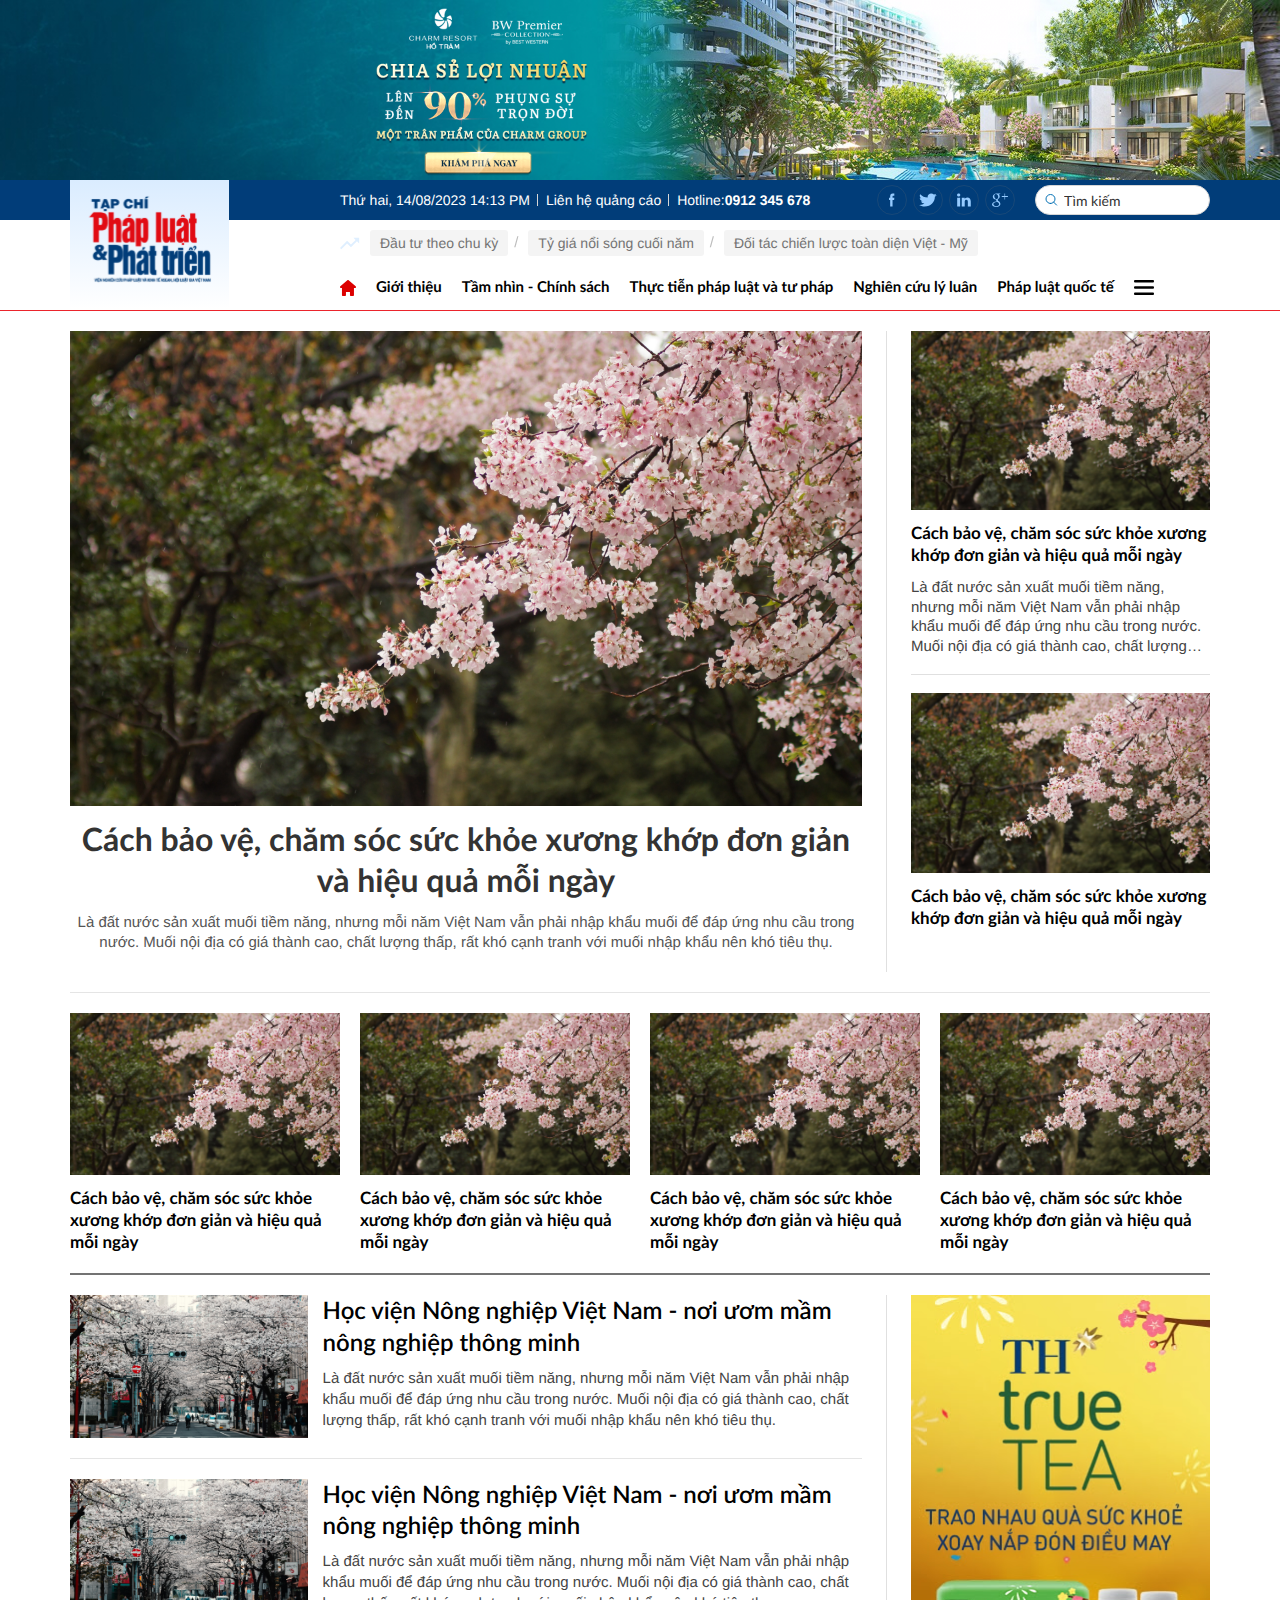
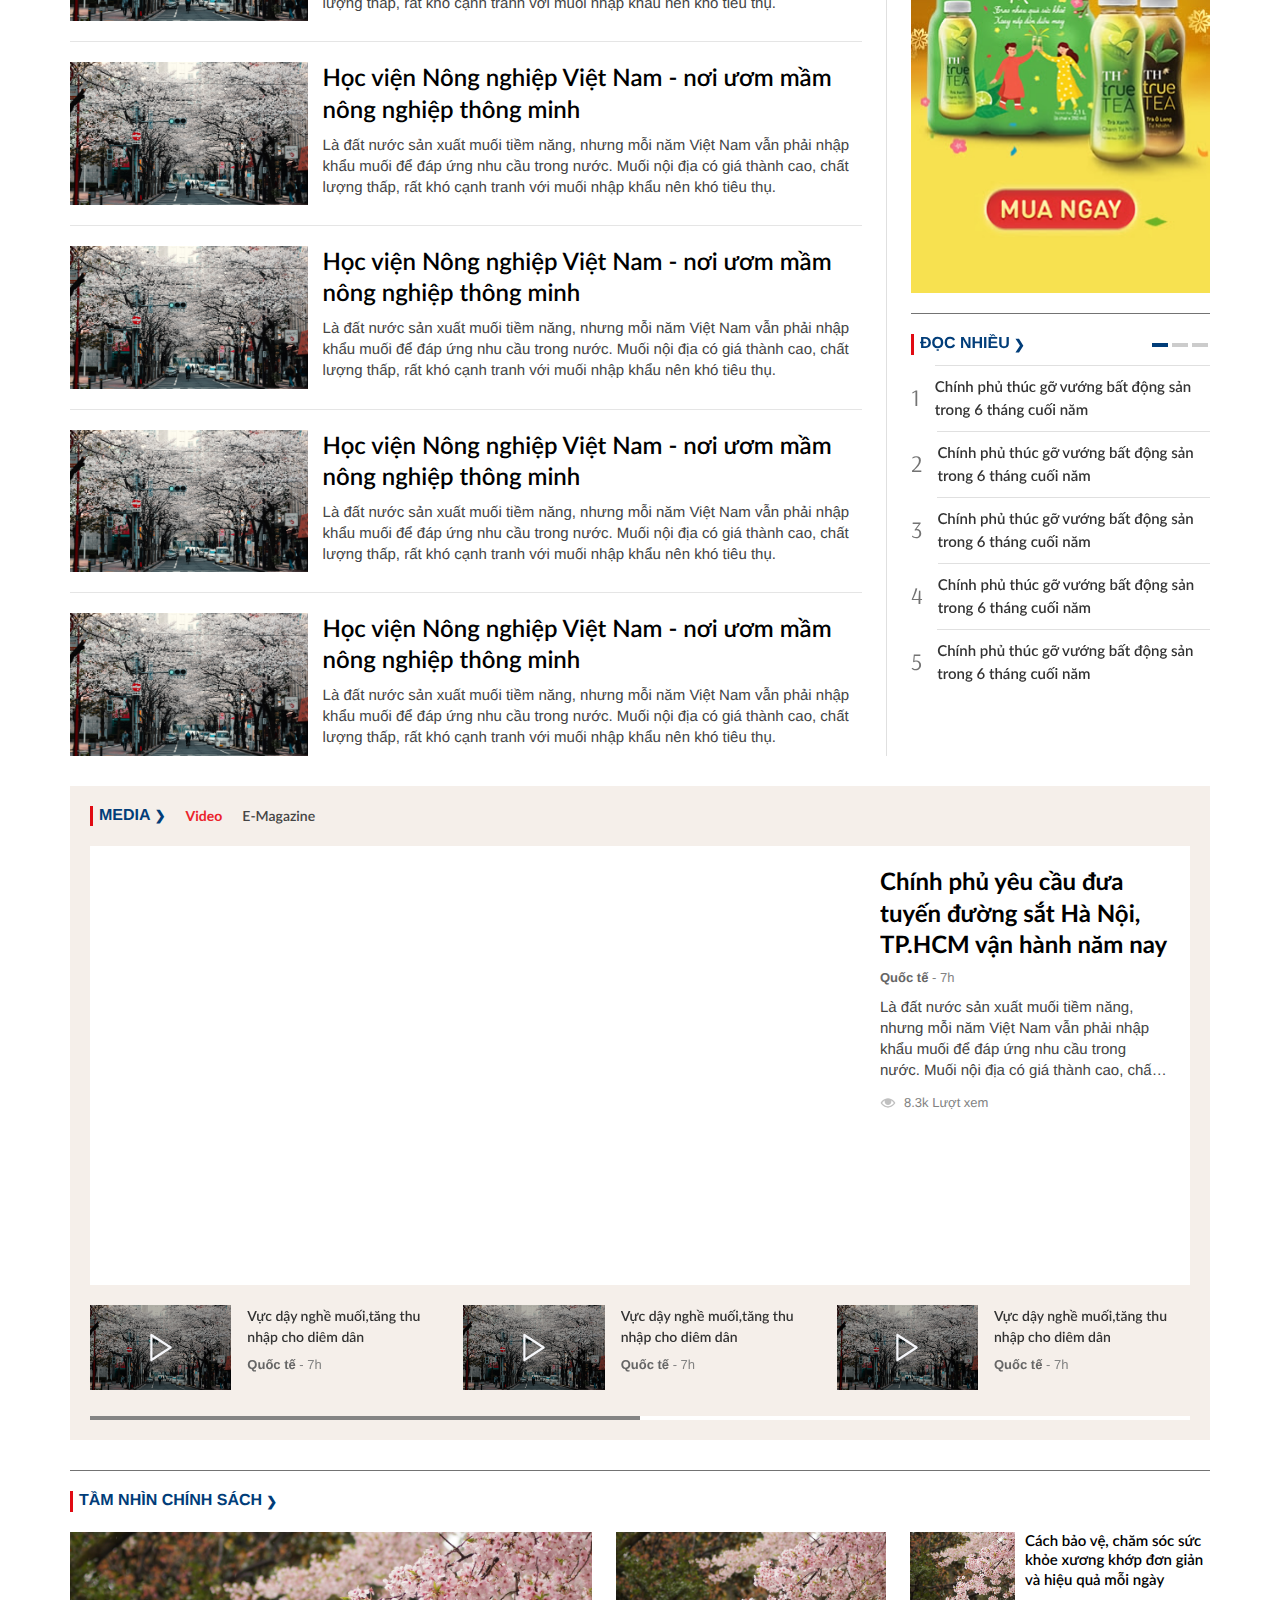
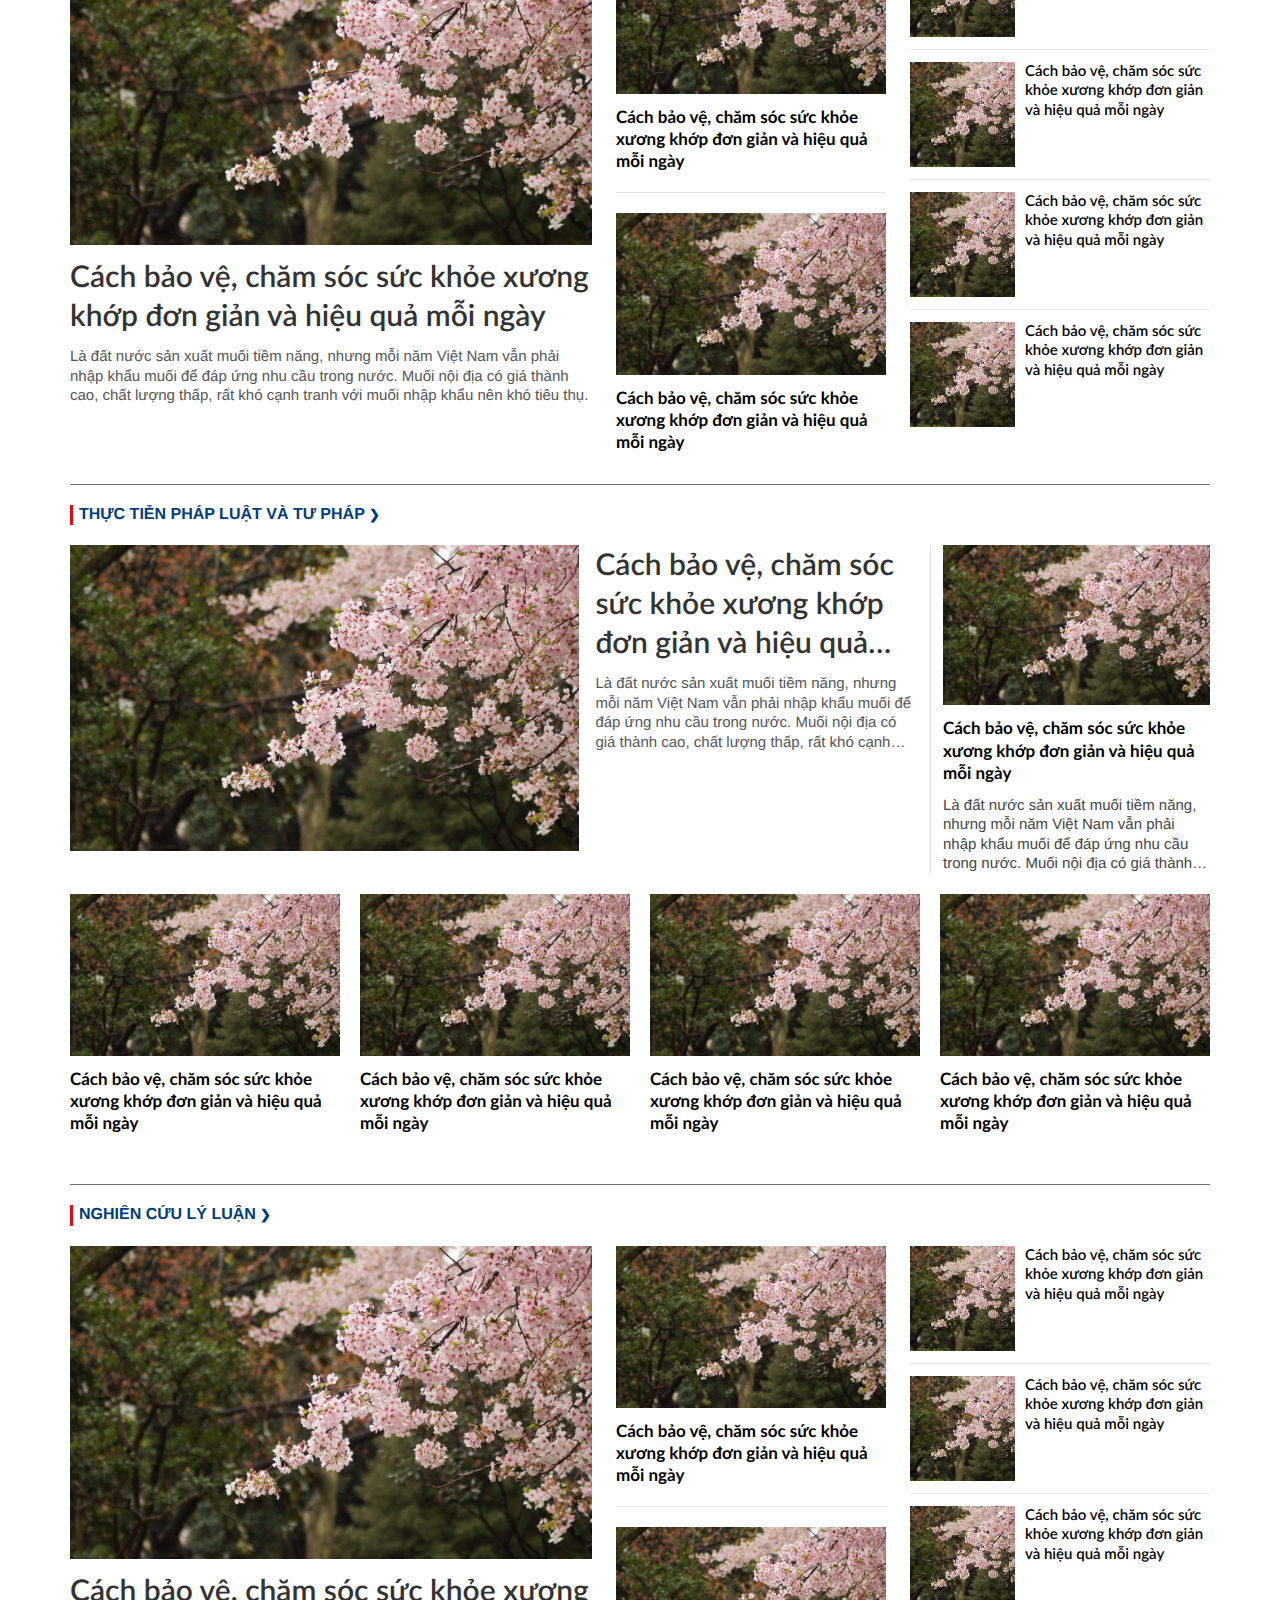
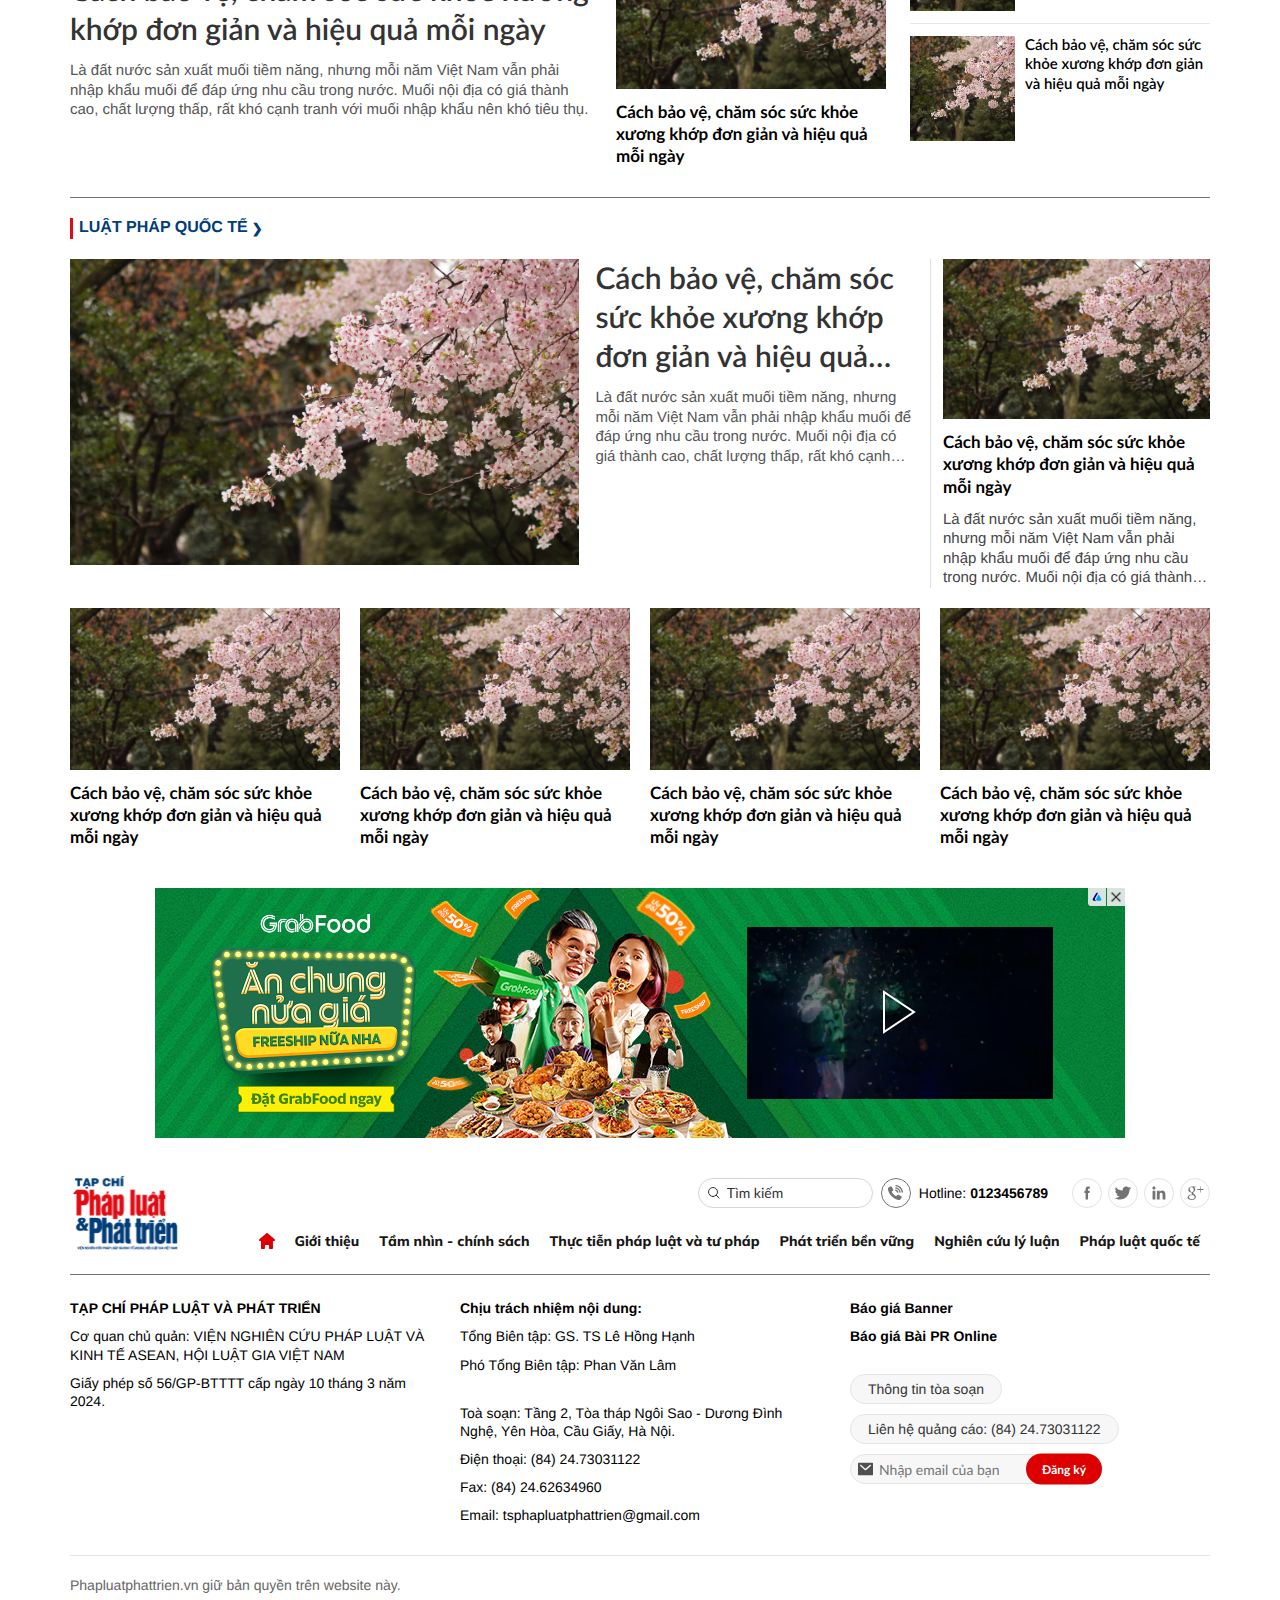
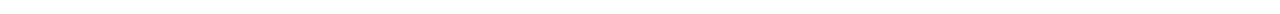
==== index.html @ 77a5d6e4 "8/7" ====
<!DOCTYPE html>
<html lang="vi">
    <head>
        <meta charset="UTF-8" />
        <meta http-equiv="X-UA-Compatible" content="IE=edge" />
        <meta name="viewport" content="width=device-width, initial-scale=1.0" />
        <!-- favicon -->
        <link
            rel="apple-touch-icon"
            sizes="57x57"
            href="./images/favicon/apple-icon-57x57.png"
        />
        <link
            rel="apple-touch-icon"
            sizes="60x60"
            href="./images/favicon/apple-icon-60x60.png"
        />
        <link
            rel="apple-touch-icon"
            sizes="72x72"
            href="./images/favicon/apple-icon-72x72.png"
        />
        <link
            rel="apple-touch-icon"
            sizes="76x76"
            href="./images/favicon/apple-icon-76x76.png"
        />
        <link
            rel="apple-touch-icon"
            sizes="114x114"
            href="./images/favicon/apple-icon-114x114.png"
        />
        <link
            rel="apple-touch-icon"
            sizes="120x120"
            href="./images/favicon/apple-icon-120x120.png"
        />
        <link
            rel="apple-touch-icon"
            sizes="144x144"
            href="./images/favicon/apple-icon-144x144.png"
        />
        <link
            rel="apple-touch-icon"
            sizes="152x152"
            href="./images/favicon/apple-icon-152x152.png"
        />
        <link
            rel="apple-touch-icon"
            sizes="180x180"
            href="./images/favicon/apple-icon-180x180.png"
        />
        <link
            rel="icon"
            type="image/png"
            sizes="192x192"
            href="/android-icon-192x192.png"
        />
        <link
            rel="icon"
            type="image/png"
            sizes="32x32"
            href="./images/favicon/favicon-32x32.png"
        />
        <link
            rel="icon"
            type="image/png"
            sizes="96x96"
            href="./images/favicon/favicon-96x96.png"
        />
        <link
            rel="icon"
            type="image/png"
            sizes="16x16"
            href="./images/favicon/favicon-16x16.png"
        />
        <meta name="msapplication-TileColor" content="#ffffff" />
        <meta
            name="msapplication-TileImage"
            content="./images/favicon/ms-icon-144x144.png"
        />
        <meta name="theme-color" content="#ffffff" />
        <!-- end favicon -->
        <title>Tạp chí Pháp Luật Và Phát Triển</title>
        <!-- font -->
        <link rel="preconnect" href="https://fonts.googleapis.com" />
        <link rel="preconnect" href="https://fonts.gstatic.com" crossorigin />
        <link
            href="https://fonts.googleapis.com/css2?family=Mulish:ital,wght@0,200..1000;1,200..1000&family=Arsenal:ital,wght@0,400;0,700;1,400;1,700&family=Noto+Serif:wght@300;400;500;600;700;800&family=Lato:ital,wght@0,100;0,300;0,400;0,700;0,900;1,100;1,300;1,400;1,700;1,900&family=Roboto:ital,wght@0,100;0,300;0,400;0,500;0,700;0,900;1,100;1,300;1,400;1,500;1,700;1,900&display=swap"
            rel="stylesheet"
        />
        <!-- end font -->
        <link rel="stylesheet" href="./lib/swiper/swiper-bundle.min.css" />
        <link rel="stylesheet" href="./lib/fancybox/jquery.fancybox.min.css" />
        <link rel="stylesheet" href="./css/style.css" />
        <script src="./lib/jquery/jquery-3.7.1.min.js"></script>
    </head>

    <body>
        <!-- ads -->
        <div class="">
            <a href="#">
                <img src="./images/ads_top.png" alt="" />
            </a>
        </div>
        <!-- end ads -->
        <!-- header -->
        <header id="header" class="header relative js__stickyHeader">
            <!-- pc -->
            <div class="d-3xl-block d-lg-none">
                <!-- top -->
                <div class="header-top w-wrapper bg-blue-013">
                    <div
                        class="header-top__container relative pl-270 w-1140 d-3xl-flex items-center justify-between"
                    >
                        <!-- logo -->
                         <div class="logo">
                            <a href="#"><img src="./images/svg/logo.svg" alt=""></a>
                         </div>
                        <!-- end logo -->
                        <ul
                            class="header-top__contact fs-14 font-arial d-3xl-flex items-center text-white"
                        >
                            <li class="item">
                                <span class="d-3xl-flex items-center"
                                    >Thứ hai, 14/08/2023 14:13 PM</span
                                >
                            </li>
                            <li class="item">
                                <a href="#" class="link d-3xl-flex items-center"
                                    >Liên hệ quảng cáo</a
                                >
                            </li>
                            <li class="item">
                                <a
                                    href="tel:012345678"
                                    class="link d-3xl-flex items-center"
                                    >Hotline: <strong>0912 345 678</strong></a
                                >
                            </li>
                        </ul>
                        <div
                            class="header-top__right d-3xl-flex items-center gap-20"
                        >
                            <!-- social -->
                            <div class="social d-3xl-flex items-center">
                                <a href="#" class="social-link">
                                    <img
                                        src="./images/svg/Facebook-cyan.svg"
                                        alt=""
                                    />
                                </a>
                                <a href="#" class="social-link">
                                    <img
                                        src="./images/svg/Twitter-cyan.svg"
                                        alt=""
                                    />
                                </a>
                                <a href="#" class="social-link">
                                    <img
                                        src="./images/svg/linker-cyan.svg"
                                        alt=""
                                    />
                                </a>
                                <a href="#" class="social-link">
                                    <img
                                        src="./images/svg/google-cyan.svg"
                                        alt=""
                                    />
                                </a>
                            </div>
                            <!-- end social -->

                            <!-- search -->
                            <div class="search-pc fs-14">
                                <form action="" class="relative">
                                    <button class="search-btn absolute">
                                        <img
                                            src="./images/svg/search-cyan.svg"
                                            alt=""
                                        />
                                    </button>
                                    <input
                                        type="text"
                                        class="search-input fs-14 w-full h-full"
                                        placeholder="Tìm kiếm"
                                    />
                                </form>
                            </div>
                            <!-- end search -->
                        </div>
                        
                    </div>
                </div>
                <!-- end top -->

               <!-- index -->
                <div class="breadcrumb-primary w-wrapper relative pt-10">
                    <div
                        class="breadcrumb-primary__container pl-270 w-1140 d-3xl-flex items-center"
                    >
                        <div class="breadcrumb-primary__icon mr-10 flex-0">
                            <img src="./images/svg/index-cyan.svg" alt="" />
                        </div>
                        <div
                            class="breadcrumb-primary__slide flex-1 js__autoSlideContainer"
                        >
                            <div class="swiper js__swiperAuto">
                                <div class="swiper-wrapper">
                                    <!-- slide -->
                                    <div class="swiper-slide">
                                        <div
                                            class="breadcrumb-primary__item fs-14 font-arial"
                                        >
                                            <a
                                                href="#"
                                                class="breadcrumb-primary__link"
                                                >Đầu tư theo chu kỳ</a
                                            >
                                        </div>
                                    </div>
                                    <!-- end slide -->
                                    <!-- slide -->
                                    <div class="swiper-slide">
                                        <div
                                            class="breadcrumb-primary__item fs-14 font-arial"
                                        >
                                            <a
                                                href="#"
                                                class="breadcrumb-primary__link"
                                                >Tỷ giá nổi sóng cuối năm</a
                                            >
                                        </div>
                                    </div>
                                    <!-- end slide -->
                                    <!-- slide -->
                                    <div class="swiper-slide">
                                        <div
                                            class="breadcrumb-primary__item fs-14 font-arial"
                                        >
                                            <a
                                                href="#"
                                                class="breadcrumb-primary__link"
                                                >Đối tác chiến lược toàn diện Việt -
                                                Mỹ</a
                                            >
                                        </div>
                                    </div>
                                    <!-- end slide -->
                                </div>
                            </div>
                        </div>
                    </div>
                </div>
                <!-- end index -->

                <!-- navbar -->
                <nav class="w-wrapper navbar">
                    <ul
                        class="navbar-wrapper pl-270 w-1140 d-3xl-flex items-center fw-700 fs-15"
                    >
                        <li class="navbar-item">
                            <a href="#" class="">
                                <img src="./images/svg/home-red.svg" alt="" />
                            </a>
                        </li>
                        <li class="navbar-item">
                            <a href="#">Giới thiệu</a>
                            <ul class="navbar-dropdown">
                                <li class="navbar-dropdown__item">
                                    <a href="#">Cate 1</a>
                                </li>
                                <li class="navbar-dropdown__item">
                                    <a href="#">Cate 1</a>
                                </li>
                                <li class="navbar-dropdown__item">
                                    <a href="#">Cate 1</a>
                                </li>
                            </ul>
                        </li>
                        <li class="navbar-item">
                            <a href="#">Tầm nhìn - Chính sách</a>
                        </li>
                        <li class="navbar-item">
                            <a href="#">Thực tiễn pháp luật và tư pháp</a>
                        </li>
                        <li class="navbar-item">
                            <a href="#">Nghiên cứu lý luân</a>
                        </li>
                        <li class="navbar-item">
                            <a href="#">Pháp luật quốc tế</a>
                        </li>
                        <li class="navbar-item navbar-more  js__navbarMore">
                            <div class="navbar-more__icon js__navbarMoreIcon">
                                <div class="bar">
                                    <img src="./images/svg/bar.svg" alt="">
                                </div>
                                <div class="close">
                                    <img src="./images/svg/close.svg" alt="">
                                </div>
                            </div>
                            
                        </li>
                    </ul>
                    <div class="navbar-more__content js__navbarMoreContent">
                        <div class="navbar-more__inner w-1140">
                            <ul class="navbar-more__list d-3xl-grid col-4 gap-24">
                                <li class="navbar-more__item">
                                    <div class="navbar-more__title"><a href="#">Cate 1</a></div>
                                    <ul class="navbar-more__children">
                                        <li><a href="#">Cate 2</a></li>
                                        <li><a href="#">Cate 2</a></li>
                                        <li><a href="#">Cate 2</a></li>
                                        <li><a href="#">Cate 2</a></li>
                                    </ul>
                                </li>
                                <li class="navbar-more__item">
                                    <div class="navbar-more__title"><a href="#">Cate 1</a></div>
                                    <ul class="navbar-more__children">
                                        <li><a href="#">Cate 2</a></li>
                                        <li><a href="#">Cate 2</a></li>
                                        <li><a href="#">Cate 2</a></li>
                                        <li><a href="#">Cate 2</a></li>
                                    </ul>
                                </li>
                                <li class="navbar-more__item">
                                    <div class="navbar-more__title"><a href="#">Cate 1</a></div>
                                    <ul class="navbar-more__children">
                                        <li><a href="#">Cate 2</a></li>
                                        <li><a href="#">Cate 2</a></li>
                                        <li><a href="#">Cate 2</a></li>
                                        <li><a href="#">Cate 2</a></li>
                                    </ul>
                                </li>
                                <li class="navbar-more__item">
                                    <div class="navbar-more__title"><a href="#">Cate 1</a></div>
                                    <ul class="navbar-more__children">
                                        <li><a href="#">Cate 2</a></li>
                                        <li><a href="#">Cate 2</a></li>
                                        <li><a href="#">Cate 2</a></li>
                                        <li><a href="#">Cate 2</a></li>
                                    </ul>
                                </li>
                            </ul>
                        </div>
                    </div>
                </nav>
                <!-- end navbar -->
            </div>
            <!-- end pc -->

            <!-- mb -->
            <div class="d-3xl-none d-lg-block">
                <!-- top -->
                <div class="header-mb-top w-wrapper bg-blue-013 py-10 relative">
                    <div class="header-mb-top__container w-1140 d-3xl-flex items-center justify-between">
                        <!-- left -->
                        <div class="left">
                            <!-- logo -->
                        <div class="logo mx-auto">
                            <a href="#" class="logo-link">
                                <img
                                    src="./images/svg/logo.svg"
                                    alt=""
                                    class="logo-img"
                                />
                            </a>
                        </div>
                        <!-- end logo -->
                        </div>
                        <!-- end left -->
                        <!-- right -->
                        <div class="header-top__right d-3xl-flex items-center">
                            <!-- search -->
                            <div class="search-mb mr-10">
                                <div class="search-mb__icon js__searchMb">
                                    <img
                                        src="./images/svg/zoom-2.svg"
                                        alt=""
                                    />
                                </div>
                                <!-- form -->
                                <div class="header-search-mb__form h-60 w-full js__formSearchMb">
                                    <form action="" class="w-full h-full">
                                        <div class="relative w-full h-full">
                                            <input
                                                type="text"
                                                class="header-search-input w-full h-full p-8 fs-16 js__focusSearchMb"
                                                placeholder="Tìm kiếm"
                                            />
                                            <d
                                                class="header-search-btn btn absolute h-full js__closeSearchMb"
                                            >
                                                <img
                                                    src="./images/svg/close-gray.svg"
                                                    alt=""
                                                />
                                            </d>
                                        </div>
                                    </form>
                                </div>
                                <!-- end form -->
                            </div>
                            <!-- end search -->
                            <!-- social -->
                            <div class="social d-3xl-flex items-center">
                                <a href="#" class="social-link">
                                    <img
                                        src="./images/svg/Facebook-cyan.svg"
                                        alt=""
                                    />
                                </a>
                                <a href="#" class="social-link">
                                    <img
                                        src="./images/svg/Twitter-cyan.svg"
                                        alt=""
                                    />
                                </a>
                                <a href="#" class="social-link">
                                    <img
                                        src="./images/svg/linker-cyan.svg"
                                        alt=""
                                    />
                                </a>
                                <a href="#" class="social-link">
                                    <img
                                        src="./images/svg/google-cyan.svg"
                                        alt=""
                                    />
                                </a>
                            </div>
                            <!-- end social -->

                            <!-- bar -->
                            <div class="sub-menu">
                                <!-- icon bar -->
                                <div
                                    class="icon-bar js__clickShowMenuMb px-15 py-10"
                                >
                                    <img src="./images/svg/bar-w.svg" alt="" />
                                </div>
                                <!-- end icon bar -->
                                <!-- content -->
                                <div class="sub-menu__content">
                                    <!-- close -->
                                    <div
                                        class="sub-menu__close js__closeSubMenu h-56 p-4 mb-8 d-3xl-flex items-center text-white"
                                    >
                                        <img
                                            src="./images/svg/close-w.svg"
                                            alt=""
                                        />
                                    </div>
                                    <!-- end close -->

                                    <div class="sub-menu__container">
                                        <!-- list -->
                                        <div class="sub-menu__list">
                                            <!-- item -->
                                            <div class="sub-menu__item">
                                                <!-- heading -->
                                                <div
                                                    class="heading-sub js__dropDown d-3xl-flex items-center justify-between px-16 py-8 text-white"
                                                >
                                                    <h3
                                                        class="heading-sub__title fs-16 fw-500"
                                                    >
                                                        Movies
                                                    </h3>
                                                    <div
                                                        class="heading-sub__arrow"
                                                    >
                                                        <img
                                                            src="./images/svg/arrow-down-w.svg"
                                                            alt=""
                                                        />
                                                    </div>
                                                </div>
                                                <!-- end heading -->

                                                <!-- sub menu list -->
                                                <ul
                                                    class="list-sub js__listSubMenu"
                                                >
                                                    <li class="item-sub">
                                                        <a
                                                            href="#"
                                                            class="item-sub__link fs-16"
                                                            >Release Calender</a
                                                        >
                                                    </li>
                                                    <li class="item-sub">
                                                        <a
                                                            href="#"
                                                            class="item-sub__link fs-16"
                                                            >Release Calender</a
                                                        >
                                                    </li>
                                                    <li class="item-sub">
                                                        <a
                                                            href="#"
                                                            class="item-sub__link fs-16"
                                                            >Release Calender</a
                                                        >
                                                    </li>
                                                </ul>
                                                <!-- end sub menu list -->
                                            </div>
                                            <!-- end item -->
                                            <!-- item -->
                                            <div class="sub-menu__item">
                                                <!-- heading -->
                                                <div
                                                    class="heading-sub js__dropDown d-3xl-flex items-center justify-between px-16 py-8 text-white"
                                                >
                                                    <h3
                                                        class="heading-sub__title fs-16 fw-500"
                                                    >
                                                        Movies
                                                    </h3>
                                                    <div
                                                        class="heading-sub__arrow"
                                                    >
                                                        <img
                                                            src="./images/svg/arrow-down-w.svg"
                                                            alt=""
                                                        />
                                                    </div>
                                                </div>
                                                <!-- end heading -->

                                                <!-- sub menu list -->
                                                <ul
                                                    class="list-sub js__listSubMenu"
                                                >
                                                    <li class="item-sub">
                                                        <a
                                                            href="#"
                                                            class="item-sub__link fs-16"
                                                            >Release Calender</a
                                                        >
                                                    </li>
                                                    <li class="item-sub">
                                                        <a
                                                            href="#"
                                                            class="item-sub__link fs-16"
                                                            >Release Calender</a
                                                        >
                                                    </li>
                                                    <li class="item-sub">
                                                        <a
                                                            href="#"
                                                            class="item-sub__link fs-16"
                                                            >Release Calender</a
                                                        >
                                                    </li>
                                                </ul>
                                                <!-- end sub menu list -->
                                            </div>
                                            <!-- end item -->
                                        </div>
                                        <!-- end list -->
                                    </div>
                                </div>
                                <!-- end content -->
                                <div class="overlay js__overlay"></div>
                            </div>
                            <!-- end bar -->
                        </div>
                        <!-- end right -->
                    </div>
                </div>
                <!-- end top -->

                <!-- center -->
                <div class="breadcrumb-primary w-wrapper relative pt-10">
                    <div
                        class="breadcrumb-primary__container w-1140 d-3xl-flex items-center"
                    >
                        <div class="breadcrumb-primary__icon mr-10 flex-0">
                            <img src="./images/svg/index-cyan.svg" alt="" />
                        </div>
                        <div
                            class="breadcrumb-primary__slide flex-1 js__autoSlideContainer"
                        >
                            <div class="swiper js__swiperAuto">
                                <div class="swiper-wrapper">
                                    <!-- slide -->
                                    <div class="swiper-slide">
                                        <div
                                            class="breadcrumb-primary__item fs-14 font-arial"
                                        >
                                            <a
                                                href="#"
                                                class="breadcrumb-primary__link"
                                                >Đầu tư theo chu kỳ</a
                                            >
                                        </div>
                                    </div>
                                    <!-- end slide -->
                                    <!-- slide -->
                                    <div class="swiper-slide">
                                        <div
                                            class="breadcrumb-primary__item fs-14 font-arial"
                                        >
                                            <a
                                                href="#"
                                                class="breadcrumb-primary__link"
                                                >Tỷ giá nổi sóng cuối năm</a
                                            >
                                        </div>
                                    </div>
                                    <!-- end slide -->
                                    <!-- slide -->
                                    <div class="swiper-slide">
                                        <div
                                            class="breadcrumb-primary__item fs-14 font-arial"
                                        >
                                            <a
                                                href="#"
                                                class="breadcrumb-primary__link"
                                                >Đối tác chiến lược toàn diện Việt -
                                                Mỹ</a
                                            >
                                        </div>
                                    </div>
                                    <!-- end slide -->
                                </div>
                            </div>
                        </div>
                    </div>
                </div>
                <!-- end center -->

                <!-- navbar mb -->
                <div
                    class="navbar-menu-mb js__navbarMenuMb py-12 pl-15 pr-40 relative border-e5"
                >
                    <ul
                        class="navbar-mb js__navbarMb d-3xl-flex items-center fs-16 text-gray-181 fw-700"
                    >
                        <li class="navbar-item flex-0">
                            <a href="#" class="">
                                <img src="./images/svg/home-red.svg" alt="" />
                            </a>
                        </li>
                        <li class="navbar-item">
                            <a href="#">Giới thiệu</a>
                        </li>
                        <li class="navbar-item">
                            <a href="#">Tầm nhìn chính sách</a>
                        </li>
                        <li class="navbar-item">
                            <a href="#">Thực tiễn pháp luật và tư pháp</a>
                        </li>
                        <li class="navbar-item">
                            <a href="#">Nghiên cứu lý luận</a>
                        </li>
                        <li class="navbar-item">
                            <a href="#">Pháp luật quốc tế</a>
                        </li>
                    </ul>
                    <div class="navbar-scroll-icon js__navbarIcon">
                        <img src="./images/svg/arrow-next-w.svg" alt="">
                    </div>
                </div>
                <!-- end navbar mb -->
            </div>
            <!-- end mb -->
        </header>
        <!-- end header -->
        <!-- main -->
        <main id="main" class="main">
            
            <!-- primary -->
            <section class="main-primary relative z-20 over-hidden w-wrapper mt-20">
                <div class="main-primary__container w-1140">
                    <!-- top -->
                     <div class="main-primary__top pb-20 mb-20 border-e5">
                        <!-- large -->
                        <div class="article-large pb-20">
                            <!-- img -->
                            <div class="article-img">
                                <a href="#" class="image-wrapper">
                                    <img src="./images/2.jpg" alt="">
                                </a>
                            </div>
                            <!-- end img -->
                            <!-- content -->
                            <div class="article-content mt-12">
                                <h1 class="article-title fs-32 fw-700 lh-130 text-center text-gray-33">
                                    <a href="#" class="fix-text3">Cách bảo vệ, chăm sóc sức khỏe
                                        xương khớp đơn giản và hiệu quả
                                        mỗi ngày</a>
                                </h1>
                                <div class="article-des fs-15 font-arial text-gray-55 lh-130 mt-12 text-center">
                                    <p class="fix-text4">
                                        Là đất nước sản xuất muối tiềm
                                        năng, nhưng mỗi năm Việt Nam vẫn
                                        phải nhập khẩu muối để đáp ứng
                                        nhu cầu trong nước. Muối nội địa
                                        có giá thành cao, chất lượng
                                        thấp, rất khó cạnh tranh với
                                        muối nhập khẩu nên khó tiêu thụ.
                                    </p>
                                </div>
                            </div>
                            <!-- end content -->
                        </div>
                        <!-- end large -->

                        <!-- small -->
                        <div class="article-small">
                            <!-- article -->
                            <div class="article">
                                <!-- img -->
                                <div class="article-img">
                                    <a href="#" class="image-wrapper">
                                        <img src="./images/2.jpg" alt="">
                                    </a>
                                </div>
                                <!-- end img -->
                                <!-- content -->
                                <div class="article-content mt-12">
                                    <h3 class="article-title fs-17 fw-700 lh-130">
                                        <a href="#" class="fix-text3">Cách bảo vệ, chăm sóc sức
                                            khỏe xương khớp đơn giản và
                                            hiệu quả mỗi ngày</a>
                                    </h3>
                                    <div class="article-des fs-15 font-arial text-gray-44 lh-130 mt-12">
                                        <p class="fix-text4">
                                            Là đất nước sản xuất muối
                                            tiềm năng, nhưng mỗi năm
                                            Việt Nam vẫn phải nhập khẩu
                                            muối để đáp ứng nhu cầu
                                            trong nước. Muối nội địa có
                                            giá thành cao, chất lượng
                                            thấp, rất khó cạnh tranh với
                                            muối nhập khẩu nên khó tiêu
                                            thụ.
                                        </p>
                                    </div>
                                </div>
                                <!-- end content -->
                            </div>
                            <!-- end article -->
                            <!-- article -->
                            <div class="article">
                                <!-- img -->
                                <div class="article-img">
                                    <a href="#" class="image-wrapper">
                                        <img src="./images/2.jpg" alt="">
                                    </a>
                                </div>
                                <!-- end img -->
                                <!-- content -->
                                <div class="article-content mt-12">
                                    <h3 class="article-title fs-17 fw-700 lh-130">
                                        <a href="#" class="fix-text3">Cách bảo vệ, chăm sóc sức
                                            khỏe xương khớp đơn giản và
                                            hiệu quả mỗi ngày</a>
                                    </h3>
                                    <div class="article-des fs-15 font-arial text-gray-44 lh-130 mt-12">
                                        <p class="fix-text4">
                                            Là đất nước sản xuất muối
                                            tiềm năng, nhưng mỗi năm
                                            Việt Nam vẫn phải nhập khẩu
                                            muối để đáp ứng nhu cầu
                                            trong nước. Muối nội địa có
                                            giá thành cao, chất lượng
                                            thấp, rất khó cạnh tranh với
                                            muối nhập khẩu nên khó tiêu
                                            thụ.
                                        </p>
                                    </div>
                                </div>
                                <!-- end content -->
                            </div>
                            <!-- end article -->
                        </div>
                        <!-- end small -->
                     </div>
                    <!-- end top -->

                    <!-- bot -->
                     <div class="main-primary__bot pb-20 mb-20 d-3xl-grid col-4 gap-20">
                         <!-- article -->
                         <div class="article">
                            <!-- img -->
                            <div class="article-img">
                                <a href="#" class="image-wrapper">
                                    <img src="./images/2.jpg" alt="">
                                </a>
                            </div>
                            <!-- end img -->
                            <!-- content -->
                            <div class="article-content mt-12">
                                <h3 class="article-title fs-17 fw-700 lh-130">
                                    <a href="#" class="fix-text3">Cách bảo vệ, chăm sóc sức
                                        khỏe xương khớp đơn giản và
                                        hiệu quả mỗi ngày</a>
                                </h3>
                                <div class="article-des fs-15 font-arial d-3xl-none text-gray-44 lh-130 mt-12">
                                    <p class="fix-text4">
                                        Là đất nước sản xuất muối
                                        tiềm năng, nhưng mỗi năm
                                        Việt Nam vẫn phải nhập khẩu
                                        muối để đáp ứng nhu cầu
                                        trong nước. Muối nội địa có
                                        giá thành cao, chất lượng
                                        thấp, rất khó cạnh tranh với
                                        muối nhập khẩu nên khó tiêu
                                        thụ.
                                    </p>
                                </div>
                            </div>
                            <!-- end content -->
                        </div>
                         <!-- end article -->
                         <!-- article -->
                         <div class="article">
                            <!-- img -->
                            <div class="article-img">
                                <a href="#" class="image-wrapper">
                                    <img src="./images/2.jpg" alt="">
                                </a>
                            </div>
                            <!-- end img -->
                            <!-- content -->
                            <div class="article-content mt-12">
                                <h3 class="article-title fs-17 fw-700 lh-130">
                                    <a href="#" class="fix-text3">Cách bảo vệ, chăm sóc sức
                                        khỏe xương khớp đơn giản và
                                        hiệu quả mỗi ngày</a>
                                </h3>
                                <div class="article-des fs-15 font-arial d-3xl-none text-gray-44 lh-130 mt-12">
                                    <p class="fix-text4">
                                        Là đất nước sản xuất muối
                                        tiềm năng, nhưng mỗi năm
                                        Việt Nam vẫn phải nhập khẩu
                                        muối để đáp ứng nhu cầu
                                        trong nước. Muối nội địa có
                                        giá thành cao, chất lượng
                                        thấp, rất khó cạnh tranh với
                                        muối nhập khẩu nên khó tiêu
                                        thụ.
                                    </p>
                                </div>
                            </div>
                            <!-- end content -->
                        </div>
                         <!-- end article -->
                         <!-- article -->
                         <div class="article">
                             <!-- img -->
                             <div class="article-img">
                                 <a href="#" class="image-wrapper">
                                     <img src="./images/2.jpg" alt="">
                                 </a>
                             </div>
                             <!-- end img -->
                             <!-- content -->
                             <div class="article-content mt-12">
                                 <h3 class="article-title fs-17 fw-700 lh-130">
                                     <a href="#" class="fix-text3">Cách bảo vệ, chăm sóc sức
                                         khỏe xương khớp đơn giản và
                                         hiệu quả mỗi ngày</a>
                                 </h3>
                                 <div class="article-des fs-15 font-arial d-3xl-none text-gray-44 lh-130 mt-12">
                                     <p class="fix-text4">
                                         Là đất nước sản xuất muối
                                         tiềm năng, nhưng mỗi năm
                                         Việt Nam vẫn phải nhập khẩu
                                         muối để đáp ứng nhu cầu
                                         trong nước. Muối nội địa có
                                         giá thành cao, chất lượng
                                         thấp, rất khó cạnh tranh với
                                         muối nhập khẩu nên khó tiêu
                                         thụ.
                                     </p>
                                 </div>
                             </div>
                             <!-- end content -->
                         </div>
                         <!-- end article -->
                         <!-- article -->
                         <div class="article">
                            <!-- img -->
                            <div class="article-img">
                                <a href="#" class="image-wrapper">
                                    <img src="./images/2.jpg" alt="">
                                </a>
                            </div>
                            <!-- end img -->
                            <!-- content -->
                            <div class="article-content mt-12">
                                <h3 class="article-title fs-17 fw-700 lh-130">
                                    <a href="#" class="fix-text3">Cách bảo vệ, chăm sóc sức
                                        khỏe xương khớp đơn giản và
                                        hiệu quả mỗi ngày</a>
                                </h3>
                                <div class="article-des fs-15 font-arial d-3xl-none text-gray-44 lh-130 mt-12">
                                    <p class="fix-text4">
                                        Là đất nước sản xuất muối
                                        tiềm năng, nhưng mỗi năm
                                        Việt Nam vẫn phải nhập khẩu
                                        muối để đáp ứng nhu cầu
                                        trong nước. Muối nội địa có
                                        giá thành cao, chất lượng
                                        thấp, rất khó cạnh tranh với
                                        muối nhập khẩu nên khó tiêu
                                        thụ.
                                    </p>
                                </div>
                            </div>
                            <!-- end content -->
                        </div>
                         <!-- end article -->
                        
                     </div>
                    <!-- end bot -->
                </div>
            </section>
            <!-- end primary -->

            <!-- secondary -->
            <section class="box-primary main-secondary relative z-20 over-hidden w-wrapper">
                <div class="box-container main-secondary__container w-1140">
                    <!-- left -->
                     <div class="left">
                        <div class="articles">
                            <!-- article -->
                            <div class="article d-3xl-flex border-e5 py-20">
                                <!-- img -->
                                <div class="article-img flex-0 w-30">
                                    <a href="#" class="image-wrapper">
                                        <img src="./images/3.jpg" alt="">
                                    </a>
                                </div>
                                <!-- end img -->
                                <!-- content -->
                                <div class="article-content flex-1 pl-15">
                                    <h3 class="article-title fix-text3 fs-24 fw-600 lh-130">
                                        <a href="#">Học viện Nông nghiệp Việt Nam -
                                            nơi ươm mầm nông nghiệp thông
                                            minh</a>
                                    </h3>
                                    <p class="article-des fix-text4 fs-15 font-arial text-gray-44 pt-10 lh-140">
                                        Là đất nước sản xuất muối tiềm năng,
                                        nhưng mỗi năm Việt Nam vẫn phải nhập
                                        khẩu muối để đáp ứng nhu cầu trong
                                        nước. Muối nội địa có giá thành cao,
                                        chất lượng thấp, rất khó cạnh tranh
                                        với muối nhập khẩu nên khó tiêu thụ.
                                    </p>
                                </div>
                                <!-- end content -->
                            </div>
                            <!-- end article -->
                            <!-- article -->
                            <div class="article d-3xl-flex border-e5 py-20">
                                <!-- img -->
                                <div class="article-img flex-0 w-30">
                                    <a href="#" class="image-wrapper">
                                        <img src="./images/3.jpg" alt="">
                                    </a>
                                </div>
                                <!-- end img -->
                                <!-- content -->
                                <div class="article-content flex-1 pl-15">
                                    <h3 class="article-title fix-text3 fs-24 fw-600 lh-130">
                                        <a href="#">Học viện Nông nghiệp Việt Nam -
                                            nơi ươm mầm nông nghiệp thông
                                            minh</a>
                                    </h3>
                                    <p class="article-des fix-text4 fs-15 font-arial text-gray-44 pt-10 lh-140">
                                        Là đất nước sản xuất muối tiềm năng,
                                        nhưng mỗi năm Việt Nam vẫn phải nhập
                                        khẩu muối để đáp ứng nhu cầu trong
                                        nước. Muối nội địa có giá thành cao,
                                        chất lượng thấp, rất khó cạnh tranh
                                        với muối nhập khẩu nên khó tiêu thụ.
                                    </p>
                                </div>
                                <!-- end content -->
                            </div>
                            <!-- end article -->
                            <!-- article -->
                            <div class="article d-3xl-flex border-e5 py-20">
                                <!-- img -->
                                <div class="article-img flex-0 w-30">
                                    <a href="#" class="image-wrapper">
                                        <img src="./images/3.jpg" alt="">
                                    </a>
                                </div>
                                <!-- end img -->
                                <!-- content -->
                                <div class="article-content flex-1 pl-15">
                                    <h3 class="article-title fix-text3 fs-24 fw-600 lh-130">
                                        <a href="#">Học viện Nông nghiệp Việt Nam -
                                            nơi ươm mầm nông nghiệp thông
                                            minh</a>
                                    </h3>
                                    <p class="article-des fix-text4 fs-15 font-arial text-gray-44 pt-10 lh-140">
                                        Là đất nước sản xuất muối tiềm năng,
                                        nhưng mỗi năm Việt Nam vẫn phải nhập
                                        khẩu muối để đáp ứng nhu cầu trong
                                        nước. Muối nội địa có giá thành cao,
                                        chất lượng thấp, rất khó cạnh tranh
                                        với muối nhập khẩu nên khó tiêu thụ.
                                    </p>
                                </div>
                                <!-- end content -->
                            </div>
                            <!-- end article -->
                            <!-- article -->
                            <div class="article d-3xl-flex border-e5 py-20">
                                <!-- img -->
                                <div class="article-img flex-0 w-30">
                                    <a href="#" class="image-wrapper">
                                        <img src="./images/3.jpg" alt="">
                                    </a>
                                </div>
                                <!-- end img -->
                                <!-- content -->
                                <div class="article-content flex-1 pl-15">
                                    <h3 class="article-title fix-text3 fs-24 fw-600 lh-130">
                                        <a href="#">Học viện Nông nghiệp Việt Nam -
                                            nơi ươm mầm nông nghiệp thông
                                            minh</a>
                                    </h3>
                                    <p class="article-des fix-text4 fs-15 font-arial text-gray-44 pt-10 lh-140">
                                        Là đất nước sản xuất muối tiềm năng,
                                        nhưng mỗi năm Việt Nam vẫn phải nhập
                                        khẩu muối để đáp ứng nhu cầu trong
                                        nước. Muối nội địa có giá thành cao,
                                        chất lượng thấp, rất khó cạnh tranh
                                        với muối nhập khẩu nên khó tiêu thụ.
                                    </p>
                                </div>
                                <!-- end content -->
                            </div>
                            <!-- end article -->
                            <!-- article -->
                            <div class="article d-3xl-flex border-e5 py-20">
                                <!-- img -->
                                <div class="article-img flex-0 w-30">
                                    <a href="#" class="image-wrapper">
                                        <img src="./images/3.jpg" alt="">
                                    </a>
                                </div>
                                <!-- end img -->
                                <!-- content -->
                                <div class="article-content flex-1 pl-15">
                                    <h3 class="article-title fix-text3 fs-24 fw-600 lh-130">
                                        <a href="#">Học viện Nông nghiệp Việt Nam -
                                            nơi ươm mầm nông nghiệp thông
                                            minh</a>
                                    </h3>
                                    <p class="article-des fix-text4 fs-15 font-arial text-gray-44 pt-10 lh-140">
                                        Là đất nước sản xuất muối tiềm năng,
                                        nhưng mỗi năm Việt Nam vẫn phải nhập
                                        khẩu muối để đáp ứng nhu cầu trong
                                        nước. Muối nội địa có giá thành cao,
                                        chất lượng thấp, rất khó cạnh tranh
                                        với muối nhập khẩu nên khó tiêu thụ.
                                    </p>
                                </div>
                                <!-- end content -->
                            </div>
                            <!-- end article -->
                            <!-- article -->
                            <div class="article d-3xl-flex border-e5 py-20">
                                <!-- img -->
                                <div class="article-img flex-0 w-30">
                                    <a href="#" class="image-wrapper">
                                        <img src="./images/3.jpg" alt="">
                                    </a>
                                </div>
                                <!-- end img -->
                                <!-- content -->
                                <div class="article-content flex-1 pl-15">
                                    <h3 class="article-title fix-text3 fs-24 fw-600 lh-130">
                                        <a href="#">Học viện Nông nghiệp Việt Nam -
                                            nơi ươm mầm nông nghiệp thông
                                            minh</a>
                                    </h3>
                                    <p class="article-des fix-text4 fs-15 font-arial text-gray-44 pt-10 lh-140">
                                        Là đất nước sản xuất muối tiềm năng,
                                        nhưng mỗi năm Việt Nam vẫn phải nhập
                                        khẩu muối để đáp ứng nhu cầu trong
                                        nước. Muối nội địa có giá thành cao,
                                        chất lượng thấp, rất khó cạnh tranh
                                        với muối nhập khẩu nên khó tiêu thụ.
                                    </p>
                                </div>
                                <!-- end content -->
                            </div>
                            <!-- end article -->
                            
                        </div>
                        <!-- see more -->
                        <div class="see-more d-3xl-none d-md-flex items-center justify-center my-15">
                            <a href="#" class="bg-red-c5 px-15 py-10 text-white fw-600 border-4 lh-150">
                                Xem thêm
                            </a>
                        </div>
                        <!-- end see more -->
                     </div>
                    <!-- end left -->
                    <!-- right -->
                     <div class="right">
                        <!-- ads right -->
                        <div class="ads-right">
                            <a href="#">
                                <img src="./images/ads_right.jpg" alt="">
                            </a>
                        </div>
                        <!-- end ads right -->
                         <!-- box đọc nhiều -->
                        <div class="read-a-lot w-1140 pagi-primary mt-20 pt-20 border-73-t">
                            <div class="heading-primary">
                                <h2 class="heading-one">
                                    <a href="#">Đọc nhiều</a>
                                </h2>
                            </div>
                            <div
                                class="read-a-lot__content js__oneSlidesContainer"
                            >
                                <div class="swiper js__oneSlide">
                                    <div class="swiper-wrapper">
                                        <!-- slide -->
                                        <div class="swiper-slide">
                                            <div class="read-a-lot__list">
                                                <!-- item -->
                                                <div class="read-a-lot__item d-3xl-flex items-center">
                                                    <p class="number font-arsenal fs-24 fw-400 text-gray-73">1</p>
                                                    <h3 class="text fs-15 ml-15 fw-600 text-gray-33 lh-150 py-10">
                                                        <a href="#" class="">Chính phủ thúc gỡ vướng bất động sản trong 6 tháng cuối năm</a>
                                                    </h3>
                                                </div>
                                                <!-- end item -->
                                                <!-- item -->
                                                <div class="read-a-lot__item d-3xl-flex items-center">
                                                    <p class="number font-arsenal fs-24 fw-400 text-gray-73">2</p>
                                                    <h3 class="text fs-15 ml-15 fw-600 text-gray-33 lh-150 py-10">
                                                        <a href="#" class="">Chính phủ thúc gỡ vướng bất động sản trong 6 tháng cuối năm</a>
                                                    </h3>
                                                </div>
                                                <!-- end item -->
                                                <!-- item -->
                                                <div class="read-a-lot__item d-3xl-flex items-center">
                                                    <p class="number font-arsenal fs-24 fw-400 text-gray-73">3</p>
                                                    <h3 class="text fs-15 ml-15 fw-600 text-gray-33 lh-150 py-10">
                                                        <a href="#" class="">Chính phủ thúc gỡ vướng bất động sản trong 6 tháng cuối năm</a>
                                                    </h3>
                                                </div>
                                                <!-- end item -->
                                                <!-- item -->
                                                <div class="read-a-lot__item d-3xl-flex items-center">
                                                    <p class="number font-arsenal fs-24 fw-400 text-gray-73">4</p>
                                                    <h3 class="text fs-15 ml-15 fw-600 text-gray-33 lh-150 py-10">
                                                        <a href="#" class="">Chính phủ thúc gỡ vướng bất động sản trong 6 tháng cuối năm</a>
                                                    </h3>
                                                </div>
                                                <!-- end item -->
                                                <!-- item -->
                                                <div class="read-a-lot__item d-3xl-flex items-center">
                                                    <p class="number font-arsenal fs-24 fw-400 text-gray-73">5</p>
                                                    <h3 class="text fs-15 ml-15 fw-600 text-gray-33 lh-150 py-10">
                                                        <a href="#" class="">Chính phủ thúc gỡ vướng bất động sản trong 6 tháng cuối năm</a>
                                                    </h3>
                                                </div>
                                                <!-- end item -->
                                                
                                            </div>
                                        </div>
                                        <!-- end slide -->
                                        <div class="swiper-slide">2</div>
                                        <div class="swiper-slide">3</div>
                                    </div>
                                </div>
                                <div class="swiper-pagination"></div>
                            </div>
                        </div>
                        <!-- end box đọc nhiều -->
                     </div>
                    <!-- end right -->
                </div>
            </section>
            <!-- end secondary -->

            <!-- box media -->
             <section class="box-media relative z-20 over-hidden w-wrapper">
                <div class="box-media__container w-1140 p-20 mt-30">
                    <!-- heading -->
                    <div class="heading-primary">
                        <h2 class="heading-one">
                            <a href="#">Media</a>
                        </h2>
                        <ul
                            class="heading-list-primary d-3xl-flex items-center gap-20 ml-20 text-gray-44 fs-14 fw-600"
                        >
                            <li class="active">
                                <a href="#">Video</a>
                            </li>
                            <li><a href="#">E-Magazine</a></li>
                        </ul>
                    </div>
                    <!-- end heading -->

                    <!-- content -->
                    <div class="box-media__content mt-20">
                        <!-- media large -->
                        <div class="media-large js__video169">
                            <!-- img -->
                            <div class="article-img">
                                <!-- <a href="#" class="image-wrapper">
                                    <img src="./images/3.jpg" alt="">
                                </a> -->
                                <iframe
                                    width="1250"
                                    height="703"
                                    src="https://www.youtube.com/embed/uZHmBcyDybY"
                                    title='TƯ VẤN TRỰC TUYẾN - UNG THƯ DẠ DÀY KHÔNG CÒN LÀ "ÁN TỬ" NẾU PHÁT HIỆN VÀ ĐIỀU TRỊ SỚM'
                                    frameborder="0"
                                    allow="accelerometer; autoplay; clipboard-write; encrypted-media; gyroscope; picture-in-picture; web-share"
                                    referrerpolicy="strict-origin-when-cross-origin"
                                    allowfullscreen
                                ></iframe>
                            </div>
                            <!-- end img -->
                            <!-- content -->
                            <div class="article-content">
                                <h3 class="article-title fix-text3 fs-24 lh-130 fw-700">
                                    <a href="#">Chính phủ yêu cầu đưa tuyến đường sắt Hà Nội, TP.HCM vận hành năm nay<a>
                                </h3>

                                <div class="time-public d-3xl-flex items-center fs-13 font-arial pt-10">
                                    <span class="d-3xl-inline-block fw-700 text-gray-66">Quốc tế</span>
                                    <span class="d-3xl-inline-block fw-400 text-gray-82">&nbsp;-&nbsp;7h</span>
                                </div>

                                <p class="article-des fix-text4 fs-15 font-arial text-gray-44 pt-10 lh-140">
                                    Là đất nước sản xuất muối tiềm năng,
                                    nhưng mỗi năm Việt Nam vẫn phải nhập
                                    khẩu muối để đáp ứng nhu cầu trong
                                    nước. Muối nội địa có giá thành cao,
                                    chất lượng thấp, rất khó cạnh tranh
                                    với muối nhập khẩu nên khó tiêu thụ.
                                </p>

                                <div
                                    class="view-public d-3xl-flex items-center text-gray-82 mt-12"
                                >
                                    <div>
                                        <img
                                            src="./images/svg/eye-19.svg"
                                            alt=""
                                        />
                                    </div>
                                    <span
                                        class="fs-13 font-arial lh-150 ml-8"
                                        >8.3k Lượt xem</span
                                    >
                                </div>
                            </div>
                            <!-- end content -->
                        </div>
                        <!-- end media large -->

                        <!-- media small -->
                        <div
                            class="media-small mt-20 js__threeSlidesContainer"
                        >
                            <div class="swiper js__threeSlide">
                                <div class="swiper-wrapper">
                                    <!-- slide -->
                                    <div class="swiper-slide">
                                        <div class="article d-3xl-flex">
                                            <!-- img -->
                                            <div class="article-img flex-0 w-40">
                                                <a href="#" class="image-wrapper">
                                                    <img src="./images/3.jpg" alt=""/>
                                                    <div class="play-primary">
                                                        <img src="./images/svg/play.svg" alt="">
                                                    </div>
                                                </a>
                                            </div>
                                            <!-- end img -->
                                            <!-- content -->
                                            <div class="article__content flex-1 pl-16">
                                                <h3 class="article__title fix-text3 fs-14 fw-600 lh-150 text-gray-33">
                                                    <a href="#">Vực dậy nghề muối,tăng thu nhập cho diêm dân</a>
                                                </h3>
                                                <div class="time-public d-3xl-flex items-center fs-13 font-arial pt-10">
                                                    <span class="d-3xl-inline-block fw-700 text-gray-66">Quốc tế</span>
                                                    <span class="d-3xl-inline-block fw-400 text-gray-82">&nbsp;-&nbsp;7h</span>
                                                </div>
                                            </div>
                                            <!-- end content -->
                                        </div>
                                    </div>
                                    <!-- end slide -->
                                    <!-- slide -->
                                    <div class="swiper-slide">
                                        <div class="article d-3xl-flex">
                                            <!-- img -->
                                            <div class="article-img flex-0 w-40">
                                                <a href="#" class="image-wrapper">
                                                    <img src="./images/3.jpg" alt=""/>
                                                    <div class="play-primary">
                                                        <img src="./images/svg/play.svg" alt="">
                                                    </div>
                                                </a>
                                            </div>
                                            <!-- end img -->
                                            <!-- content -->
                                            <div class="article__content flex-1 pl-16">
                                                <h3 class="article__title fix-text3 fs-14 fw-600 lh-150 text-gray-33">
                                                    <a href="#">Vực dậy nghề muối,tăng thu nhập cho diêm dân</a>
                                                </h3>
                                                <div class="time-public d-3xl-flex items-center fs-13 font-arial pt-10">
                                                    <span class="d-3xl-inline-block fw-700 text-gray-66">Quốc tế</span>
                                                    <span class="d-3xl-inline-block fw-400 text-gray-82">&nbsp;-&nbsp;7h</span>
                                                </div>
                                            </div>
                                            <!-- end content -->
                                        </div>
                                    </div>
                                    <!-- end slide -->
                                    <!-- slide -->
                                    <div class="swiper-slide">
                                        <div class="article d-3xl-flex">
                                            <!-- img -->
                                            <div class="article-img flex-0 w-40">
                                                <a href="#" class="image-wrapper">
                                                    <img src="./images/3.jpg" alt=""/>
                                                    <div class="play-primary">
                                                        <img src="./images/svg/play.svg" alt="">
                                                    </div>
                                                </a>
                                            </div>
                                            <!-- end img -->
                                            <!-- content -->
                                            <div class="article__content flex-1 pl-16">
                                                <h3 class="article__title fix-text3 fs-14 fw-600 lh-150 text-gray-33">
                                                    <a href="#">Vực dậy nghề muối,tăng thu nhập cho diêm dân</a>
                                                </h3>
                                                <div class="time-public d-3xl-flex items-center fs-13 font-arial pt-10">
                                                    <span class="d-3xl-inline-block fw-700 text-gray-66">Quốc tế</span>
                                                    <span class="d-3xl-inline-block fw-400 text-gray-82">&nbsp;-&nbsp;7h</span>
                                                </div>
                                            </div>
                                            <!-- end content -->
                                        </div>
                                    </div>
                                    <!-- end slide -->
                                    <!-- slide -->
                                    <div class="swiper-slide">
                                        <div class="article d-3xl-flex">
                                            <!-- img -->
                                            <div class="article-img flex-0 w-40">
                                                <a href="#" class="image-wrapper">
                                                    <img src="./images/3.jpg" alt=""/>
                                                    <div class="play-primary">
                                                        <img src="./images/svg/play.svg" alt="">
                                                    </div>
                                                </a>
                                            </div>
                                            <!-- end img -->
                                            <!-- content -->
                                            <div class="article__content flex-1 pl-16">
                                                <h3 class="article__title fix-text3 fs-14 fw-600 lh-150 text-gray-33">
                                                    <a href="#">Vực dậy nghề muối,tăng thu nhập cho diêm dân</a>
                                                </h3>
                                                <div class="time-public d-3xl-flex items-center fs-13 font-arial pt-10">
                                                    <span class="d-3xl-inline-block fw-700 text-gray-66">Quốc tế</span>
                                                    <span class="d-3xl-inline-block fw-400 text-gray-82">&nbsp;-&nbsp;7h</span>
                                                </div>
                                            </div>
                                            <!-- end content -->
                                        </div>
                                    </div>
                                    <!-- end slide -->
                                    
                                </div>
                            </div>
                            <div class="swiper-pagination"></div>
                        </div>
                        <!-- end media small -->
                    </div>
                    <!-- end content -->
                </div>
             </section>
            <!-- end box media -->

            <!-- tertiary -->
            <section class="main-tertiary relative z-20 over-hidden w-wrapper mt-30">
                <div class="main-tertiary__container w-1140 border-73-t pt-20">
                    <!-- heading -->
                    <div class="heading-primary">
                        <h2 class="heading-one flex-0">
                            <a href="#">Tầm nhìn chính sách</a>
                        </h2>
                        <!-- <div class="heading-slide js__autoSlideContainer ml-15">
                            <div class="swiper js__swiperAuto">
                                <div class="swiper-wrapper">
                                    <div class="swiper-slide">
                                        <a href="#">Chính sách</a>
                                    </div>
                                    <div class="swiper-slide">
                                        <a href="#">Vĩ mô</a>
                                    </div>
                                    <div class="swiper-slide">
                                        <a href="#">Thị trường</a>
                                    </div>
                                    <div class="swiper-slide">
                                        <a href="#">Đầu tư</a>
                                    </div>
                                </div>
                            </div>
                        </div> -->
                    </div>
                    <!-- end heading -->
                    <div class="main-tertiary__content mt-20">
                        <!-- left -->
                        <div class="left">
                            <!-- large -->
                            <div class="article-large pb-20">
                                <!-- img -->
                                <div class="article-img">
                                    <a href="#" class="image-wrapper">
                                        <img src="./images/2.jpg" alt="">
                                    </a>
                                </div>
                                <!-- end img -->
                                <!-- content -->
                                <div class="article-content mt-12">
                                    <h3 class="article-title fs-30 fw-600 lh-130 text-gray-33">
                                        <a href="#" class="fix-text3">Cách bảo vệ, chăm sóc sức khỏe
                                            xương khớp đơn giản và hiệu quả
                                            mỗi ngày</a>
                                    </h3>
                                    <div class="article-des fs-15 font-arial text-gray-55 lh-130 mt-12">
                                        <p class="fix-text4">
                                            Là đất nước sản xuất muối tiềm
                                            năng, nhưng mỗi năm Việt Nam vẫn
                                            phải nhập khẩu muối để đáp ứng
                                            nhu cầu trong nước. Muối nội địa
                                            có giá thành cao, chất lượng
                                            thấp, rất khó cạnh tranh với
                                            muối nhập khẩu nên khó tiêu thụ.
                                        </p>
                                    </div>
                                </div>
                                <!-- end content -->
                            </div>
                            <!-- end large -->

                            <!-- small -->
                            <div class="article-small">
                                <!-- article -->
                                <div class="article py-20 border-e5">
                                    <!-- img -->
                                    <div class="article-img">
                                        <a href="#" class="image-wrapper">
                                            <img src="./images/2.jpg" alt="">
                                        </a>
                                    </div>
                                    <!-- end img -->
                                    <!-- content -->
                                    <div class="article-content mt-12">
                                        <h3 class="article-title fs-17 fw-700 lh-130">
                                            <a href="#" class="fix-text3">Cách bảo vệ, chăm sóc sức
                                                khỏe xương khớp đơn giản và
                                                hiệu quả mỗi ngày</a>
                                        </h3>
                                        <div class="article-des fs-15 font-arial d-3xl-none text-gray-44 lh-130 mt-12">
                                            <p class="fix-text4">
                                                Là đất nước sản xuất muối
                                                tiềm năng, nhưng mỗi năm
                                                Việt Nam vẫn phải nhập khẩu
                                                muối để đáp ứng nhu cầu
                                                trong nước. Muối nội địa có
                                                giá thành cao, chất lượng
                                                thấp, rất khó cạnh tranh với
                                                muối nhập khẩu nên khó tiêu
                                                thụ.
                                            </p>
                                        </div>
                                    </div>
                                    <!-- end content -->
                                </div>
                                <!-- end article -->
                                <!-- article -->
                                <div class="article py-20 border-e5">
                                    <!-- img -->
                                    <div class="article-img">
                                        <a href="#" class="image-wrapper">
                                            <img src="./images/2.jpg" alt="">
                                        </a>
                                    </div>
                                    <!-- end img -->
                                    <!-- content -->
                                    <div class="article-content mt-12">
                                        <h3 class="article-title fs-17 fw-700 lh-130">
                                            <a href="#" class="fix-text3">Cách bảo vệ, chăm sóc sức
                                                khỏe xương khớp đơn giản và
                                                hiệu quả mỗi ngày</a>
                                        </h3>
                                        <div class="article-des fs-15 font-arial d-3xl-none text-gray-44 lh-130 mt-12">
                                            <p class="fix-text4">
                                                Là đất nước sản xuất muối
                                                tiềm năng, nhưng mỗi năm
                                                Việt Nam vẫn phải nhập khẩu
                                                muối để đáp ứng nhu cầu
                                                trong nước. Muối nội địa có
                                                giá thành cao, chất lượng
                                                thấp, rất khó cạnh tranh với
                                                muối nhập khẩu nên khó tiêu
                                                thụ.
                                            </p>
                                        </div>
                                    </div>
                                    <!-- end content -->
                                </div>
                                <!-- end article -->
                            </div>
                            <!-- end small -->
                        </div>
                        <!-- end left -->
                        <!-- right -->
                        <div class="right">
                            <!-- article -->
                            <div class="article d-3xl-flex border-e5 py-12">
                                <!-- img -->
                                <div class="article-img flex-0 w-35">
                                    <a href="#" class="image-wrapper-full">
                                        <img src="./images/2.jpg" alt="">
                                    </a>
                                </div>
                                <!-- end img -->
                                <!-- content -->
                                <div class="article-content flex-1 pl-10">
                                    <h3 class="article-title fs-15 fw-600 lh-130">
                                        <a href="#" class="fix-text3">Cách bảo vệ, chăm sóc sức
                                            khỏe xương khớp đơn giản và
                                            hiệu quả mỗi ngày</a>
                                    </h3>
                                    <div class="article-des fs-15 font-arial d-3xl-none text-gray-44 lh-130 mt-12">
                                        <p class="fix-text4">
                                            Là đất nước sản xuất muối
                                            tiềm năng, nhưng mỗi năm
                                            Việt Nam vẫn phải nhập khẩu
                                            muối để đáp ứng nhu cầu
                                            trong nước. Muối nội địa có
                                            giá thành cao, chất lượng
                                            thấp, rất khó cạnh tranh với
                                            muối nhập khẩu nên khó tiêu
                                            thụ.
                                        </p>
                                    </div>
                                </div>
                                <!-- end content -->
                            </div>
                            <!-- end article -->
                            <!-- article -->
                            <div class="article d-3xl-flex border-e5 py-12">
                                <!-- img -->
                                <div class="article-img flex-0 w-35">
                                    <a href="#" class="image-wrapper-full">
                                        <img src="./images/2.jpg" alt="">
                                    </a>
                                </div>
                                <!-- end img -->
                                <!-- content -->
                                <div class="article-content flex-1 pl-10">
                                    <h3 class="article-title fs-15 fw-600 lh-130">
                                        <a href="#" class="fix-text3">Cách bảo vệ, chăm sóc sức
                                            khỏe xương khớp đơn giản và
                                            hiệu quả mỗi ngày</a>
                                    </h3>
                                    <div class="article-des fs-15 font-arial d-3xl-none text-gray-44 lh-130 mt-12">
                                        <p class="fix-text4">
                                            Là đất nước sản xuất muối
                                            tiềm năng, nhưng mỗi năm
                                            Việt Nam vẫn phải nhập khẩu
                                            muối để đáp ứng nhu cầu
                                            trong nước. Muối nội địa có
                                            giá thành cao, chất lượng
                                            thấp, rất khó cạnh tranh với
                                            muối nhập khẩu nên khó tiêu
                                            thụ.
                                        </p>
                                    </div>
                                </div>
                                <!-- end content -->
                            </div>
                            <!-- end article -->
                            <!-- article -->
                            <div class="article d-3xl-flex border-e5 py-12">
                                <!-- img -->
                                <div class="article-img flex-0 w-35">
                                    <a href="#" class="image-wrapper-full">
                                        <img src="./images/2.jpg" alt="">
                                    </a>
                                </div>
                                <!-- end img -->
                                <!-- content -->
                                <div class="article-content flex-1 pl-10">
                                    <h3 class="article-title fs-15 fw-600 lh-130">
                                        <a href="#" class="fix-text3">Cách bảo vệ, chăm sóc sức
                                            khỏe xương khớp đơn giản và
                                            hiệu quả mỗi ngày</a>
                                    </h3>
                                    <div class="article-des fs-15 font-arial d-3xl-none text-gray-44 lh-130 mt-12">
                                        <p class="fix-text4">
                                            Là đất nước sản xuất muối
                                            tiềm năng, nhưng mỗi năm
                                            Việt Nam vẫn phải nhập khẩu
                                            muối để đáp ứng nhu cầu
                                            trong nước. Muối nội địa có
                                            giá thành cao, chất lượng
                                            thấp, rất khó cạnh tranh với
                                            muối nhập khẩu nên khó tiêu
                                            thụ.
                                        </p>
                                    </div>
                                </div>
                                <!-- end content -->
                            </div>
                            <!-- end article -->
                            <!-- article -->
                            <div class="article d-3xl-flex border-e5 py-12">
                                <!-- img -->
                                <div class="article-img flex-0 w-35">
                                    <a href="#" class="image-wrapper-full">
                                        <img src="./images/2.jpg" alt="">
                                    </a>
                                </div>
                                <!-- end img -->
                                <!-- content -->
                                <div class="article-content flex-1 pl-10">
                                    <h3 class="article-title fs-15 fw-600 lh-130">
                                        <a href="#" class="fix-text3">Cách bảo vệ, chăm sóc sức
                                            khỏe xương khớp đơn giản và
                                            hiệu quả mỗi ngày</a>
                                    </h3>
                                    <div class="article-des fs-15 font-arial d-3xl-none text-gray-44 lh-130 mt-12">
                                        <p class="fix-text4">
                                            Là đất nước sản xuất muối
                                            tiềm năng, nhưng mỗi năm
                                            Việt Nam vẫn phải nhập khẩu
                                            muối để đáp ứng nhu cầu
                                            trong nước. Muối nội địa có
                                            giá thành cao, chất lượng
                                            thấp, rất khó cạnh tranh với
                                            muối nhập khẩu nên khó tiêu
                                            thụ.
                                        </p>
                                    </div>
                                </div>
                                <!-- end content -->
                            </div>
                            <!-- end article -->
                        </div>
                        <!-- end right -->
                    </div>
                </div>
            </section>
            <!-- end tertiary -->

            <!-- quaternary -->
            <section class="main-quaternary relative z-20 over-hidden w-wrapper mt-30">
                <div class="main-quaternary__container w-1140 border-73-t pt-20">
                    <!-- heading -->
                    <div class="heading-primary">
                        <h2 class="heading-one flex-0">
                            <a href="#">Thực tiễn pháp luật và tư pháp</a>
                        </h2>
                        <!-- <div class="heading-slide js__autoSlideContainer ml-15">
                            <div class="swiper js__swiperAuto">
                                <div class="swiper-wrapper">
                                    <div class="swiper-slide">
                                        <a href="#">Chính sách</a>
                                    </div>
                                    <div class="swiper-slide">
                                        <a href="#">Vĩ mô</a>
                                    </div>
                                    <div class="swiper-slide">
                                        <a href="#">Thị trường</a>
                                    </div>
                                    <div class="swiper-slide">
                                        <a href="#">Đầu tư</a>
                                    </div>
                                </div>
                            </div>
                        </div> -->
                    </div>
                    <!-- end heading -->
                    <div class="main-quaternary__content mt-20">
                        <!-- top -->
                        <div class="main-quaternary__top">
                            <!-- large -->
                            <div class="article-large d-3xl-flex">
                                <!-- img -->
                                <div class="article-img flex-0 w-60">
                                    <a href="#" class="image-wrapper">
                                        <img src="./images/2.jpg" alt="">
                                    </a>
                                </div>
                                <!-- end img -->
                                <!-- content -->
                                <div class="article-content flex-1 pl-16">
                                    <h3 class="article-title fs-30 fw-600 lh-130 text-gray-33">
                                        <a href="#" class="fix-text3">Cách bảo vệ, chăm sóc sức khỏe
                                            xương khớp đơn giản và hiệu quả
                                            mỗi ngày</a>
                                    </h3>
                                    <div class="article-des fs-15 font-arial text-gray-55 lh-130 mt-12">
                                        <p class="fix-text4">
                                            Là đất nước sản xuất muối tiềm
                                            năng, nhưng mỗi năm Việt Nam vẫn
                                            phải nhập khẩu muối để đáp ứng
                                            nhu cầu trong nước. Muối nội địa
                                            có giá thành cao, chất lượng
                                            thấp, rất khó cạnh tranh với
                                            muối nhập khẩu nên khó tiêu thụ.
                                        </p>
                                    </div>
                                </div>
                                <!-- end content -->
                            </div>
                            <!-- end large -->

                            <!-- small -->
                            <div class="article-small">
                                <!-- article -->
                                <div class="article">
                                    <!-- img -->
                                    <div class="article-img">
                                        <a href="#" class="image-wrapper">
                                            <img src="./images/2.jpg" alt="">
                                        </a>
                                    </div>
                                    <!-- end img -->
                                    <!-- content -->
                                    <div class="article-content mt-12">
                                        <h3 class="article-title fs-17 fw-700 lh-130">
                                            <a href="#" class="fix-text3">Cách bảo vệ, chăm sóc sức
                                                khỏe xương khớp đơn giản và
                                                hiệu quả mỗi ngày</a>
                                        </h3>
                                        <div class="article-des fs-15 font-arial text-gray-44 lh-130 mt-12">
                                            <p class="fix-text4">
                                                Là đất nước sản xuất muối
                                                tiềm năng, nhưng mỗi năm
                                                Việt Nam vẫn phải nhập khẩu
                                                muối để đáp ứng nhu cầu
                                                trong nước. Muối nội địa có
                                                giá thành cao, chất lượng
                                                thấp, rất khó cạnh tranh với
                                                muối nhập khẩu nên khó tiêu
                                                thụ.
                                            </p>
                                        </div>
                                    </div>
                                    <!-- end content -->
                                </div>
                                <!-- end article -->
                                
                            </div>
                            <!-- end small -->
                        </div>
                        <!-- end top -->
                        <!-- bot -->
                        <div class="main-quaternary__bot mb-20 d-3xl-grid col-4 gap-20">
                            <!-- article -->
                            <div class="article">
                               <!-- img -->
                               <div class="article-img">
                                   <a href="#" class="image-wrapper">
                                       <img src="./images/2.jpg" alt="">
                                   </a>
                               </div>
                               <!-- end img -->
                               <!-- content -->
                               <div class="article-content mt-12">
                                   <h3 class="article-title fs-17 fw-700 lh-130">
                                       <a href="#" class="fix-text3">Cách bảo vệ, chăm sóc sức
                                           khỏe xương khớp đơn giản và
                                           hiệu quả mỗi ngày</a>
                                   </h3>
                                   <div class="article-des fs-15 font-arial d-3xl-none text-gray-44 lh-130 mt-12">
                                       <p class="fix-text4">
                                           Là đất nước sản xuất muối
                                           tiềm năng, nhưng mỗi năm
                                           Việt Nam vẫn phải nhập khẩu
                                           muối để đáp ứng nhu cầu
                                           trong nước. Muối nội địa có
                                           giá thành cao, chất lượng
                                           thấp, rất khó cạnh tranh với
                                           muối nhập khẩu nên khó tiêu
                                           thụ.
                                       </p>
                                   </div>
                               </div>
                               <!-- end content -->
                           </div>
                            <!-- end article -->
                            <!-- article -->
                            <div class="article">
                               <!-- img -->
                               <div class="article-img">
                                   <a href="#" class="image-wrapper">
                                       <img src="./images/2.jpg" alt="">
                                   </a>
                               </div>
                               <!-- end img -->
                               <!-- content -->
                               <div class="article-content mt-12">
                                   <h3 class="article-title fs-17 fw-700 lh-130">
                                       <a href="#" class="fix-text3">Cách bảo vệ, chăm sóc sức
                                           khỏe xương khớp đơn giản và
                                           hiệu quả mỗi ngày</a>
                                   </h3>
                                   <div class="article-des fs-15 font-arial d-3xl-none text-gray-44 lh-130 mt-12">
                                       <p class="fix-text4">
                                           Là đất nước sản xuất muối
                                           tiềm năng, nhưng mỗi năm
                                           Việt Nam vẫn phải nhập khẩu
                                           muối để đáp ứng nhu cầu
                                           trong nước. Muối nội địa có
                                           giá thành cao, chất lượng
                                           thấp, rất khó cạnh tranh với
                                           muối nhập khẩu nên khó tiêu
                                           thụ.
                                       </p>
                                   </div>
                               </div>
                               <!-- end content -->
                           </div>
                            <!-- end article -->
                            <!-- article -->
                            <div class="article">
                                <!-- img -->
                                <div class="article-img">
                                    <a href="#" class="image-wrapper">
                                        <img src="./images/2.jpg" alt="">
                                    </a>
                                </div>
                                <!-- end img -->
                                <!-- content -->
                                <div class="article-content mt-12">
                                    <h3 class="article-title fs-17 fw-700 lh-130">
                                        <a href="#" class="fix-text3">Cách bảo vệ, chăm sóc sức
                                            khỏe xương khớp đơn giản và
                                            hiệu quả mỗi ngày</a>
                                    </h3>
                                    <div class="article-des fs-15 font-arial d-3xl-none text-gray-44 lh-130 mt-12">
                                        <p class="fix-text4">
                                            Là đất nước sản xuất muối
                                            tiềm năng, nhưng mỗi năm
                                            Việt Nam vẫn phải nhập khẩu
                                            muối để đáp ứng nhu cầu
                                            trong nước. Muối nội địa có
                                            giá thành cao, chất lượng
                                            thấp, rất khó cạnh tranh với
                                            muối nhập khẩu nên khó tiêu
                                            thụ.
                                        </p>
                                    </div>
                                </div>
                                <!-- end content -->
                            </div>
                            <!-- end article -->
                            <!-- article -->
                            <div class="article">
                               <!-- img -->
                               <div class="article-img">
                                   <a href="#" class="image-wrapper">
                                       <img src="./images/2.jpg" alt="">
                                   </a>
                               </div>
                               <!-- end img -->
                               <!-- content -->
                               <div class="article-content mt-12">
                                   <h3 class="article-title fs-17 fw-700 lh-130">
                                       <a href="#" class="fix-text3">Cách bảo vệ, chăm sóc sức
                                           khỏe xương khớp đơn giản và
                                           hiệu quả mỗi ngày</a>
                                   </h3>
                                   <div class="article-des fs-15 font-arial d-3xl-none text-gray-44 lh-130 mt-12">
                                       <p class="fix-text4">
                                           Là đất nước sản xuất muối
                                           tiềm năng, nhưng mỗi năm
                                           Việt Nam vẫn phải nhập khẩu
                                           muối để đáp ứng nhu cầu
                                           trong nước. Muối nội địa có
                                           giá thành cao, chất lượng
                                           thấp, rất khó cạnh tranh với
                                           muối nhập khẩu nên khó tiêu
                                           thụ.
                                       </p>
                                   </div>
                               </div>
                               <!-- end content -->
                           </div>
                            <!-- end article -->
                           
                        </div>
                        <!-- end bot -->
                    </div>
                </div>
            </section>
            <!-- end quaternary -->

            <!-- tertiary -->
            <section class="main-tertiary relative z-20 over-hidden w-wrapper mt-30">
                <div class="main-tertiary__container w-1140 border-73-t pt-20">
                    <!-- heading -->
                    <div class="heading-primary">
                        <h2 class="heading-one flex-0">
                            <a href="#">Nghiên cứu lý luận</a>
                        </h2>
                        <!-- <div class="heading-slide js__autoSlideContainer ml-15">
                            <div class="swiper js__swiperAuto">
                                <div class="swiper-wrapper">
                                    <div class="swiper-slide">
                                        <a href="#">Chính sách</a>
                                    </div>
                                    <div class="swiper-slide">
                                        <a href="#">Vĩ mô</a>
                                    </div>
                                    <div class="swiper-slide">
                                        <a href="#">Thị trường</a>
                                    </div>
                                    <div class="swiper-slide">
                                        <a href="#">Đầu tư</a>
                                    </div>
                                </div>
                            </div>
                        </div> -->
                    </div>
                    <!-- end heading -->
                    <div class="main-tertiary__content mt-20">
                        <!-- left -->
                        <div class="left">
                            <!-- large -->
                            <div class="article-large pb-20">
                                <!-- img -->
                                <div class="article-img">
                                    <a href="#" class="image-wrapper">
                                        <img src="./images/2.jpg" alt="">
                                    </a>
                                </div>
                                <!-- end img -->
                                <!-- content -->
                                <div class="article-content mt-12">
                                    <h3 class="article-title fs-30 fw-600 lh-130 text-gray-33">
                                        <a href="#" class="fix-text3">Cách bảo vệ, chăm sóc sức khỏe
                                            xương khớp đơn giản và hiệu quả
                                            mỗi ngày</a>
                                    </h3>
                                    <div class="article-des fs-15 font-arial text-gray-55 lh-130 mt-12">
                                        <p class="fix-text4">
                                            Là đất nước sản xuất muối tiềm
                                            năng, nhưng mỗi năm Việt Nam vẫn
                                            phải nhập khẩu muối để đáp ứng
                                            nhu cầu trong nước. Muối nội địa
                                            có giá thành cao, chất lượng
                                            thấp, rất khó cạnh tranh với
                                            muối nhập khẩu nên khó tiêu thụ.
                                        </p>
                                    </div>
                                </div>
                                <!-- end content -->
                            </div>
                            <!-- end large -->

                            <!-- small -->
                            <div class="article-small">
                                <!-- article -->
                                <div class="article py-20 border-e5">
                                    <!-- img -->
                                    <div class="article-img">
                                        <a href="#" class="image-wrapper">
                                            <img src="./images/2.jpg" alt="">
                                        </a>
                                    </div>
                                    <!-- end img -->
                                    <!-- content -->
                                    <div class="article-content mt-12">
                                        <h3 class="article-title fs-17 fw-700 lh-130">
                                            <a href="#" class="fix-text3">Cách bảo vệ, chăm sóc sức
                                                khỏe xương khớp đơn giản và
                                                hiệu quả mỗi ngày</a>
                                        </h3>
                                        <div class="article-des fs-15 font-arial d-3xl-none text-gray-44 lh-130 mt-12">
                                            <p class="fix-text4">
                                                Là đất nước sản xuất muối
                                                tiềm năng, nhưng mỗi năm
                                                Việt Nam vẫn phải nhập khẩu
                                                muối để đáp ứng nhu cầu
                                                trong nước. Muối nội địa có
                                                giá thành cao, chất lượng
                                                thấp, rất khó cạnh tranh với
                                                muối nhập khẩu nên khó tiêu
                                                thụ.
                                            </p>
                                        </div>
                                    </div>
                                    <!-- end content -->
                                </div>
                                <!-- end article -->
                                <!-- article -->
                                <div class="article py-20 border-e5">
                                    <!-- img -->
                                    <div class="article-img">
                                        <a href="#" class="image-wrapper">
                                            <img src="./images/2.jpg" alt="">
                                        </a>
                                    </div>
                                    <!-- end img -->
                                    <!-- content -->
                                    <div class="article-content mt-12">
                                        <h3 class="article-title fs-17 fw-700 lh-130">
                                            <a href="#" class="fix-text3">Cách bảo vệ, chăm sóc sức
                                                khỏe xương khớp đơn giản và
                                                hiệu quả mỗi ngày</a>
                                        </h3>
                                        <div class="article-des fs-15 font-arial d-3xl-none text-gray-44 lh-130 mt-12">
                                            <p class="fix-text4">
                                                Là đất nước sản xuất muối
                                                tiềm năng, nhưng mỗi năm
                                                Việt Nam vẫn phải nhập khẩu
                                                muối để đáp ứng nhu cầu
                                                trong nước. Muối nội địa có
                                                giá thành cao, chất lượng
                                                thấp, rất khó cạnh tranh với
                                                muối nhập khẩu nên khó tiêu
                                                thụ.
                                            </p>
                                        </div>
                                    </div>
                                    <!-- end content -->
                                </div>
                                <!-- end article -->
                            </div>
                            <!-- end small -->
                        </div>
                        <!-- end left -->
                        <!-- right -->
                        <div class="right">
                            <!-- article -->
                            <div class="article d-3xl-flex border-e5 py-12">
                                <!-- img -->
                                <div class="article-img flex-0 w-35">
                                    <a href="#" class="image-wrapper-full">
                                        <img src="./images/2.jpg" alt="">
                                    </a>
                                </div>
                                <!-- end img -->
                                <!-- content -->
                                <div class="article-content flex-1 pl-10">
                                    <h3 class="article-title fs-15 fw-600 lh-130">
                                        <a href="#" class="fix-text3">Cách bảo vệ, chăm sóc sức
                                            khỏe xương khớp đơn giản và
                                            hiệu quả mỗi ngày</a>
                                    </h3>
                                    <div class="article-des fs-15 font-arial d-3xl-none text-gray-44 lh-130 mt-12">
                                        <p class="fix-text4">
                                            Là đất nước sản xuất muối
                                            tiềm năng, nhưng mỗi năm
                                            Việt Nam vẫn phải nhập khẩu
                                            muối để đáp ứng nhu cầu
                                            trong nước. Muối nội địa có
                                            giá thành cao, chất lượng
                                            thấp, rất khó cạnh tranh với
                                            muối nhập khẩu nên khó tiêu
                                            thụ.
                                        </p>
                                    </div>
                                </div>
                                <!-- end content -->
                            </div>
                            <!-- end article -->
                            <!-- article -->
                            <div class="article d-3xl-flex border-e5 py-12">
                                <!-- img -->
                                <div class="article-img flex-0 w-35">
                                    <a href="#" class="image-wrapper-full">
                                        <img src="./images/2.jpg" alt="">
                                    </a>
                                </div>
                                <!-- end img -->
                                <!-- content -->
                                <div class="article-content flex-1 pl-10">
                                    <h3 class="article-title fs-15 fw-600 lh-130">
                                        <a href="#" class="fix-text3">Cách bảo vệ, chăm sóc sức
                                            khỏe xương khớp đơn giản và
                                            hiệu quả mỗi ngày</a>
                                    </h3>
                                    <div class="article-des fs-15 font-arial d-3xl-none text-gray-44 lh-130 mt-12">
                                        <p class="fix-text4">
                                            Là đất nước sản xuất muối
                                            tiềm năng, nhưng mỗi năm
                                            Việt Nam vẫn phải nhập khẩu
                                            muối để đáp ứng nhu cầu
                                            trong nước. Muối nội địa có
                                            giá thành cao, chất lượng
                                            thấp, rất khó cạnh tranh với
                                            muối nhập khẩu nên khó tiêu
                                            thụ.
                                        </p>
                                    </div>
                                </div>
                                <!-- end content -->
                            </div>
                            <!-- end article -->
                            <!-- article -->
                            <div class="article d-3xl-flex border-e5 py-12">
                                <!-- img -->
                                <div class="article-img flex-0 w-35">
                                    <a href="#" class="image-wrapper-full">
                                        <img src="./images/2.jpg" alt="">
                                    </a>
                                </div>
                                <!-- end img -->
                                <!-- content -->
                                <div class="article-content flex-1 pl-10">
                                    <h3 class="article-title fs-15 fw-600 lh-130">
                                        <a href="#" class="fix-text3">Cách bảo vệ, chăm sóc sức
                                            khỏe xương khớp đơn giản và
                                            hiệu quả mỗi ngày</a>
                                    </h3>
                                    <div class="article-des fs-15 font-arial d-3xl-none text-gray-44 lh-130 mt-12">
                                        <p class="fix-text4">
                                            Là đất nước sản xuất muối
                                            tiềm năng, nhưng mỗi năm
                                            Việt Nam vẫn phải nhập khẩu
                                            muối để đáp ứng nhu cầu
                                            trong nước. Muối nội địa có
                                            giá thành cao, chất lượng
                                            thấp, rất khó cạnh tranh với
                                            muối nhập khẩu nên khó tiêu
                                            thụ.
                                        </p>
                                    </div>
                                </div>
                                <!-- end content -->
                            </div>
                            <!-- end article -->
                            <!-- article -->
                            <div class="article d-3xl-flex border-e5 py-12">
                                <!-- img -->
                                <div class="article-img flex-0 w-35">
                                    <a href="#" class="image-wrapper-full">
                                        <img src="./images/2.jpg" alt="">
                                    </a>
                                </div>
                                <!-- end img -->
                                <!-- content -->
                                <div class="article-content flex-1 pl-10">
                                    <h3 class="article-title fs-15 fw-600 lh-130">
                                        <a href="#" class="fix-text3">Cách bảo vệ, chăm sóc sức
                                            khỏe xương khớp đơn giản và
                                            hiệu quả mỗi ngày</a>
                                    </h3>
                                    <div class="article-des fs-15 font-arial d-3xl-none text-gray-44 lh-130 mt-12">
                                        <p class="fix-text4">
                                            Là đất nước sản xuất muối
                                            tiềm năng, nhưng mỗi năm
                                            Việt Nam vẫn phải nhập khẩu
                                            muối để đáp ứng nhu cầu
                                            trong nước. Muối nội địa có
                                            giá thành cao, chất lượng
                                            thấp, rất khó cạnh tranh với
                                            muối nhập khẩu nên khó tiêu
                                            thụ.
                                        </p>
                                    </div>
                                </div>
                                <!-- end content -->
                            </div>
                            <!-- end article -->
                        </div>
                        <!-- end right -->
                    </div>
                </div>
            </section>
            <!-- end tertiary -->

            <!-- quaternary -->
            <section class="main-quaternary relative z-20 over-hidden w-wrapper mt-30">
                <div class="main-quaternary__container w-1140 border-73-t pt-20">
                    <!-- heading -->
                    <div class="heading-primary">
                        <h2 class="heading-one flex-0">
                            <a href="#">Luật pháp quốc tế</a>
                        </h2>
                        <!-- <div class="heading-slide js__autoSlideContainer ml-15">
                            <div class="swiper js__swiperAuto">
                                <div class="swiper-wrapper">
                                    <div class="swiper-slide">
                                        <a href="#">Chính sách</a>
                                    </div>
                                    <div class="swiper-slide">
                                        <a href="#">Vĩ mô</a>
                                    </div>
                                    <div class="swiper-slide">
                                        <a href="#">Thị trường</a>
                                    </div>
                                    <div class="swiper-slide">
                                        <a href="#">Đầu tư</a>
                                    </div>
                                </div>
                            </div>
                        </div> -->
                    </div>
                    <!-- end heading -->
                    <div class="main-quaternary__content mt-20">
                        <!-- top -->
                        <div class="main-quaternary__top">
                            <!-- large -->
                            <div class="article-large d-3xl-flex">
                                <!-- img -->
                                <div class="article-img flex-0 w-60">
                                    <a href="#" class="image-wrapper">
                                        <img src="./images/2.jpg" alt="">
                                    </a>
                                </div>
                                <!-- end img -->
                                <!-- content -->
                                <div class="article-content flex-1 pl-16">
                                    <h3 class="article-title fs-30 fw-600 lh-130 text-gray-33">
                                        <a href="#" class="fix-text3">Cách bảo vệ, chăm sóc sức khỏe
                                            xương khớp đơn giản và hiệu quả
                                            mỗi ngày</a>
                                    </h3>
                                    <div class="article-des fs-15 font-arial text-gray-55 lh-130 mt-12">
                                        <p class="fix-text4">
                                            Là đất nước sản xuất muối tiềm
                                            năng, nhưng mỗi năm Việt Nam vẫn
                                            phải nhập khẩu muối để đáp ứng
                                            nhu cầu trong nước. Muối nội địa
                                            có giá thành cao, chất lượng
                                            thấp, rất khó cạnh tranh với
                                            muối nhập khẩu nên khó tiêu thụ.
                                        </p>
                                    </div>
                                </div>
                                <!-- end content -->
                            </div>
                            <!-- end large -->

                            <!-- small -->
                            <div class="article-small">
                                <!-- article -->
                                <div class="article">
                                    <!-- img -->
                                    <div class="article-img">
                                        <a href="#" class="image-wrapper">
                                            <img src="./images/2.jpg" alt="">
                                        </a>
                                    </div>
                                    <!-- end img -->
                                    <!-- content -->
                                    <div class="article-content mt-12">
                                        <h3 class="article-title fs-17 fw-700 lh-130">
                                            <a href="#" class="fix-text3">Cách bảo vệ, chăm sóc sức
                                                khỏe xương khớp đơn giản và
                                                hiệu quả mỗi ngày</a>
                                        </h3>
                                        <div class="article-des fs-15 font-arial text-gray-44 lh-130 mt-12">
                                            <p class="fix-text4">
                                                Là đất nước sản xuất muối
                                                tiềm năng, nhưng mỗi năm
                                                Việt Nam vẫn phải nhập khẩu
                                                muối để đáp ứng nhu cầu
                                                trong nước. Muối nội địa có
                                                giá thành cao, chất lượng
                                                thấp, rất khó cạnh tranh với
                                                muối nhập khẩu nên khó tiêu
                                                thụ.
                                            </p>
                                        </div>
                                    </div>
                                    <!-- end content -->
                                </div>
                                <!-- end article -->
                                
                            </div>
                            <!-- end small -->
                        </div>
                        <!-- end top -->
                        <!-- bot -->
                        <div class="main-quaternary__bot mb-20 d-3xl-grid col-4 gap-20">
                            <!-- article -->
                            <div class="article">
                               <!-- img -->
                               <div class="article-img">
                                   <a href="#" class="image-wrapper">
                                       <img src="./images/2.jpg" alt="">
                                   </a>
                               </div>
                               <!-- end img -->
                               <!-- content -->
                               <div class="article-content mt-12">
                                   <h3 class="article-title fs-17 fw-700 lh-130">
                                       <a href="#" class="fix-text3">Cách bảo vệ, chăm sóc sức
                                           khỏe xương khớp đơn giản và
                                           hiệu quả mỗi ngày</a>
                                   </h3>
                                   <div class="article-des fs-15 font-arial d-3xl-none text-gray-44 lh-130 mt-12">
                                       <p class="fix-text4">
                                           Là đất nước sản xuất muối
                                           tiềm năng, nhưng mỗi năm
                                           Việt Nam vẫn phải nhập khẩu
                                           muối để đáp ứng nhu cầu
                                           trong nước. Muối nội địa có
                                           giá thành cao, chất lượng
                                           thấp, rất khó cạnh tranh với
                                           muối nhập khẩu nên khó tiêu
                                           thụ.
                                       </p>
                                   </div>
                               </div>
                               <!-- end content -->
                           </div>
                            <!-- end article -->
                            <!-- article -->
                            <div class="article">
                               <!-- img -->
                               <div class="article-img">
                                   <a href="#" class="image-wrapper">
                                       <img src="./images/2.jpg" alt="">
                                   </a>
                               </div>
                               <!-- end img -->
                               <!-- content -->
                               <div class="article-content mt-12">
                                   <h3 class="article-title fs-17 fw-700 lh-130">
                                       <a href="#" class="fix-text3">Cách bảo vệ, chăm sóc sức
                                           khỏe xương khớp đơn giản và
                                           hiệu quả mỗi ngày</a>
                                   </h3>
                                   <div class="article-des fs-15 font-arial d-3xl-none text-gray-44 lh-130 mt-12">
                                       <p class="fix-text4">
                                           Là đất nước sản xuất muối
                                           tiềm năng, nhưng mỗi năm
                                           Việt Nam vẫn phải nhập khẩu
                                           muối để đáp ứng nhu cầu
                                           trong nước. Muối nội địa có
                                           giá thành cao, chất lượng
                                           thấp, rất khó cạnh tranh với
                                           muối nhập khẩu nên khó tiêu
                                           thụ.
                                       </p>
                                   </div>
                               </div>
                               <!-- end content -->
                           </div>
                            <!-- end article -->
                            <!-- article -->
                            <div class="article">
                                <!-- img -->
                                <div class="article-img">
                                    <a href="#" class="image-wrapper">
                                        <img src="./images/2.jpg" alt="">
                                    </a>
                                </div>
                                <!-- end img -->
                                <!-- content -->
                                <div class="article-content mt-12">
                                    <h3 class="article-title fs-17 fw-700 lh-130">
                                        <a href="#" class="fix-text3">Cách bảo vệ, chăm sóc sức
                                            khỏe xương khớp đơn giản và
                                            hiệu quả mỗi ngày</a>
                                    </h3>
                                    <div class="article-des fs-15 font-arial d-3xl-none text-gray-44 lh-130 mt-12">
                                        <p class="fix-text4">
                                            Là đất nước sản xuất muối
                                            tiềm năng, nhưng mỗi năm
                                            Việt Nam vẫn phải nhập khẩu
                                            muối để đáp ứng nhu cầu
                                            trong nước. Muối nội địa có
                                            giá thành cao, chất lượng
                                            thấp, rất khó cạnh tranh với
                                            muối nhập khẩu nên khó tiêu
                                            thụ.
                                        </p>
                                    </div>
                                </div>
                                <!-- end content -->
                            </div>
                            <!-- end article -->
                            <!-- article -->
                            <div class="article">
                               <!-- img -->
                               <div class="article-img">
                                   <a href="#" class="image-wrapper">
                                       <img src="./images/2.jpg" alt="">
                                   </a>
                               </div>
                               <!-- end img -->
                               <!-- content -->
                               <div class="article-content mt-12">
                                   <h3 class="article-title fs-17 fw-700 lh-130">
                                       <a href="#" class="fix-text3">Cách bảo vệ, chăm sóc sức
                                           khỏe xương khớp đơn giản và
                                           hiệu quả mỗi ngày</a>
                                   </h3>
                                   <div class="article-des fs-15 font-arial d-3xl-none text-gray-44 lh-130 mt-12">
                                       <p class="fix-text4">
                                           Là đất nước sản xuất muối
                                           tiềm năng, nhưng mỗi năm
                                           Việt Nam vẫn phải nhập khẩu
                                           muối để đáp ứng nhu cầu
                                           trong nước. Muối nội địa có
                                           giá thành cao, chất lượng
                                           thấp, rất khó cạnh tranh với
                                           muối nhập khẩu nên khó tiêu
                                           thụ.
                                       </p>
                                   </div>
                               </div>
                               <!-- end content -->
                           </div>
                            <!-- end article -->
                           
                        </div>
                        <!-- end bot -->
                    </div>
                </div>
            </section>
            <!-- end quaternary -->


            <!-- ads center -->
            <div class="ads-center py-20">
                <img src="./images/ads_center.png" alt="" />
            </div>
            <!-- end ads center -->
           

            
        </main>
        <!-- end main -->
        <!-- footer -->
        <footer id="footer" class="footer w-wrapper z-20 relative p-20">
            <div class="footer-container w-1140">
                <!-- top -->
                <div
                    class="footer-top d-3xl-flex pl-230 d-md-none items-center gap-24"
                >
                    <!-- left -->
                    <div class="left d-3xl-flex items-center gap-8">
                        <!-- search -->
                        <div class="search-pc fs-14">
                            <form action="" class="relative">
                                <button class="search-btn absolute">
                                    <img
                                        src="./images/svg/search-gray.svg"
                                        alt=""
                                    />
                                </button>
                                <input
                                    type="text"
                                    class="search-input fs-14 w-full h-full"
                                    placeholder="Tìm kiếm"
                                />
                            </form>
                        </div>
                        <!-- end search -->

                        <!-- hotline -->
                        <a
                            href="tel:0123456789"
                            class="hotline d-3xl-flex items-center"
                        >
                            <div class="hotline-img mr-8">
                                <img src="./images/svg/phone.svg" alt="" />
                            </div>
                            <p class="fs-14 font-arial">
                                Hotline: <strong>0123456789</strong>
                            </p>
                        </a>
                        <!-- end hotline -->
                    </div>
                    <!-- end left -->
                    <!-- center -->
                    <div class="logo mx-auto">
                        <a href="#" class="logo-link">
                            <img
                                src="./images/svg/logo_2.svg"
                                alt=""
                                class="logo-img"
                            />
                        </a>
                    </div>

                    <!-- end center -->
                    <!-- right -->
                    <div
                        class="header-top__right d-3xl-flex items-center gap-20"
                    >
                        <!-- social -->
                        <div class="social d-3xl-flex items-center">
                            <a href="#" class="social-link">
                                <img
                                    src="./images/svg/Facebook-gray.svg"
                                    alt=""
                                />
                            </a>
                            <a href="#" class="social-link">
                                <img
                                    src="./images/svg/Twitter-gray.svg"
                                    alt=""
                                />
                            </a>
                            <a href="#" class="social-link">
                                <img
                                    src="./images/svg/linker-gray.svg"
                                    alt=""
                                />
                            </a>
                            <a href="#" class="social-link">
                                <img
                                    src="./images/svg/google-gray.svg"
                                    alt=""
                                />
                            </a>
                        </div>
                        <!-- end social -->

                    </div>
                    <!-- end right -->
                </div>
                <!-- end top -->

                <!-- mb -->
                <div class="footer-top d-3xl-none d-md-block border-e5 pb-20">
                    <!-- logo -->
                    <div class="logo d-3xl-flex items-center justify-center">
                        <a href="#" class="logo-link">
                            <img
                                src="./images/svg/logo_2.svg"
                                alt=""
                                class="logo-img"
                            />
                        </a>
                    </div>
                    <!-- end logo -->


                    <div class="d-3xl-flex items-center justify-center gap-20 mt-20">
                        <!-- hotline -->
                        <a
                            href="tel:0123456789"
                            class="hotline d-3xl-flex items-center"
                        >
                            <div class="hotline-img mr-8">
                                <img src="./images/svg/phone.svg" alt="" />
                            </div>
                            <p class="fs-14 font-arial">
                                Hotline: <strong>0123456789</strong>
                            </p>
                        </a>
                        <!-- end hotline -->
                        
                    </div>
                    <div class="d-3xl-flex items-center justify-center gap-20 mt-20">
                        <!-- social -->
                        <div class="social d-3xl-flex items-center">
                            <a href="#" class="social-link">
                                <img
                                    src="./images/svg/Facebook-gray.svg"
                                    alt=""
                                />
                            </a>
                            <a href="#" class="social-link">
                                <img
                                    src="./images/svg/Twitter-gray.svg"
                                    alt=""
                                />
                            </a>
                            <a href="#" class="social-link">
                                <img
                                    src="./images/svg/linker-gray.svg"
                                    alt=""
                                />
                            </a>
                            <a href="#" class="social-link">
                                <img
                                    src="./images/svg/google-gray.svg"
                                    alt=""
                                />
                            </a>
                        </div>
                        <!-- end social -->
                    </div>
                </div>
                <!-- end mb -->

                <!-- navbar -->
                <nav class="navbar mt-12">
                    <ul
                        class="navbar-wrapper pl-180 w-1140 d-3xl-flex items-center fw-800 fs-14 font-mulish text-gray-181"
                    >
                        <li class="navbar-item">
                            <a href="#" class="">
                                <img src="./images/svg/home-red.svg" alt="" />
                            </a>
                        </li>
                        <li class="navbar-item">
                            <a href="#">Giới thiệu</a>
                        </li>
                        <li class="navbar-item">
                            <a href="#">Tầm nhìn - chính sách</a>
                        </li>
                        <li class="navbar-item">
                            <a href="#">Thực tiễn pháp luật và tư pháp</a>
                        </li>
                        <li class="navbar-item">
                            <a href="#">Phát triển bền vững</a>
                        </li>
                        <li class="navbar-item">
                            <a href="#">Nghiên cứu lý luận</a>
                        </li>
                        <li class="navbar-item">
                            <a href="#">Pháp luật quốc tế</a>
                        </li>
                        
                    </ul>
                </nav>
                <!-- end navbar -->

                <!-- footer content -->
                <div
                    class="footer-content d-3xl-grid col-3 gap-30 font-arial fs-14 mt-24 border-e5 pb-20 mb-20"
                >
                    <!-- left -->
                    <div class="left">
                        <p class="mb-10 fw-700">
                            TẠP CHÍ PHÁP LUẬT VÀ PHÁT TRIỂN
                        </p>
                        <p class="mb-10">
                            Cơ quan chủ quản: VIỆN NGHIÊN CỨU PHÁP LUẬT VÀ KINH TẾ ASEAN, HỘI LUẬT GIA VIỆT NAM
                        </p>
                        <p class="mb-10">Giấy phép số 56/GP-BTTTT cấp ngày 10 tháng 3 năm 2024.</p>
                        
                    </div>
                    <!-- end left -->
                    <!-- center -->
                    <div class="center">
                        <p class="fw-700 mb-10">Chịu trách nhiệm nội dung:</p>
                        <p class="mb-10">Tổng Biên tập: GS. TS Lê Hồng Hạnh</p>
                        <p class="mb-30">Phó Tổng Biên tập: Phan Văn Lâm</p>
                        <p class="mb-10">Toà soạn: Tầng 2, Tòa tháp Ngôi Sao - Dương Đình Nghệ, Yên Hòa, Cầu Giấy, Hà Nội.</p>
                        <p class="mb-10">Điện thoại: (84) 24.73031122</p>
                        <p class="mb-10">Fax: (84) 24.62634960</p>
                        <p class="mb-10">Email: tsphapluatphattrien@gmail.com</p>
                    </div>
                    <!-- end center -->
                    <!-- right -->
                    <div class="right">
                        <a href="#" class="d-3xl-block fw-700 mb-10">Báo giá Banner</a>
                        <a href="#" class="d-3xl-block fw-700 mb-10">Báo giá Bài PR Online</a>
                        <br>
                        <a href="#" class="btn mb-10">Thông tin tòa soạn</a>
                        <br>
                        <a href="#" class="btn mb-10">Liên hệ quảng cáo: (84) 24.73031122</a>
                        <form action="" class="register-email">
                            <div class="register-email__group">
                                <div class="register-email__icon">
                                    <img
                                        src="./images/svg/email-84.svg"
                                        alt=""
                                    />
                                </div>
                                <input
                                    type="text"
                                    class="register-email__input"
                                    placeholder="Nhập email của bạn"
                                />
                                <input
                                    type="submit"
                                    class="register-email__btn hover-red-8c"
                                    value="Đăng ký"
                                />
                            </div>
                        </form>
                    </div>
                    <!-- end right -->
                </div>
                <!-- end footer content -->

                <div class="footer-text fs-14 font-arial text-gray-66">
                    Phapluatphattrien.vn giữ bản quyền trên website này.
                </div>
            </div>
            <!-- back top -->
            <div id="back-top">
                <img src="./images/svg/arrow-top-w.svg" alt="">
            </div>
            <!-- end back top -->
        </footer>
        <!-- end footer -->
        <script src="./lib/swiper/swiper-bundle.min.js"></script>
        <script src="./js/ResizeSensor.js"></script>
        <script src="./js/theia-sticky-sidebar.js"></script>
        <script src="./lib/fancybox/jquery.fancybox.min.js"></script>
        <script src="./js/main.js"></script>
    </body>
</html>
---- css/style.css ----
@charset "UTF-8";
html,
body,
div,
span,
applet,
object,
iframe,
h1,
h2,
h3,
h4,
h5,
h6,
p,
blockquote,
pre,
a,
abbr,
acronym,
address,
big,
cite,
code,
del,
dfn,
em,
img,
ins,
kbd,
q,
s,
samp,
small,
strike,
sub,
sup,
tt,
var,
u,
i,
center,
dl,
dt,
dd,
ol,
ul,
li,
fieldset,
form,
label,
legend,
table,
caption,
tbody,
tfoot,
thead,
tr,
th,
td,
article,
aside,
canvas,
details,
embed,
figure,
figcaption,
footer,
header,
hgroup,
menu,
nav,
output,
ruby,
section,
summary,
time,
mark,
audio,
video {
  margin: 0;
  padding: 0;
  border: 0;
  font-size: 100%;
  font: inherit;
  vertical-align: baseline;
}

/* HTML5 display-role reset for older browsers */
article,
aside,
details,
figcaption,
figure,
footer,
header,
hgroup,
menu,
nav,
section {
  display: block;
}

body {
  line-height: 1;
}

ol,
ul {
  list-style: none;
}

blockquote,
q {
  quotes: none;
}

blockquote:before,
blockquote:after,
q:before,
q:after {
  content: "";
  content: none;
}

table {
  border-collapse: collapse;
  border-spacing: 0;
}

@font-face {
  font-family: "SF Pro Display";
  font-style: normal;
  font-weight: 300;
  src: url("../fonts/SF-Pro-Display/SF-Pro-Display-Light.otf") format("opentype");
  font-display: swap;
}
@font-face {
  font-family: "SF Pro Display";
  font-style: normal;
  font-weight: 400;
  src: url("../fonts/SF-Pro-Display/SF-Pro-Display-Regular.otf") format("opentype");
}
@font-face {
  font-family: "SF Pro Display";
  font-style: normal;
  font-weight: 500;
  src: url("../fonts/SF-Pro-Display/SF-Pro-Display-Medium.otf") format("opentype");
}
@font-face {
  font-family: "SF Pro Display";
  font-style: normal;
  font-weight: 600;
  src: url("../fonts/SF-Pro-Display/SF-Pro-Display-Semibold.otf") format("opentype");
}
@font-face {
  font-family: "SF Pro Display";
  font-style: normal;
  font-weight: 700;
  src: url("../fonts/SF-Pro-Display/SF-Pro-Display-Bold.otf") format("opentype");
}
@font-face {
  font-family: "SF Pro Display";
  font-style: normal;
  font-weight: 900;
  src: url("../fonts/SF-Pro-Display/SF-Pro-Display-Black.otf") format("opentype");
}
html {
  box-sizing: border-box;
  scroll-behavior: smooth;
  -ms-text-size-adjust: 100%;
  -webkit-text-size-adjust: 100%;
}

* {
  margin: 0;
  padding: 0;
  -webkit-tap-highlight-color: transparent;
}

*,
*:before,
*:after {
  box-sizing: border-box;
}

body {
  position: relative;
  font-family: "Lato", sans-serif;
  font-weight: 400;
  font-size: 1rem;
  font-style: normal;
  text-rendering: geometricPrecision;
  line-height: 1.3;
  color: #000;
  background-color: #fff;
}
body.hidden {
  overflow: hidden;
}

input,
textarea,
select,
button {
  outline: none;
  font-family: "Lato", sans-serif;
  text-rendering: geometricPrecision;
  border: 0;
  color: #000;
  font-size: 1rem;
  background-color: transparent;
}

input {
  line-height: normal;
}

label,
button {
  cursor: pointer;
}

a {
  text-decoration: unset;
  color: inherit;
}

a:hover,
a:active,
a:focus {
  outline: 0;
  color: inherit;
  color: #fb0505;
}

.link-decoration:hover {
  text-decoration: underline;
}

img {
  display: block;
  max-width: 100%;
  object-fit: cover;
}

.mx-auto {
  margin: auto;
}

/*===========================================================================*/
.font-mulish {
  font-family: "Mulish", sans-serif;
}

.font-arial {
  font-family: "Arial", sans-serif;
}

.font-sf-pro {
  font-family: "SF Pro Display";
}

.font-arsenal {
  font-family: "Arsenal", sans-serif;
}

.font-noto {
  font-family: "Noto Serif", serif;
}

.font-lato {
  font-family: "Lato", sans-serif;
}

.font-roboto {
  font-family: "Roboto", sans-serif;
}

/*===========================================================================*/
.w-1140 {
  max-width: 71.25rem;
  margin: 0 auto;
}

.w-full {
  width: 100%;
}

.w-800 {
  max-width: 800px;
  margin: auto;
}

.w-30 {
  width: 30%;
}

.w-35 {
  width: 35%;
}

.w-40 {
  width: 40%;
}

.w-60 {
  width: 60%;
}

.w-65 {
  width: 65%;
}

.w-70 {
  width: 70%;
}

/*=================================================================*/
.d-3xl-none {
  display: none;
}

.d-3xl-block {
  display: block;
}

.d-3xl-flex {
  display: flex;
}

.d-3xl-grid {
  display: grid;
}

.d-3xl-inline {
  display: inline-block;
}

.d-3xl-inline-flex {
  display: inline-flex;
}

/*=================================================================*/
.btn {
  cursor: pointer;
  display: inline-flex;
  align-items: center;
  justify-content: center;
  padding: 0 1rem;
  background-color: transparent;
  color: #333;
  outline: none;
}

/*===========================================================================*/
.fs-10 {
  font-size: 0.625rem;
}

.fs-11 {
  font-size: 0.6875rem;
}

.fs-12 {
  font-size: 0.75rem;
}

.fs-13 {
  font-size: 0.8125rem;
}

.fs-14 {
  font-size: 0.875rem;
}

.fs-15 {
  font-size: 0.9375rem;
}

.fs-16 {
  font-size: 1rem;
}

.fs-17 {
  font-size: 1.0625rem;
}

.fs-18 {
  font-size: 1.125rem;
}

.fs-20 {
  font-size: 1.25rem;
}

.fs-21 {
  font-size: 1.3125rem;
}

.fs-22 {
  font-size: 1.375rem;
}

.fs-23 {
  font-size: 1.4375rem;
}

.fs-24 {
  font-size: 1.5rem;
}

.fs-25 {
  font-size: 1.5625rem;
}

.fs-26 {
  font-size: 1.625rem;
}

.fs-28 {
  font-size: 1.75rem;
}

.fs-30 {
  font-size: 1.875rem;
}

.fs-32 {
  font-size: 2rem;
}

.fs-36 {
  font-size: 2.25rem;
}

.fs-40 {
  font-size: 2.5rem;
}

.fs-48 {
  font-size: 3rem;
}

/*=================================================================*/
.image-wrapper {
  position: relative;
  display: block;
  padding-bottom: 60%;
}

.image-wrapper-full {
  position: relative;
  display: block;
  padding-bottom: 100%;
}

.image-wrapper img,
.image-wrapper-full img {
  position: absolute;
  object-fit: cover;
  width: 100%;
  height: 100%;
}

/*=================================================================*/
.text-black {
  color: #000;
}

.text-white {
  color: #fff;
}

.text-gray-22 {
  color: #222;
}

.text-gray-33 {
  color: #333;
}

.text-gray-44 {
  color: #444;
}

.text-gray-55 {
  color: #555;
}

.text-gray-66 {
  color: #666;
}

.text-gray-73 {
  color: #737373;
}

.text-gray-80 {
  color: #808080;
}

.text-gray-82 {
  color: #828282;
}

.text-gray-181 {
  color: #181716;
}

.text-gray-b1 {
  color: #b1b1b1;
}

.text-gray-c4 {
  color: #c4c4c4;
}

.text-red-c4 {
  color: #c4161c;
}

/*=================================================================*/
.bg-white {
  background-color: #fff;
}

.bg-black {
  background-color: #000;
}

.bg-transparent {
  background-color: transparent;
}

.bg-blue-013 {
  background-color: #013D79;
}

.bg-gray-f4 {
  background-color: #f4f4f4;
}

.bg-blue-51 {
  background-color: #51827d;
}

.bg-yellow-ff {
  background-color: #ffefd7;
}

.bg-red-c5 {
  background-color: #c5161d;
}

/*=================================================================*/
.fw-300 {
  font-weight: 300;
}

.fw-400 {
  font-weight: 400;
}

.fw-500 {
  font-weight: 500;
}

.fw-600 {
  font-weight: 600;
}

.fw-700 {
  font-weight: 700;
}

.fw-800 {
  font-weight: 800;
}

.fw-900 {
  font-weight: 900;
}

/*=================================================================*/
.pt-4 {
  padding-top: 0.25rem;
}

.pb-4 {
  padding-bottom: 0.25rem;
}

.pl-4 {
  padding-left: 0.25rem;
}

.pr-4 {
  padding-right: 0.25rem;
}

.py-4 {
  padding-top: 0.25rem;
  padding-bottom: 0.25rem;
}

.px-4 {
  padding-left: 0.25rem;
  padding-right: 0.25rem;
}

.p-4 {
  padding: 0.25rem;
}

.mt-4 {
  margin-top: 0.25rem;
}

.mb-4 {
  margin-bottom: 0.25rem;
}

.ml-4 {
  margin-left: 0.25rem;
}

.mr-4 {
  margin-right: 0.25rem;
}

.my-4 {
  margin-top: 0.25rem;
  margin-bottom: 0.25rem;
}

.mx-4 {
  margin-left: 0.25rem;
  margin-right: 0.25rem;
}

.m-4 {
  margin: 0.25rem;
}

/*=================================================================*/
.pt-8 {
  padding-top: 0.5rem;
}

.pb-8 {
  padding-bottom: 0.5rem;
}

.pl-8 {
  padding-left: 0.5rem;
}

.pr-8 {
  padding-right: 0.5rem;
}

.py-8 {
  padding-top: 0.5rem;
  padding-bottom: 0.5rem;
}

.px-8 {
  padding-left: 0.5rem;
  padding-right: 0.5rem;
}

.p-8 {
  padding: 0.5rem;
}

.mt-8 {
  margin-top: 0.5rem;
}

.mb-8 {
  margin-bottom: 0.5rem;
}

.ml-8 {
  margin-left: 0.5rem;
}

.mr-8 {
  margin-right: 0.5rem;
}

.my-8 {
  margin-top: 0.5rem;
  margin-bottom: 0.5rem;
}

.mx-8 {
  margin-left: 0.5rem;
  margin-right: 0.5rem;
}

.m-8 {
  margin: 0.5rem;
}

/*=================================================================*/
.pt-10 {
  padding-top: 0.625rem;
}

.pb-10 {
  padding-bottom: 0.625rem;
}

.pl-10 {
  padding-left: 0.625rem;
}

.pr-10 {
  padding-right: 0.625rem;
}

.py-10 {
  padding-top: 0.625rem;
  padding-bottom: 0.625rem;
}

.px-10 {
  padding-left: 0.625rem;
  padding-right: 0.625rem;
}

.p-10 {
  padding: 0.625rem;
}

.mt-10 {
  margin-top: 0.625rem;
}

.mb-10 {
  margin-bottom: 0.625rem;
}

.ml-10 {
  margin-left: 0.625rem;
}

.mr-10 {
  margin-right: 0.625rem;
}

.my-10 {
  margin-top: 0.625rem;
  margin-bottom: 0.625rem;
}

.mx-10 {
  margin-left: 0.625rem;
  margin-right: 0.625rem;
}

.m-10 {
  margin: 0.625rem;
}

/*=================================================================*/
.pt-12 {
  padding-top: 0.75rem;
}

.pb-12 {
  padding-bottom: 0.75rem;
}

.pl-12 {
  padding-left: 0.75rem;
}

.pr-12 {
  padding-right: 0.75rem;
}

.py-12 {
  padding-top: 0.75rem;
  padding-bottom: 0.75rem;
}

.px-12 {
  padding-left: 0.75rem;
  padding-right: 0.75rem;
}

.p-12 {
  padding: 0.75rem;
}

.mt-12 {
  margin-top: 0.75rem;
}

.mb-12 {
  margin-bottom: 0.75rem;
}

.ml-12 {
  margin-left: 0.75rem;
}

.mr-12 {
  margin-right: 0.75rem;
}

.my-12 {
  margin-top: 0.75rem;
  margin-bottom: 0.75rem;
}

.mx-12 {
  margin-left: 0.75rem;
  margin-right: 0.75rem;
}

.m-12 {
  margin: 0.75rem;
}

/*=================================================================*/
.pt-15 {
  padding-top: 0.9375rem;
}

.pb-15 {
  padding-bottom: 0.9375rem;
}

.pl-15 {
  padding-left: 0.9375rem;
}

.pr-15 {
  padding-right: 0.9375rem;
}

.py-15 {
  padding-top: 0.9375rem;
  padding-bottom: 0.9375rem;
}

.px-15 {
  padding-left: 0.9375rem;
  padding-right: 0.9375rem;
}

.p-15 {
  padding: 0.9375rem;
}

.mt-15 {
  margin-top: 0.9375rem;
}

.mb-15 {
  margin-bottom: 0.9375rem;
}

.ml-15 {
  margin-left: 0.9375rem;
}

.mr-15 {
  margin-right: 0.9375rem;
}

.my-15 {
  margin-top: 0.9375rem;
  margin-bottom: 0.9375rem;
}

.mx-15 {
  margin-left: 0.9375rem;
  margin-right: 0.9375rem;
}

.m-15 {
  margin: 0.9375rem;
}

/*=================================================================*/
.pt-16 {
  padding-top: 1rem;
}

.pb-16 {
  padding-bottom: 1rem;
}

.pl-16 {
  padding-left: 1rem;
}

.pr-16 {
  padding-right: 1rem;
}

.py-16 {
  padding-top: 1rem;
  padding-bottom: 1rem;
}

.px-16 {
  padding-left: 1rem;
  padding-right: 1rem;
}

.p-16 {
  padding: 1rem;
}

.mt-16 {
  margin-top: 1rem;
}

.mb-16 {
  margin-bottom: 1rem;
}

.ml-16 {
  margin-left: 1rem;
}

.mr-16 {
  margin-right: 1rem;
}

.my-16 {
  margin-top: 1rem;
  margin-bottom: 1rem;
}

.mx-16 {
  margin-left: 1rem;
  margin-right: 1rem;
}

.m-16 {
  margin: 1rem;
}

/*=================================================================*/
.pt-20 {
  padding-top: 1.25rem;
}

.pb-20 {
  padding-bottom: 1.25rem;
}

.pl-20 {
  padding-left: 1.25rem;
}

.pr-20 {
  padding-right: 1.25rem;
}

.py-20 {
  padding-top: 1.25rem;
  padding-bottom: 1.25rem;
}

.px-20 {
  padding-left: 1.25rem;
  padding-right: 1.25rem;
}

.p-20 {
  padding: 1.25rem;
}

.mt-20 {
  margin-top: 1.25rem;
}

.mb-20 {
  margin-bottom: 1.25rem;
}

.ml-20 {
  margin-left: 1.25rem;
}

.mr-20 {
  margin-right: 1.25rem;
}

.my-20 {
  margin-top: 1.25rem;
  margin-bottom: 1.25rem;
}

.mx-20 {
  margin-left: 1.25rem;
  margin-right: 1.25rem;
}

.m-20 {
  margin: 1.25rem;
}

/*=================================================================*/
.pt-24 {
  padding-top: 1.5rem;
}

.pb-24 {
  padding-bottom: 1.5rem;
}

.pl-24 {
  padding-left: 1.5rem;
}

.pr-24 {
  padding-right: 1.5rem;
}

.py-24 {
  padding-top: 1.5rem;
  padding-bottom: 1.5rem;
}

.px-24 {
  padding-left: 1.5rem;
  padding-right: 1.5rem;
}

.p-24 {
  padding: 1.5rem;
}

.mt-24 {
  margin-top: 1.5rem;
}

.mb-24 {
  margin-bottom: 1.5rem;
}

.ml-24 {
  margin-left: 1.5rem;
}

.mr-24 {
  margin-right: 1.5rem;
}

.my-24 {
  margin-top: 1.5rem;
  margin-bottom: 1.5rem;
}

.mx-24 {
  margin-left: 1.5rem;
  margin-right: 1.5rem;
}

.m-24 {
  margin: 1.5rem;
}

/*=================================================================*/
.pt-30 {
  padding-top: 1.875rem;
}

.pb-30 {
  padding-bottom: 1.875rem;
}

.pl-30 {
  padding-left: 1.875rem;
}

.pr-30 {
  padding-right: 1.875rem;
}

.py-30 {
  padding-top: 1.875rem;
  padding-bottom: 1.875rem;
}

.px-30 {
  padding-left: 1.875rem;
  padding-right: 1.875rem;
}

.p-30 {
  padding: 1.875rem;
}

.mt-30 {
  margin-top: 1.875rem;
}

.mb-30 {
  margin-bottom: 1.875rem;
}

.ml-30 {
  margin-left: 1.875rem;
}

.mr-30 {
  margin-right: 1.875rem;
}

.my-30 {
  margin-top: 1.875rem;
  margin-bottom: 1.875rem;
}

.mx-30 {
  margin-left: 1.875rem;
  margin-right: 1.875rem;
}

.m-30 {
  margin: 1.875rem;
}

/*=================================================================*/
.pt-40 {
  padding-top: 2.5rem;
}

.pb-40 {
  padding-bottom: 2.5rem;
}

.pl-40 {
  padding-left: 2.5rem;
}

.pr-40 {
  padding-right: 2.5rem;
}

.py-40 {
  padding-top: 2.5rem;
  padding-bottom: 2.5rem;
}

.px-40 {
  padding-left: 2.5rem;
  padding-right: 2.5rem;
}

.p-40 {
  padding: 2.5rem;
}

.mt-40 {
  margin-top: 2.5rem;
}

.mb-40 {
  margin-bottom: 2.5rem;
}

.ml-40 {
  margin-left: 2.5rem;
}

.mr-40 {
  margin-right: 2.5rem;
}

.my-40 {
  margin-top: 2.5rem;
  margin-bottom: 2.5rem;
}

.mx-40 {
  margin-left: 2.5rem;
  margin-right: 2.5rem;
}

.m-40 {
  margin: 2.5rem;
}

/*=================================================================*/
.border-999 {
  border-radius: 999px;
  -webkit-border-radius: 999px;
  -moz-border-radius: 999px;
  -ms-border-radius: 999px;
  -o-border-radius: 999px;
}

.border-full {
  border-radius: 50%;
  -webkit-border-radius: 50%;
  -moz-border-radius: 50%;
  -ms-border-radius: 50%;
  -o-border-radius: 50%;
}

/*=================================================================*/
.fix-text {
  display: -webkit-box;
  -webkit-line-clamp: 1;
  -webkit-box-orient: vertical;
  overflow: hidden;
  text-overflow: ellipsis;
}

.fix-text2 {
  display: -webkit-box;
  -webkit-line-clamp: 2;
  -webkit-box-orient: vertical;
  overflow: hidden;
  text-overflow: ellipsis;
}

.fix-text3 {
  display: -webkit-box;
  -webkit-line-clamp: 3;
  -webkit-box-orient: vertical;
  overflow: hidden;
  text-overflow: ellipsis;
}

.fix-text4 {
  display: -webkit-box;
  -webkit-line-clamp: 4;
  -webkit-box-orient: vertical;
  overflow: hidden;
  text-overflow: ellipsis;
}

/*=================================================================*/
.lh-1 {
  line-height: 1;
}

.lh-15 {
  line-height: 0.9375rem;
}

.lh-16 {
  line-height: 1rem;
}

.lh-19 {
  line-height: 1.1875rem;
}

.lh-22 {
  line-height: 1.375rem;
}

.lh-24 {
  line-height: 1.5rem;
}

.lh-26 {
  line-height: 1.625rem;
}

.lh-28 {
  line-height: 1.75rem;
}

.lh-30 {
  line-height: 1.875rem;
}

.lh-32 {
  line-height: 2rem;
}

.lh-34 {
  line-height: 2.125rem;
}

.lh-40 {
  line-height: 2.5rem;
}

.lh-130 {
  line-height: 130%;
}

.lh-140 {
  line-height: 140%;
}

.lh-150 {
  line-height: 150%;
}

.lh-160 {
  line-height: 160%;
}

/*=================================================================*/
.relative {
  position: relative;
}

.absolute {
  position: absolute;
}

/*=================================================================*/
.text-center {
  text-align: center;
}

.text-right {
  text-align: right;
}

.text-left {
  text-align: left;
}

/*=================================================================*/
.items-center {
  align-items: center;
}

.justify-between {
  justify-content: space-between;
}

.justify-center {
  justify-content: center;
}

.justify-around {
  justify-content: space-around;
}

.flex-0 {
  flex-shrink: 0;
}

.flex-1 {
  flex: 1;
}

/*=================================================================*/
.col-2 {
  grid-template-columns: repeat(2, 1fr);
}

.col-3 {
  grid-template-columns: repeat(3, 1fr);
}

.col-4 {
  grid-template-columns: repeat(4, 1fr);
}

.col-5 {
  grid-template-columns: repeat(5, 1fr);
}

/*=================================================================*/
.gap-8 {
  grid-gap: 0.5rem;
}

.gap-16 {
  grid-gap: 1rem;
}

.gap-20 {
  grid-gap: 1.25rem;
}

.gap-24 {
  grid-gap: 1.5rem;
}

.gap-25 {
  grid-gap: 1.5625rem;
}

.gap-30 {
  grid-gap: 1.875rem;
}

/*=================================================================*/
.h-full {
  height: 100%;
}

.h-32 {
  height: 2rem;
}

.h-36 {
  height: 2.25rem;
}

.h-40 {
  height: 2.5rem;
}

.h-48 {
  height: 3rem;
}

.h-56 {
  height: 3.5rem;
}

/*=================================================================*/
.max-w-fit {
  max-width: fit-content;
}

/*=================================================================*/
.tracking-0125 {
  letter-spacing: 0.0125em;
}

/*=================================================================*/
.z-10 {
  z-index: 10;
}

.z-20 {
  z-index: 20;
}

.z-30 {
  z-index: 30;
}

.z-40 {
  z-index: 40;
}

.z-50 {
  z-index: 50;
}

.z-100 {
  z-index: 100;
}

/*=================================================================*/
.transition {
  transition: all 0.2s cubic-bezier(0.175, 0.885, 0.32, 1);
}

/*=================================================================*/
.pointer {
  cursor: pointer;
}

/*=================================================================*/
.uppercase {
  text-transform: uppercase;
}

.shadow {
  box-shadow: 0 3px 1px -2px rgba(0, 0, 0, 0.2), 0 2px 2px 0 rgba(0, 0, 0, 0.14), 0 1px 5px 0 rgba(0, 0, 0, 0.12);
}

.w-wrapper {
  padding-left: 20px;
  padding-right: 20px;
}

.over-hidden {
  overflow: hidden;
}

.border-e5 {
  border-bottom: 1px solid #e5e5e5;
}

.border-73 {
  border-bottom: 1px solid #737373;
}

.border-73-t {
  border-top: 1px solid #737373;
}

.border-7320 {
  border-bottom: 1px solid rgba(115, 115, 115, 0.2);
}

.border-4 {
  border-radius: 0.25rem;
  overflow: hidden;
  -webkit-border-radius: 0.25rem;
  -moz-border-radius: 0.25rem;
  -ms-border-radius: 0.25rem;
  -o-border-radius: 0.25rem;
}

.header-top {
  padding-top: 5px;
  padding-bottom: 5px;
}
.header-top__contact .item {
  position: relative;
}
.header-top__contact .item + .item {
  margin-left: 1rem;
}
.header-top__contact .item:last-child::before {
  content: none;
}
.header-top__contact .item::before {
  content: "";
  position: absolute;
  top: 50%;
  right: -0.5rem;
  width: 1px;
  height: 0.75rem;
  transform: translateY(-50%);
  background-color: #d6d6d6;
}
.header.sticky .navbar,
.header.sticky .navbar-menu-mb {
  position: fixed;
  top: 0;
  left: 0;
  right: 0;
  width: 100%;
  z-index: 100;
}
.header.sticky .navbar-wrapper {
  padding-left: 0;
  justify-content: center;
}

.social {
  gap: 6px;
}
.social-link {
  width: 30px;
  height: 30px;
  border-radius: 50%;
  background-color: transparent;
  border: 1px solid rgba(115, 115, 115, 0.2);
  display: inline-flex;
  align-items: center;
  justify-content: center;
}
.social-link:hover {
  background-color: rgba(255, 255, 255, 0.1);
}
.social-link img {
  height: 14px;
  width: auto;
}

.language {
  position: relative;
  z-index: 20;
}
.language-default {
  cursor: pointer;
}
.language-default.active ~ .language-list {
  display: block;
}
.language-list {
  display: none;
  background-color: #737373;
  position: absolute;
  box-shadow: 0 3px 1px -2px rgba(0, 0, 0, 0.2), 0 2px 2px 0 rgba(0, 0, 0, 0.14), 0 1px 5px 0 rgba(0, 0, 0, 0.12);
  top: 30px;
  left: auto;
  right: 0;
  min-width: 150px;
  max-height: 300px;
  overflow: auto;
}
.language-item {
  cursor: pointer;
  justify-content: space-between;
  padding: 5px 10px;
}
.language-item:hover {
  background-color: #9b9b9b;
}
.language-img {
  width: 20px;
  height: 20px;
  border-radius: 999px;
}

.logo {
  position: absolute;
  top: -5px;
  left: 0;
  z-index: 30;
}
.logo img {
  width: auto;
  height: 129px;
}

.search-pc {
  width: 100%;
  width: 175px;
  transition: all 0.2s cubic-bezier(0.175, 0.885, 0.32, 1);
}
.search-pc .search-input {
  height: 1.875rem;
  border: 1px solid #d6d6d6;
  border-radius: 999px;
  padding: 0.5rem 0.625rem 0.5rem 1.75rem;
  background-color: #fff;
}
.search-pc .search-input::placeholder {
  color: #333;
}
.search-pc .search-input:focus {
  border-color: #eb242c;
}
.search-pc .search-btn {
  top: 50%;
  left: 0.625rem;
  transform: translateY(-50%);
}

.navbar {
  border-bottom: 1px solid #EB242C;
  position: relative;
  background-color: #fff;
  padding: 0 20px;
}
.navbar-wrapper {
  width: 100%;
}
.navbar-wrapper .navbar-item {
  position: relative;
}
.navbar-wrapper .navbar-item:first-child a {
  padding-left: 0;
}
.navbar-wrapper .navbar-item.active > a {
  color: #fb0505;
}
.navbar-wrapper .navbar-item a {
  padding: 12px 10px;
  display: flex;
}
.navbar-wrapper .navbar-item .navbar-dropdown {
  position: absolute;
  top: 100%;
  left: 0;
  right: 0;
  min-width: 200px;
  background-color: white;
  z-index: 100;
  box-shadow: 0 3px 5px rgba(0, 0, 0, 0.4);
  display: none;
}
.navbar-wrapper .navbar-item .navbar-dropdown__item:hover a {
  color: #ffffff;
  background-color: #c5161d;
}
.navbar-wrapper .navbar-item:hover .navbar-dropdown {
  display: block;
}

.navbar-more {
  padding: 12px 10px;
  cursor: pointer;
}
.navbar-more__icon .bar {
  display: block;
}
.navbar-more__icon .bar img {
  width: 20px;
  height: auto;
}
.navbar-more__icon .close {
  display: none;
  width: 20px;
  height: auto;
}
.navbar-more__icon.active .bar {
  display: none;
}
.navbar-more__icon.active .close {
  display: block;
}
.navbar-more__content {
  background: #fff;
  position: absolute;
  height: 100vh;
  z-index: 50;
  top: 100%;
  left: 0;
  right: 0;
  bottom: 0;
  display: none;
}
.navbar-more__content.active {
  display: block;
}
.navbar-more__inner {
  padding: 20px 0;
  max-height: calc(100vh - 200px);
  overflow: auto;
}
.navbar-more__title {
  font-weight: bold;
  font-size: 16px;
  color: #181716;
}
.navbar-more__title a {
  display: block;
  padding: 10px;
}
.navbar-more__children {
  font-size: 14px;
  font-weight: 600;
}
.navbar-more__children a {
  display: block;
  padding: 5px 10px;
}

.breadcrumb-primary {
  padding-bottom: 10px;
}
.breadcrumb-primary__slide {
  max-width: 1110px;
}
.breadcrumb-primary .swiper-slide {
  width: auto !important;
}
.breadcrumb-primary .swiper-slide:last-child .breadcrumb-primary__item::before {
  content: none;
}
.breadcrumb-primary .swiper-button-next:after,
.breadcrumb-primary .swiper-button-prev:after {
  font-size: 12px;
}
.breadcrumb-primary .swiper-button-next,
.breadcrumb-primary .swiper-rtl .swiper-button-prev {
  right: 0;
  left: auto;
}
.breadcrumb-primary .swiper-button-next.swiper-button-disabled,
.breadcrumb-primary .swiper-button-prev.swiper-button-disabled {
  opacity: 0;
  cursor: auto;
}
.breadcrumb-primary__item {
  background-color: #f4f4f4;
  border-radius: 3px;
  padding: 4px 10px;
  width: auto;
  display: inline-block;
  position: relative;
}
.breadcrumb-primary__item::before {
  content: "/";
  position: absolute;
  top: 50%;
  transform: translateY(-50%);
  right: -10px;
  color: #bdbdbd;
  font-size: 15px;
}
.breadcrumb-primary__link {
  color: #737373;
}

.sub-menu__content {
  position: fixed;
  left: 0;
  top: 0;
  width: 17.5rem;
  height: 100%;
  background-color: #181716;
  z-index: 100;
  box-shadow: 0px 11px 15px -7px rgba(var(--ipt-baseAlt-rgb), 0.2), 0px 24px 38px 3px rgba(var(--ipt-baseAlt-rgb), 0.14), 0px 9px 46px 8px rgba(var(--ipt-baseAlt-rgb), 0.12);
  transform: translateX(-100%);
  transition: all 0.2s ease;
}
.sub-menu__close {
  width: 3rem;
  height: 3rem;
  margin-left: auto;
  display: flex;
  align-items: center;
  justify-content: center;
}
.sub-menu__container {
  height: calc(100% - 100px);
  overflow: auto;
}
.sub-menu__item.active .heading-sub__arrow img {
  color: #fff;
  transform: rotate(-90deg);
}
.sub-menu.active .sub-menu__content {
  transform: translate(0);
}
.sub-menu.active .overlay {
  opacity: 1;
  visibility: visible;
  z-index: 99;
}

.heading-sub__arrow img {
  transition: all 0.2s ease 0s;
  transform: rotate(90deg);
}

.list-sub {
  max-height: 0;
  overflow: hidden;
  transition: max-height 0.2s ease-out;
}

.item-sub__link {
  display: flex;
  padding: 0.5rem 1rem 0.5rem 3.125rem;
  color: #fff;
}
.item-sub:last-child .item-sub__link {
  border-bottom: 1px solid rgba(255, 255, 255, 0.16);
}

.navbar-menu-mb {
  background-color: #fff;
}

.navbar-mb {
  overflow-x: scroll;
  white-space: nowrap;
  flex-wrap: nowrap;
  /* width */
  /* Track */
  /* Handle */
  /* Handle on hover */
}
.navbar-mb::-webkit-scrollbar {
  width: 0;
  height: 0;
}
.navbar-mb::-webkit-scrollbar-track {
  background: transparent;
}
.navbar-mb::-webkit-scrollbar-thumb {
  background: transparent;
}
.navbar-mb::-webkit-scrollbar-thumb:hover {
  background: transparent;
}
.navbar-mb .navbar-item + .navbar-item {
  margin-left: 1.25rem;
}

.navbar-scroll-icon {
  position: absolute;
  top: 0;
  right: 0;
  width: 2rem;
  height: 100%;
  background: linear-gradient(270deg, #f5f5f5 28.12%, #ffffff50 100%);
  display: flex;
  align-items: center;
  justify-content: center;
}

.overlay {
  position: fixed;
  inset: 0;
  opacity: 0;
  visibility: hidden;
  z-index: 0;
  background-color: rgba(0, 0, 0, 0.5);
  transition: all 0.2s ease;
  will-change: opacity;
}

.header-search-mb__form {
  background-color: #fff;
  height: 52px;
  position: absolute;
  top: -100%;
  left: 0;
  right: 0;
  display: none;
  z-index: 60;
}
.header-search-mb__form.active {
  top: 0px;
  display: block;
}

.header-search-input {
  padding-right: 3.5rem;
}
.header-search-input::placeholder {
  color: #333;
}

.header-search-btn {
  top: 50%;
  right: 0;
  transform: translateY(-50%);
}

.pl-180 {
  padding-left: 180px;
}

.pl-270 {
  padding-left: 270px;
}

.search-mb__icon {
  width: 30px;
  height: 30px;
  border-radius: 50%;
  background-color: transparent;
  border: 1px solid rgba(255, 255, 255, 0.2);
  display: inline-flex;
  align-items: center;
  justify-content: center;
}

.box-primary .box-container {
  display: flex;
  gap: 24px;
}
.box-primary .left {
  width: calc(100% - 324px - 24px);
}
.box-primary .right {
  flex-shrink: 0;
  width: 324px;
  padding-left: 24px;
  border-left: 1px solid #e0e0e0;
}

.ads-center {
  display: flex;
  align-items: center;
  justify-content: center;
}

.read-a-lot__item .text {
  border-top: 1px solid #e0e0e0;
}

.heading-primary {
  display: flex;
  align-items: center;
  margin-bottom: 10px;
  overflow: hidden;
  position: relative;
  z-index: 20;
}
.heading-primary .heading-one {
  flex-shrink: 0;
  font-weight: bold;
  font-family: "arial";
  font-size: 16px;
  position: relative;
  border-left: 3px solid #E10B13;
  padding-left: 6px;
  padding-right: 15px;
  color: #013D79;
  text-transform: uppercase;
}
.heading-primary .heading-one::before {
  position: absolute;
  content: "❯";
  right: 0;
  top: 50%;
  transform: translateY(-50%);
  font-size: 13px;
}
.heading-primary--language {
  display: flex;
  align-items: center;
  margin-bottom: 10px;
  overflow: hidden;
}
.heading-primary--language .heading-one {
  flex-shrink: 0;
  font-weight: bold;
  font-size: 14px;
  position: relative;
}
.heading-primary--language .language-img {
  width: 20px;
  height: 20px;
}

.heading-secondary {
  display: flex;
  align-items: center;
  margin-bottom: 10px;
  overflow: hidden;
  position: relative;
  z-index: 20;
}
.heading-secondary .heading-one {
  flex-shrink: 0;
  font-weight: bold;
  font-size: 16px;
  position: relative;
  border-left: 3px solid #fff;
  color: #fff;
  padding-left: 6px;
  padding-right: 15px;
}
.heading-secondary .heading-one::before {
  position: absolute;
  content: "❯";
  right: 0;
  top: 50%;
  transform: translateY(-50%);
  font-size: 13px;
  color: #b1b1b1;
}

.heading-list-primary {
  display: flex;
  align-items: center;
  gap: 20px;
}
.heading-list-primary li.active {
  color: #eb242c;
  font-weight: bold;
}

.heading-slide {
  max-width: calc(100% - 140px);
}
.heading-slide .swiper-slide {
  width: auto !important;
}
.heading-slide .swiper-slide::before {
  content: "|";
  position: absolute;
  top: 50%;
  transform: translateY(-50%);
  right: -11px;
  color: #bdbdbd;
  font-size: 15px;
}
.heading-slide .swiper-slide:last-child::before {
  content: none;
}

.pagi-primary {
  position: relative;
}
.pagi-primary .swiper-pagination {
  top: 18px;
  bottom: auto;
  text-align: right;
}
.pagi-primary .swiper-pagination-bullet {
  width: 1rem;
  height: 0.25rem;
  border-radius: 0;
}
.pagi-primary .swiper-pagination-bullet-active {
  background: #013D79;
}
.pagi-primary .swiper-horizontal > .swiper-pagination-bullets .swiper-pagination-bullet,
.pagi-primary .swiper-pagination-horizontal.swiper-pagination-bullets .swiper-pagination-bullet {
  margin: 0 2px;
}
.pagi-primary--fixTop .swiper-pagination {
  top: 0;
}

.pagi-secondary .swiper-horizontal > .swiper-pagination-bullets,
.pagi-secondary .swiper-pagination-bullets.swiper-pagination-horizontal,
.pagi-secondary .swiper-pagination-custom,
.pagi-secondary .swiper-pagination-fraction {
  bottom: 12px;
}
.pagi-secondary .swiper-pagination-bullet {
  width: 12px;
  height: 12px;
  background: #808080;
  opacity: 1;
}
.pagi-secondary .swiper-pagination-bullet-active {
  background: #fff;
  border: 1px solid #808080;
}

.play-primary {
  position: absolute;
  width: 100%;
  height: 100%;
  background-color: rgba(0, 0, 0, 0.3);
  left: 0;
  bottom: 0;
  display: flex;
  align-items: center;
  justify-content: center;
}
.play-primary img {
  width: 22px;
  height: auto;
}

.box-media__container {
  background-color: #f5efea;
}
.box-media__container .media-large {
  display: flex;
  background-color: #fff;
}
.box-media__container .media-large .article-img {
  flex: 1;
}
.box-media__container .media-large .article-content {
  width: 30%;
  flex-shrink: 0;
  padding: 20px;
}
.box-media__container .media-large iframe {
  width: 100%;
}
.box-media__container .media-small {
  position: relative;
  padding-bottom: 30px;
}
.box-media__container .media-small .swiper-pagination-progressbar {
  background: #fff;
  top: auto;
  bottom: 0;
}
.box-media__container .media-small .swiper-pagination-progressbar .swiper-pagination-progressbar-fill {
  background: #848484;
}

.block-one__content .article {
  position: relative;
  grid-row: 1/3;
}
.block-one__content .article:nth-child(n+3) {
  grid-column: 3/4;
}
.block-one__content .article:nth-child(n+3)::before {
  content: "";
  position: absolute;
  width: 100%;
  height: 1px;
  background-color: #e0e0e0;
  bottom: -12px;
  right: 0;
  left: 0;
}
.block-one__content .article:nth-child(n+3) .article-img {
  display: none;
}
.block-one__content .article:nth-child(n+3) .article-content {
  margin-top: 0;
}
.block-one__content .article:nth-child(3) {
  grid-row: 1/2;
}
.block-one__content .article:nth-child(4) {
  grid-row: 2/3;
}
.block-one__content .article:last-child::before {
  content: none;
}

.block-two__content .article:first-child {
  grid-row: 1/3;
  grid-column: 1/3;
}
.block-two__content .article:first-child .article-title {
  font-size: 24px;
}
.block-two__content .article:nth-child(2) {
  position: relative;
}
.block-two__content .article:nth-child(2) .article-des {
  display: none;
}
.block-two__content .article:nth-child(2)::before {
  content: "";
  position: absolute;
  width: 100%;
  height: 1px;
  background-color: #e0e0e0;
  bottom: -12px;
  right: 0;
  left: 0;
}
.block-two__content .article:nth-child(3) .article-img {
  display: none;
}

.block-three__content .article-small .article {
  padding: 12px 0;
  border-top: 1px solid #e0e0e0;
}

.block-four__content {
  background-color: #f4f4f4;
}
.block-four__content .article-small {
  padding-left: 20px;
}
.block-four__content .article-small .article {
  padding: 12px 0;
  border-top: 1px solid #e0e0e0;
  position: relative;
}
.block-four__content .article-small .article::before {
  position: absolute;
  content: "";
  width: 8px;
  height: 8px;
  background-color: #ece5c0;
  border-radius: 999px;
  top: 18px;
  left: -15px;
}

.block-five__content {
  background-color: #ffefd7;
}
.block-five__content .article-small {
  padding-left: 20px;
}
.block-five__content .article-small .article {
  padding: 12px 0;
  border-top: 1px solid #e0e0e0;
  position: relative;
}
.block-five__content .article-small .article::before {
  position: absolute;
  content: "";
  width: 8px;
  height: 8px;
  background-color: #ece5c0;
  border-radius: 999px;
  top: 18px;
  left: -15px;
}

.main-primary__top {
  display: flex;
  gap: 24px;
}
.main-primary__top .article-large {
  width: calc(100% - 324px - 24px);
}
.main-primary__top .article-small {
  flex-shrink: 0;
  width: 324px;
  padding-left: 24px;
  border-left: 1px solid #e0e0e0;
}
.main-primary__top .article-small .article {
  padding: 18px 0;
  border-top: 1px solid #e0e0e0;
}
.main-primary__top .article-small .article .article-des {
  display: none;
}
.main-primary__top .article-small .article:first-child {
  padding-top: 0;
  border-top: 0;
}
.main-primary__top .article-small .article:first-child .article-des {
  display: block;
}
.main-primary__bot {
  border-bottom: 2px solid #737373;
}

.main-secondary__container .left .article:first-child {
  padding-top: 0;
}
.main-secondary__container .left .article:last-child {
  padding-bottom: 0;
  border-bottom: 0;
}

.main-tertiary__content {
  display: flex;
  gap: 24px;
}
.main-tertiary__content .left {
  flex: 1;
  display: flex;
  gap: 24px;
}
.main-tertiary__content .left .article-large {
  flex: 1;
}
.main-tertiary__content .left .article-small {
  flex-shrink: 0;
  width: 270px;
}
.main-tertiary__content .left .article-small .article:first-child {
  padding-top: 0;
}
.main-tertiary__content .left .article-small .article:last-child {
  padding-bottom: 0;
  border-bottom: 0;
}
.main-tertiary__content .right {
  width: 300px;
  flex-shrink: 0;
}
.main-tertiary__content .right .article:first-child {
  padding-top: 0;
}
.main-tertiary__content .right .article:last-child {
  padding-bottom: 0;
  border-bottom: 0;
}

.main-quaternary__top {
  display: grid;
  grid-template-columns: repeat(4, 1fr);
  grid-gap: 24px;
  margin-bottom: 20px;
}
.main-quaternary__top .article-large {
  grid-column: 1/4;
  position: relative;
}
.main-quaternary__top .article-large::before {
  content: "";
  position: absolute;
  width: 1px;
  height: 100%;
  background-color: #e0e0e0;
  top: 0;
  right: -12px;
}

.category-container {
  border-bottom: 1px solid #c4c4c4;
}

.cate-primary__container {
  display: grid;
  grid-template-columns: 1fr 300px;
  gap: 24px;
}
.cate-primary__left {
  padding-right: 24px;
  border-right: 1px solid #e0e0e0;
}
.cate-primary__left .top .article-large {
  grid-column: 1/3;
}
.cate-primary__left .top .article-small {
  background-color: #F5EFEB;
}
.cate-secondary__container {
  display: flex;
  gap: 24px;
}
.cate-secondary__left {
  width: calc(100% - 324px);
  padding-right: 24px;
  border-right: 1px solid #e0e0e0;
}
.cate-secondary__left .article:first-child {
  padding-top: 0;
}
.cate-secondary__right {
  flex-shrink: 0;
  width: 300px;
}

.pagination-item {
  border-radius: 3px;
  border: 1px solid #e2e2e2;
  background-color: #F5EFEA;
  transition: all 0.2s;
}
.pagination-item + .pagination-item {
  margin-left: 8px;
}
.pagination-item:hover {
  background-color: #e62c4a;
  color: #fff;
}
.pagination-item:hover .pagination-link {
  color: #fff;
}
.pagination-item.active {
  background-color: #e62c4a;
  color: #fff;
}
.pagination-link {
  padding: 10px 15px;
  display: inline-block;
}

.newspaper {
  position: relative;
}
.newspaper-bg {
  position: absolute;
  top: 0;
  left: 0;
  right: 0;
  width: 100%;
}
.newspaper-bg img {
  width: 100%;
  height: auto;
}
.newspaper .breadcrumb-item {
  font-size: 24px;
  position: relative;
  flex-shrink: 0;
}
.newspaper .breadcrumb-item::before {
  content: "❯";
  position: absolute;
  top: 50%;
  transform: translateY(-50%);
  right: -16px;
  color: #c4c4c4;
  font-size: 15px;
}
.newspaper .breadcrumb-item:first-child {
  font-weight: bold;
}
.newspaper-select .title {
  color: #4f4f4f;
}
.newspaper-select-item select {
  background-color: #fff;
  border-radius: 10px;
  border: 1px solid #e5e5e5;
  padding: 10px;
  min-width: 200px;
  height: 40px;
  color: #737373;
  font-size: 14px;
  -webkit-appearance: none;
  -moz-appearance: none;
  appearance: none;
  background-image: url("../images/svg/iOS_Chevron_Right.svg");
  background-repeat: no-repeat;
  background-position-x: 96%;
  background-position-y: 10px;
  padding-right: 30px !important;
  font-family: "Arial";
}
.newspaper-select-item.primary select {
  color: #013D79;
}
.newspaper-title {
  max-width: 800px;
}
.newspaper-cate-primary .article:first-child {
  padding-top: 0;
}

.detail-primary__container {
  display: flex;
  gap: 24px;
}
.detail-primary__left {
  width: calc(100% - 324px);
  padding-right: 24px;
  border-right: 1px solid #e0e0e0;
}
.detail-primary__right {
  width: 300px;
}

.icon-share-2 {
  position: sticky;
  top: 20%;
  border: 1px solid #eef4ed;
  box-shadow: 0px 0px 5px #d5d5d594;
}

.detail-icon-comment a {
  width: 3rem;
  height: auto;
  text-align: center;
  padding: 10px 12px;
  display: flex;
  align-items: center;
  justify-content: center;
}

.detail-title {
  font-size: 36px;
  font-style: normal;
  font-weight: 700;
  line-height: 130%;
  padding-left: 112px;
}

.detail-content {
  padding-left: 4rem;
  width: calc(100% - 50px);
}
.detail-content .detail-sapo {
  font-size: 18px;
  font-family: "Noto Serif", serif;
  line-height: 160%;
  margin-bottom: 1.5rem;
  word-break: break-word;
}
.detail-content figure {
  margin-bottom: 1.25rem;
}
.detail-content figure img {
  width: 100%;
  height: auto !important;
  margin: auto;
}
.detail-content figure figcaption {
  background: #f7f7f7;
  padding: 0.625rem 0.9375rem;
  font-size: 1rem;
  display: block;
  margin: 0 auto;
  max-width: 100%;
  line-height: 1.25rem;
  font-family: "Lato", sans-serif;
  color: #555;
}
.detail-content figure figcaption em {
  font-style: italic;
}
.detail-content p a {
  color: #c4161c;
  text-decoration: underline;
  font-style: italic;
}
.detail-content p, .detail-content li {
  font-size: 18px;
  font-family: "Noto Serif", serif;
  line-height: 160%;
  margin-bottom: 1.5rem;
  word-break: break-word;
}
.detail-content ul {
  padding-left: 30px;
}
.detail-content ul li {
  list-style: disc;
}
.detail-content > h2 {
  font-weight: bold;
  font-size: 36px;
  margin-bottom: 24px;
  color: #333;
}
.detail-content > h3 {
  font-weight: bold;
  font-size: 32px;
  margin-bottom: 24px;
  color: #333;
}
.detail-content > h4 {
  font-weight: bold;
  font-size: 28px;
  margin-bottom: 24px;
  color: #333;
}
.detail-content > h5 {
  font-weight: bold;
  font-size: 24px;
  margin-bottom: 24px;
  color: #333;
}
.detail-content > h6 {
  font-weight: bold;
  font-size: 20px;
  margin-bottom: 24px;
  color: #333;
}
.detail-content blockquote {
  background-color: #F6F1EC;
  padding: 18px 15px;
  margin-bottom: 1.25rem;
}
.detail-content blockquote p:last-child {
  margin-bottom: 0;
}
.detail-content .articles {
  margin-bottom: 20px;
}
.detail-content .articles .article {
  padding: 20px 0;
  border-bottom: 1px solid #e0e0e0;
}
.detail-content .articles .article:first-child {
  border-top: 1px solid #e0e0e0;
}

.detail-share__item + .detail-share__item {
  margin-left: 0.625rem;
}
.detail-share__link {
  display: flex;
  align-items: center;
  justify-content: center;
  height: 2.25rem;
  transition: all 0.2s ease;
}
.detail-share__link:hover {
  opacity: 0.9;
  box-shadow: 0 2px 3px rgba(0, 0, 0, 0.4);
}
.detail-share--fb {
  width: 2.25rem;
  background-color: #3b5999;
}
.detail-share--like {
  background-color: #087cce;
  padding: 0 15px;
}
.detail-share--like img {
  width: 0.9375rem;
  margin-right: 0.5rem;
}
.detail-share--like span {
  color: #fcfaf6;
  line-height: 1;
}
.detail-share--twitter {
  width: 2.25rem;
  background-color: #55acee;
}
.detail-share--linked {
  width: 2.25rem;
  background-color: #0073b1;
}
.detail-share--email {
  width: 2.25rem;
  background-color: #e5e5e5;
}

.detail-tags {
  display: flex;
  overflow: auto;
  flex-wrap: wrap;
  align-items: center;
}

.detail-tag-icon {
  font-size: 14px;
  background: #f2efea;
  height: 36px;
  width: 70px;
  position: relative;
  display: flex;
  align-items: center;
  justify-content: center;
  padding: 0.5rem;
  color: #757575;
  font-size: 16px;
  font-family: "Roboto", sans-serif;
}
.detail-tag-icon:after {
  content: "";
  width: 0;
  height: 0;
  border-top: 18px solid transparent;
  border-bottom: 18px solid transparent;
  border-left: 8px solid #f2efea;
  right: -8px;
  position: absolute;
}

.detail-tag {
  margin-right: 1.25rem;
}

.detail-tag-item {
  font-weight: 700;
  line-height: 22px;
  font-family: "Roboto", sans-serif;
  color: #4f4f4f;
  font-size: 15px;
  position: relative;
}
.detail-tag-item:nth-child(even) {
  color: #e40c14;
}
.detail-tag-item::before {
  position: absolute;
  content: "⁄";
  color: #4f4f4f;
  top: 50%;
  left: -0.75rem;
  transform: translateY(-50%);
  -webkit-transform: translateY(-50%);
  -moz-transform: translateY(-50%);
  -ms-transform: translateY(-50%);
  -o-transform: translateY(-50%);
}
.detail-tag-item:nth-child(1)::before {
  content: "";
}
.detail-tag-item a:hover {
  color: #e40c14;
}

.detail-author__img {
  flex-shrink: 0;
  margin-right: 10px;
}
.detail-author__img img {
  width: 40px;
  height: 40px;
  border-radius: 50%;
}
.detail-author__text1 {
  display: inline-block;
  position: relative;
  padding-right: 20px;
}
.detail-author__text1::before {
  position: absolute;
  content: "";
  right: 10px;
  top: 0;
  width: 1px;
  height: 100%;
  background-color: #1955a6;
}
.detail-author__text2 {
  display: inline-block;
}

.realted-news .article:first-child {
  padding-top: 0;
}
#back-top {
  position: fixed;
  right: 1rem;
  bottom: 2rem;
  width: 2.5rem;
  height: 2.5rem;
  background: #fb0505;
  border-radius: 0.25rem;
  display: flex;
  align-items: center;
  justify-content: center;
  cursor: pointer;
  opacity: 0;
  visibility: hidden;
  transition: all 0.6s;
  -webkit-transition: all 0.6s;
  -moz-transition: all 0.6s;
  -ms-transition: all 0.6s;
  -o-transition: all 0.6s;
  user-select: none;
  -webkit-border-radius: 50%;
  -moz-border-radius: 50%;
  -ms-border-radius: 50%;
  -o-border-radius: 50%;
}

.footer-container {
  position: relative;
}
.footer-container .logo img {
  width: auto;
  height: 80px;
}
.footer-top {
  justify-content: end;
}
.footer .hotline-img {
  width: 30px;
  height: 30px;
  border-radius: 50%;
  background-color: transparent;
  border: 1px solid #737373;
  display: inline-flex;
  align-items: center;
  justify-content: center;
}
.footer .navbar {
  padding: 0;
  border-bottom-color: #737373;
  padding-bottom: 12px;
}
.footer .navbar .navbar-wrapper {
  justify-content: end;
}
.footer-content .btn {
  background-color: #f7f7f7;
  border: 1px solid #e5e5e5;
  border-radius: 999px;
  padding: 5px 17px;
}
.footer-content .register-email {
  max-width: 70%;
}
.footer-content .register-email__input {
  background-color: #f7f7f7;
}
.footer-content .register-email__group {
  position: relative;
}
.footer-content .register-email__icon {
  position: absolute;
  left: 0.5rem;
  top: 50%;
  transform: translateY(-50%);
  display: flex;
  align-items: center;
  justify-content: center;
}
.footer-content .register-email__input {
  border: 1px solid #e5e5e5;
  height: 1.875rem;
  border-radius: 999px;
  width: 100%;
  padding: 8px 80px 8px 28px;
  font-size: 0.875rem;
}
.footer-content .register-email__input:focus {
  border-color: #152764;
}
.footer-content .register-email__btn {
  background-color: #dc0000;
  color: #fff;
  border-radius: 999px;
  font-weight: bold;
  padding: 0.5rem 1rem;
  position: absolute;
  right: 0;
  top: 50%;
  transform: translateY(-50%);
  font-size: 0.75rem;
  cursor: pointer;
}

@media (max-width: 1536px) {
  .d-2xl-none {
    display: none;
  }

  .d-2xl-block {
    display: block;
  }

  .d-2xl-flex {
    display: flex;
  }

  .d-2xl-grid {
    display: grid;
  }
}
@media (max-width: 1280px) {
  .d-xl-none {
    display: none;
  }

  .d-xl-block {
    display: block;
  }

  .d-xl-flex {
    display: flex;
  }

  .d-xl-grid {
    display: grid;
  }
}
@media (max-width: 1024px) {
  .d-lg-none {
    display: none;
  }

  .d-lg-block {
    display: block;
  }

  .d-lg-flex {
    display: flex;
  }

  .d-lg-grid {
    display: grid;
  }

  .pl-180 {
    padding-left: 100px;
  }

  .navbar-wrapper {
    font-size: 12px;
  }

  .social-link {
    border: 1px solid rgba(255, 255, 255, 0.2);
  }

  .header-mb-top {
    padding-right: 0;
  }
  .header-mb-top .logo {
    position: absolute;
    top: 0;
    left: 20px;
    z-index: 30;
  }

  .header .breadcrumb-primary__container {
    padding-left: 150px;
  }

  .navbar-menu-mb {
    border-top: 2px solid #c61920;
  }

  .logo img {
    height: 90px;
  }

  .newspaper .breadcrumb-newspaper {
    flex-wrap: nowrap;
    overflow: auto;
  }

  .detail-content {
    padding-left: 2rem;
  }

  .detail-title {
    padding-left: 80px;
  }
}
@media (max-width: 992px) {
  .navbar-wrapper {
    font-size: 10px;
  }
  .navbar-wrapper .navbar-item a {
    padding: 10px 4px;
  }
}
@media (max-width: 768px) {
  .d-md-none {
    display: none;
  }

  .d-md-block {
    display: block;
  }

  .d-md-flex {
    display: flex;
  }

  .d-md-grid {
    display: grid;
  }

  .navbar {
    display: none;
  }

  .w-wrapper {
    padding-left: 15px;
    padding-right: 15px;
  }

  .header-mb-top {
    padding-right: 0;
  }
  .header-mb-top .logo {
    left: 15px;
  }

  .box-primary .box-container {
    display: block;
  }
  .box-primary .left {
    width: 100%;
  }
  .box-primary .right {
    margin-top: 20px;
    width: 100%;
    padding-left: 0;
    border-left: 0;
    display: none;
  }

  .ads-right img {
    margin: auto;
  }

  .box-media__container .media-large {
    display: block;
  }
  .box-media__container .media-large .article-content {
    width: 100%;
    padding: 15px;
  }
  .box-media__container .media-large .article-des,
.box-media__container .media-large .time-public {
    display: none;
  }

  .main-primary__top {
    gap: 15px;
  }
  .main-primary__top .article-large {
    width: calc(100% - 280px);
  }
  .main-primary__top .article-small {
    width: 265px;
    padding-left: 15px;
  }

  .main-tertiary__content {
    display: block;
  }
  .main-tertiary__content .right {
    width: 100%;
    margin-top: 20px;
    display: grid;
    grid-template-columns: repeat(4, 1fr);
    grid-gap: 20px;
  }
  .main-tertiary__content .right .article {
    display: block;
    padding: 0;
    border-bottom: 0;
  }
  .main-tertiary__content .right .article-img {
    width: 100%;
  }
  .main-tertiary__content .right .article-img .image-wrapper-full {
    padding-bottom: 60%;
  }
  .main-tertiary__content .right .article-content {
    padding-left: 0;
    padding-top: 12px;
  }

  .cate-primary__container {
    display: block;
  }
  .cate-primary__left {
    padding-right: 0;
    border-right: 0;
  }

  .cate-secondary__container {
    display: block;
  }
  .cate-secondary__left {
    padding-right: 0;
    border-right: 0;
    width: 100%;
  }

  .detail-primary__container {
    display: block;
  }
  .detail-primary__left {
    width: 100%;
    padding-right: 0;
    border-right: 0;
  }
  .detail-primary__right {
    width: 100%;
    display: none;
  }

  .detail-title {
    padding-left: 0;
  }

  .detail-content {
    padding-left: 0;
    width: 100%;
    max-width: 100%;
  }

  .footer-top {
    flex-direction: column;
  }
  .footer-top .logo {
    position: relative;
    top: auto;
    left: auto;
  }
  .footer-content {
    grid-template-columns: 1fr;
    font-weight: bold;
  }
  .footer .social-link,
.footer .hotline-img {
    border: 1px solid #73737340;
  }
}
@media (max-width: 640px) {
  .d-sm-none {
    display: none;
  }

  .d-sm-block {
    display: block;
  }

  .d-sm-flex {
    display: flex;
  }

  .d-sm-grid {
    display: grid;
  }

  .header .breadcrumb-primary__container {
    padding-left: 120px;
  }

  .box-media {
    padding-left: 0;
    padding-right: 0;
  }
  .box-media__container {
    padding: 15px;
  }
  .box-media__container .media-large {
    margin-left: -15px;
    margin-right: -15px;
    background-color: transparent;
  }
  .box-media__container .media-small {
    margin-top: 0;
    padding-top: 15px;
    border-top: 1px solid #fff;
  }

  .main-primary {
    margin-top: 0;
  }
  .main-primary__top {
    display: block;
    margin-left: -15px;
    margin-right: -15px;
    margin-bottom: 0;
    padding-bottom: 0;
    border-bottom: 0;
  }
  .main-primary__top .article-large {
    width: 100%;
    padding-bottom: 0;
  }
  .main-primary__top .article-large .article-content {
    margin-top: 0;
    padding: 10px 15px 16px;
  }
  .main-primary__top .article-large .article-title {
    font-size: 24px;
  }
  .main-primary__top .article-small {
    width: 100%;
    border-left: 0;
    padding-right: 15px;
  }
  .main-primary__top .article-small .article {
    padding: 16px 0;
  }
  .main-primary__top .article-small .article .article-des {
    display: block;
  }
  .main-primary__top .article-small .article-title {
    font-size: 20px;
  }
  .main-primary__bot {
    display: block;
    margin-bottom: 16px;
    padding-bottom: 0;
    border-bottom: 1px solid #e0e0e0;
  }
  .main-primary__bot .article {
    padding: 16px 0;
    border-top: 1px solid #e0e0e0;
  }
  .main-primary__bot .article-title {
    font-size: 20px;
  }
  .main-primary__bot .article-des {
    display: block;
  }

  .main-secondary__container .left .article {
    display: block;
    padding: 16px 0;
  }
  .main-secondary__container .left .article:last-child {
    padding-bottom: 16px;
    border-bottom: 1px solid #e0e0e0;
  }
  .main-secondary__container .left .article-img {
    width: 100%;
  }
  .main-secondary__container .left .article-content {
    padding: 12px 0 0;
  }
  .main-secondary__container .left .article-title {
    font-size: 20px;
  }

  .main-tertiary__content .left {
    display: block;
  }
  .main-tertiary__content .left .article-large {
    margin-left: -15px;
    margin-right: -15px;
    padding-bottom: 0;
  }
  .main-tertiary__content .left .article-large .article-content {
    padding: 15px;
    margin-top: 0;
  }
  .main-tertiary__content .left .article-large .article-title {
    font-size: 24px;
  }
  .main-tertiary__content .left .article-small {
    width: 100%;
  }
  .main-tertiary__content .left .article-small .article {
    padding: 16px 0;
    display: flex;
  }
  .main-tertiary__content .left .article-small .article:first-child {
    border-top: 1px solid #e0e0e0;
    padding-top: 16px;
  }
  .main-tertiary__content .left .article-small .article:last-child {
    padding-bottom: 16px;
  }
  .main-tertiary__content .left .article-small .article-title {
    font-size: 17px;
  }
  .main-tertiary__content .left .article-small .article-img {
    width: 35%;
    flex-shrink: 0;
  }
  .main-tertiary__content .left .article-small .article-content {
    margin-top: 0;
    flex: 1;
    padding-left: 15px;
  }
  .main-tertiary__content .left .article-small .article-des {
    display: none;
  }
  .main-tertiary__content .right {
    display: block;
    margin-top: 0;
  }
  .main-tertiary__content .right .article {
    padding: 16px 0;
    display: flex;
    border-bottom: 1px solid #e0e0e0;
  }
  .main-tertiary__content .right .article:first-child {
    border-top: 1px solid #e0e0e0;
    padding-top: 16px;
  }
  .main-tertiary__content .right .article-title {
    font-size: 17px;
  }
  .main-tertiary__content .right .article-img {
    width: 35%;
    flex-shrink: 0;
  }
  .main-tertiary__content .right .article-content {
    margin-top: 0;
    flex: 1;
    padding-left: 15px;
  }
  .main-tertiary__content .right .article-des {
    display: none;
  }

  .main-quaternary__top {
    display: block;
    margin-bottom: 0;
  }
  .main-quaternary__top .article-large {
    display: block;
    margin-left: -15px;
    margin-right: -15px;
  }
  .main-quaternary__top .article-large .article-img {
    width: 100%;
  }
  .main-quaternary__top .article-large .article-content {
    padding: 15px;
  }
  .main-quaternary__top .article-large .article-title {
    font-size: 24px;
  }
  .main-quaternary__top .article-small {
    width: 100%;
  }
  .main-quaternary__top .article-small .article {
    padding: 16px 0;
    display: flex;
    border-top: 1px solid #e0e0e0;
  }
  .main-quaternary__top .article-small .article-title {
    font-size: 17px;
  }
  .main-quaternary__top .article-small .article-img {
    width: 35%;
    flex-shrink: 0;
  }
  .main-quaternary__top .article-small .article-content {
    margin-top: 0;
    flex: 1;
    padding-left: 15px;
  }
  .main-quaternary__top .article-small .article-des {
    display: none;
  }
  .main-quaternary__bot {
    display: block;
    margin: 0;
  }
  .main-quaternary__bot .article {
    padding: 16px 0;
    display: flex;
    border-bottom: 1px solid #e0e0e0;
  }
  .main-quaternary__bot .article:first-child {
    border-top: 1px solid #e0e0e0;
    padding-top: 16px;
  }
  .main-quaternary__bot .article:last-child {
    border-bottom: 0;
    padding-bottom: 0;
  }
  .main-quaternary__bot .article-title {
    font-size: 17px;
  }
  .main-quaternary__bot .article-img {
    width: 35%;
    flex-shrink: 0;
  }
  .main-quaternary__bot .article-content {
    margin-top: 0;
    flex: 1;
    padding-left: 15px;
  }
  .main-quaternary__bot .article-des {
    display: none;
  }

  .category-container {
    padding: 15px 0;
  }
  .category-container .category-title {
    text-align: center;
  }

  .cate-primary {
    margin-top: 0;
  }
  .cate-primary__container {
    padding-bottom: 0;
    margin-bottom: 0;
    border-bottom: 0;
  }
  .cate-primary__left .top {
    display: block;
  }
  .cate-primary__left .top .article-large {
    margin-left: -15px;
    margin-right: -15px;
  }
  .cate-primary__left .top .article-large .article-content {
    margin-top: 0;
    padding: 15px;
  }
  .cate-primary__left .top .article-small {
    border-top: 1px solid #e0e0e0;
    background-color: #fff;
  }
  .cate-primary__left .top .article-small .article {
    padding: 16px 0;
    border-bottom: 1px solid #e0e0e0;
  }
  .cate-primary__left .top .article-small .article-content {
    padding: 16px 0 0;
  }
  .cate-primary__left .top .article-small .article-title {
    font-size: 20px;
  }
  .cate-primary__left .bot {
    display: block;
    margin-top: 0;
  }
  .cate-primary__left .bot .article {
    padding: 16px 0;
    border-bottom: 1px solid #e0e0e0;
  }
  .cate-primary__left .bot .article-content {
    padding: 16px 0 0;
  }
  .cate-primary__left .bot .article-title {
    font-size: 20px;
  }

  .cate-secondary {
    margin-bottom: 20px;
  }
  .cate-secondary__left .articles .article {
    display: block;
    padding: 16px 0;
  }
  .cate-secondary__left .articles .article-img {
    width: 100%;
  }
  .cate-secondary__left .articles .article-content {
    padding: 12px 0 0;
  }
  .cate-secondary__left .articles .article-title {
    font-size: 20px;
  }

  .newspaper .breadcrumb-item {
    font-size: 20px;
  }
  .newspaper-select {
    display: block;
  }
  .newspaper-select-group {
    display: block;
  }
  .newspaper-select-item {
    margin-top: 10px;
  }
  .newspaper-select-item select {
    min-width: 100%;
  }
  .newspaper-title {
    font-size: 32px;
    margin: 20px 0 0;
    padding-bottom: 20px;
    border-bottom: 1px solid #e0e0e0;
  }
  .newspaper-cate-primary {
    padding: 20px 0;
  }
  .newspaper-cate-primary .article .article-title {
    font-size: 17px;
  }
  .newspaper-cate-primary .article .time-public {
    display: none;
  }

  .detail-title {
    font-size: 32px;
  }

  .detail-primary {
    margin-bottom: 20px;
  }

  .detail-author__text {
    display: block;
  }
  .detail-author__text1 {
    padding-left: 0;
    margin-bottom: 2px;
  }
  .detail-author__text1::before {
    content: none;
  }

  .detail-content > h2 {
    font-size: 30px;
    margin-bottom: 20px;
  }
  .detail-content > h3 {
    font-size: 28px;
    margin-bottom: 20px;
  }
  .detail-content > h4 {
    font-size: 24px;
    margin-bottom: 20px;
  }
  .detail-content > h5 {
    font-size: 20px;
    margin-bottom: 20px;
  }
  .detail-content > h6 {
    font-size: 18px;
    margin-bottom: 20px;
  }
  .detail-content .articles .article .article__title {
    font-size: 16px;
    font-family: "Mulish";
    font-weight: 600;
  }
  .detail-content .articles .article .time-public,
.detail-content .articles .article .article__des {
    display: none;
  }

  .detail-tags {
    flex-wrap: nowrap;
  }

  .realted-news .articles {
    margin-top: 20px;
  }
  .realted-news .article {
    display: block;
    padding: 15px 0;
  }
  .realted-news .article-img {
    width: 100%;
  }
  .realted-news .article-content {
    padding-left: 0;
    margin-top: 12px;
  }
  .realted-news .article-title {
    font-size: 20px;
    font-weight: bold;
  }
  .realted-news .time-public {
    display: none;
  }
}

/*# sourceMappingURL=style.css.map */
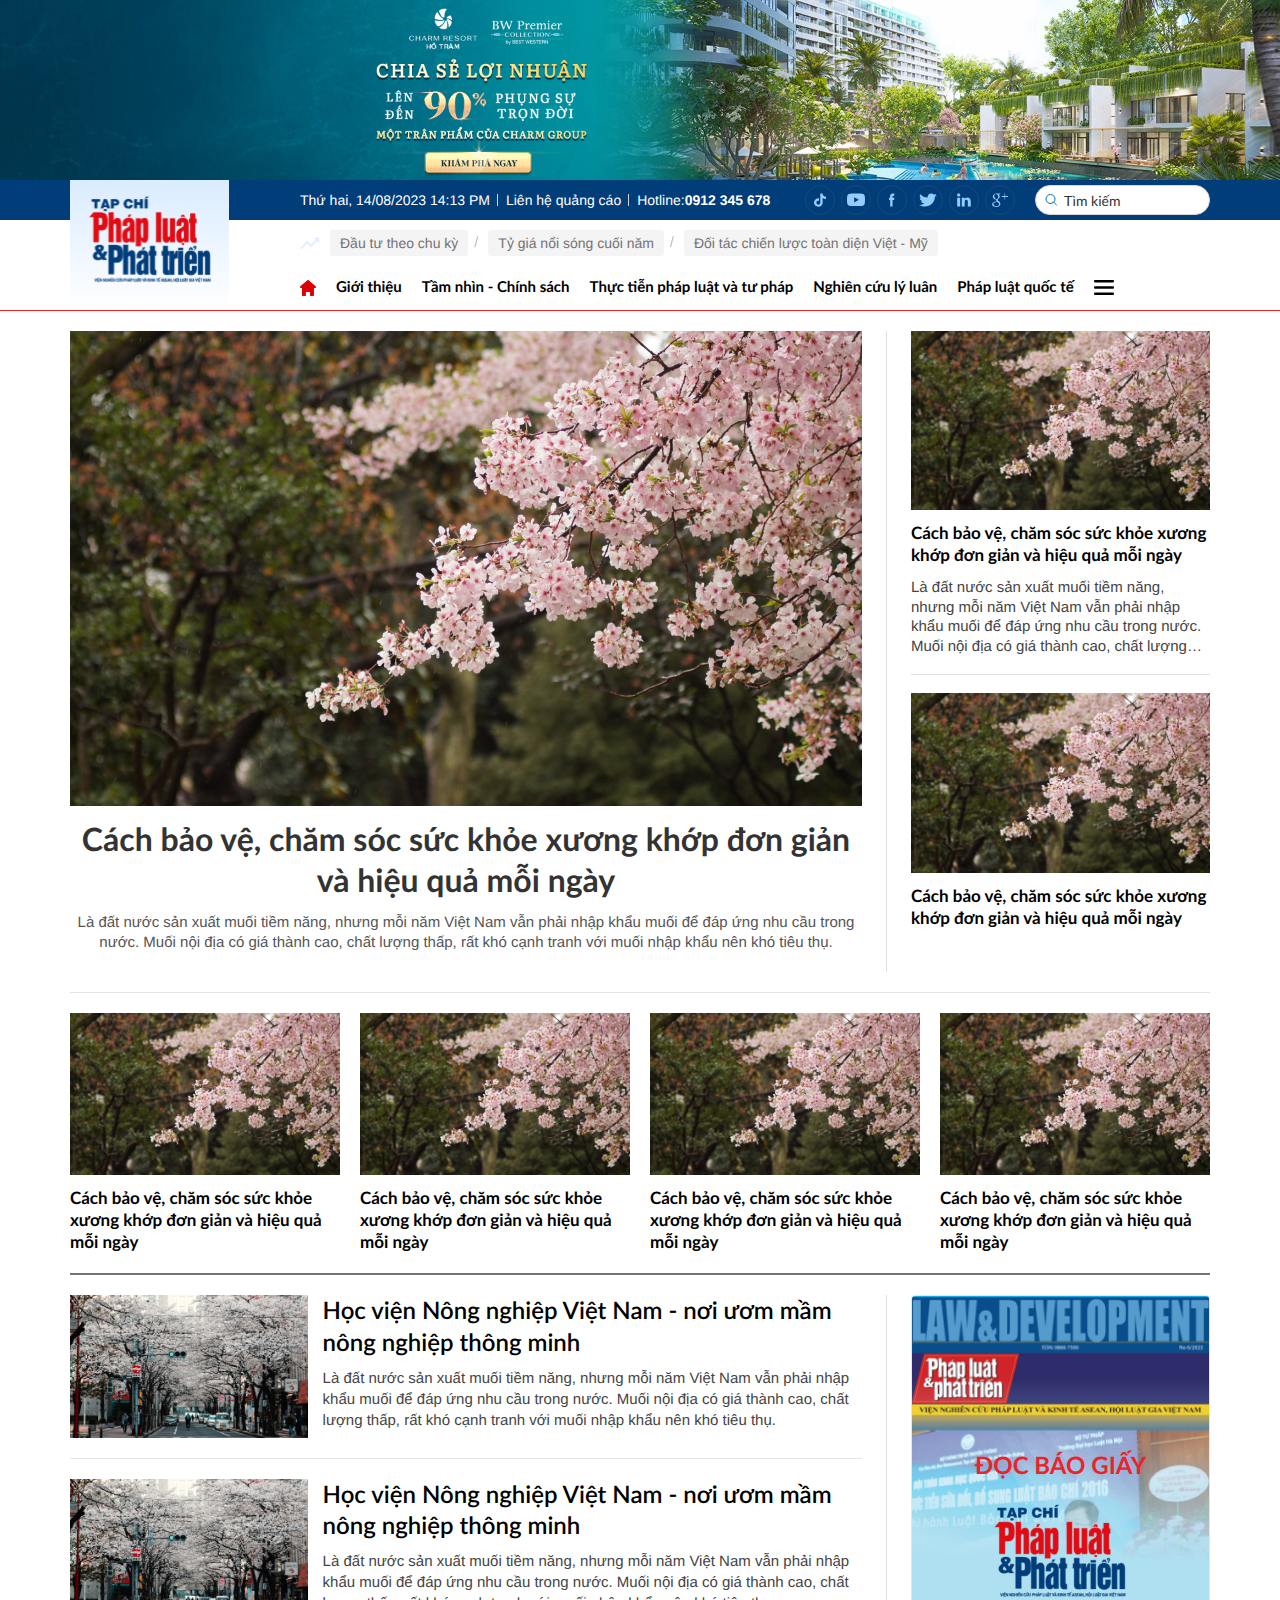
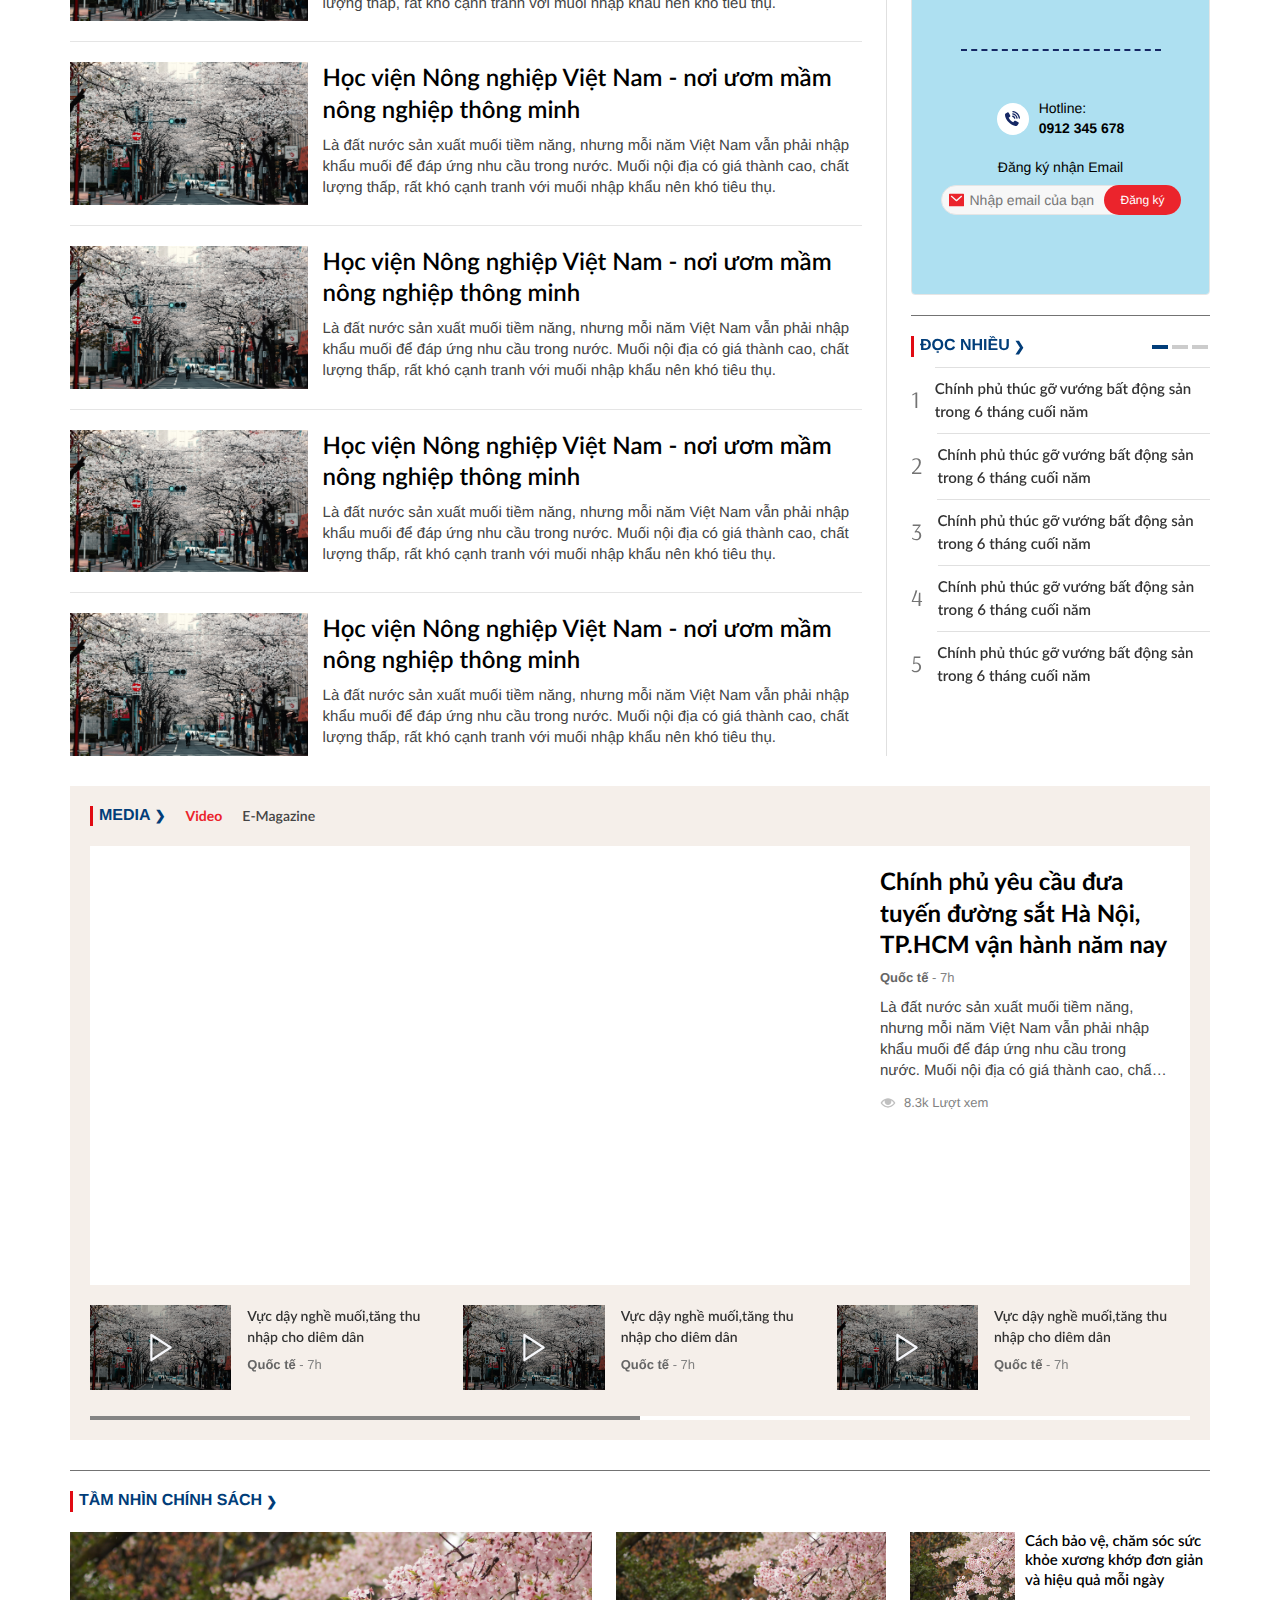
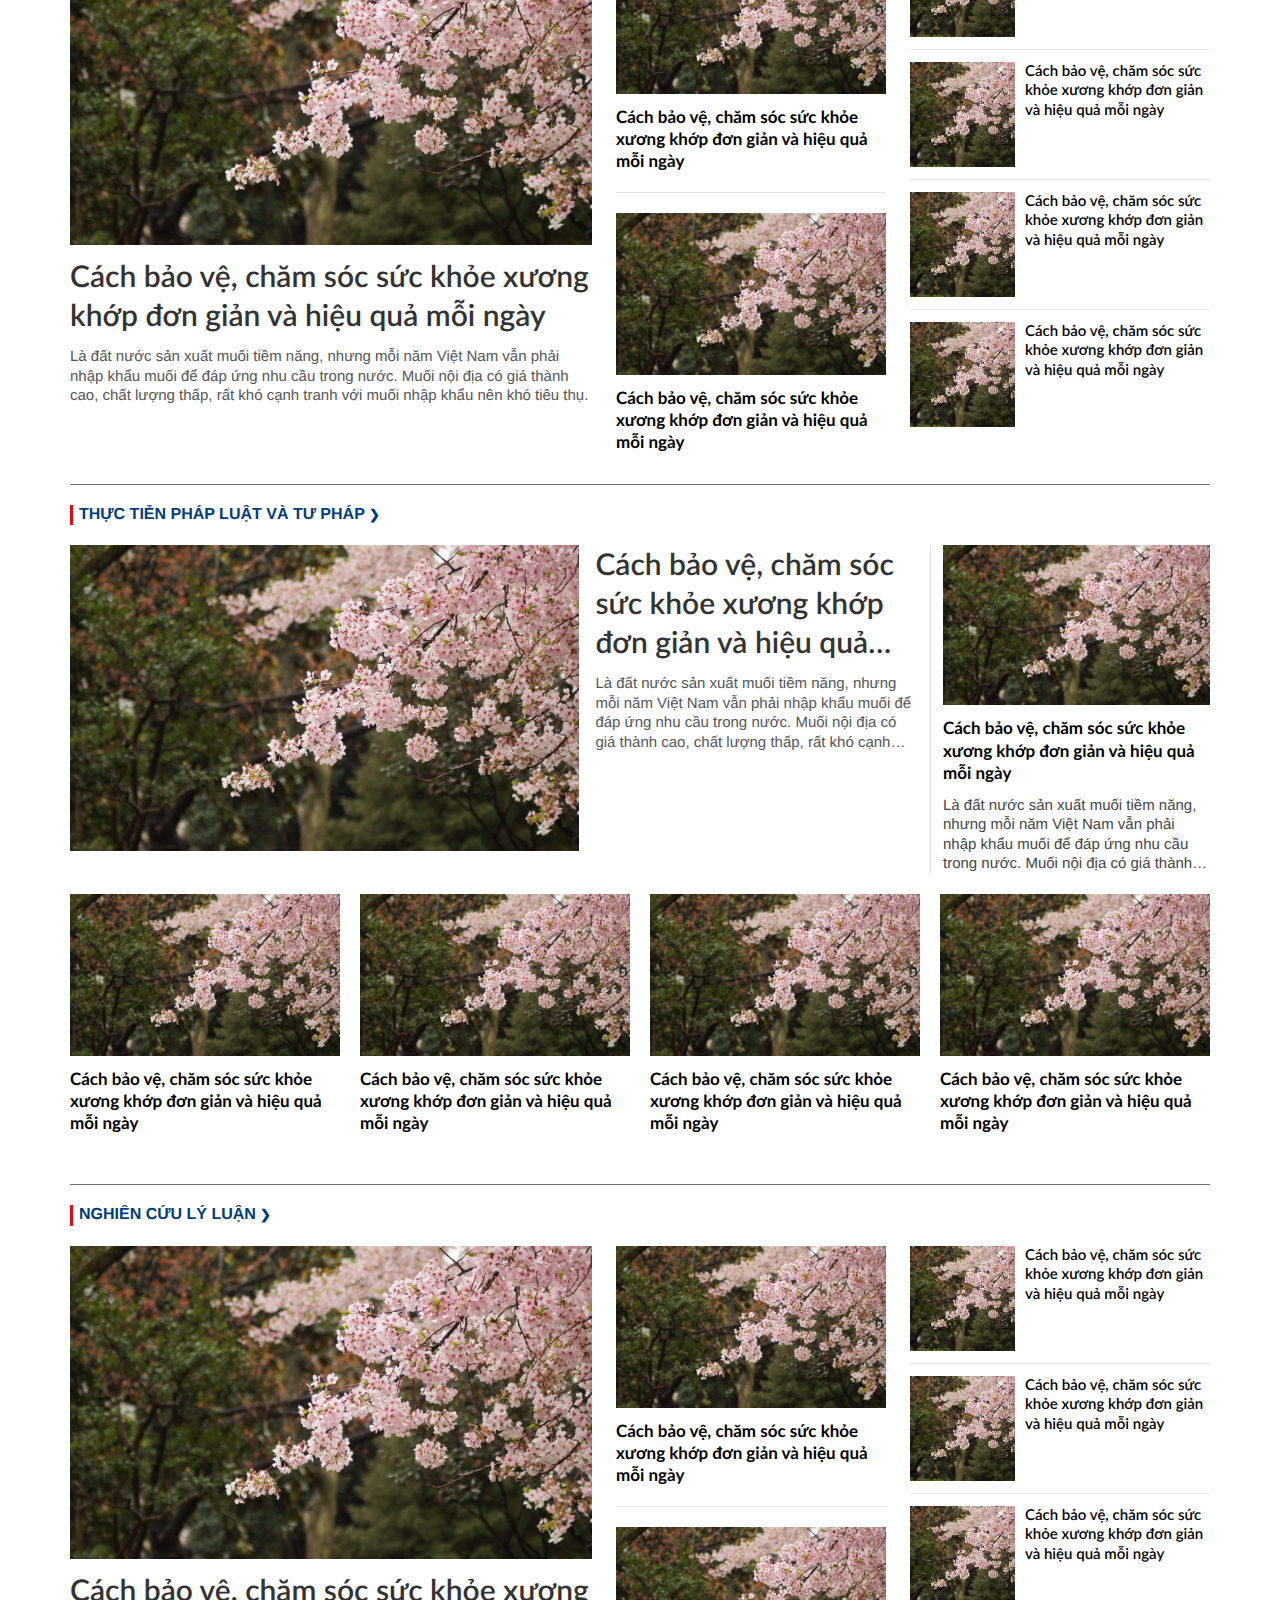
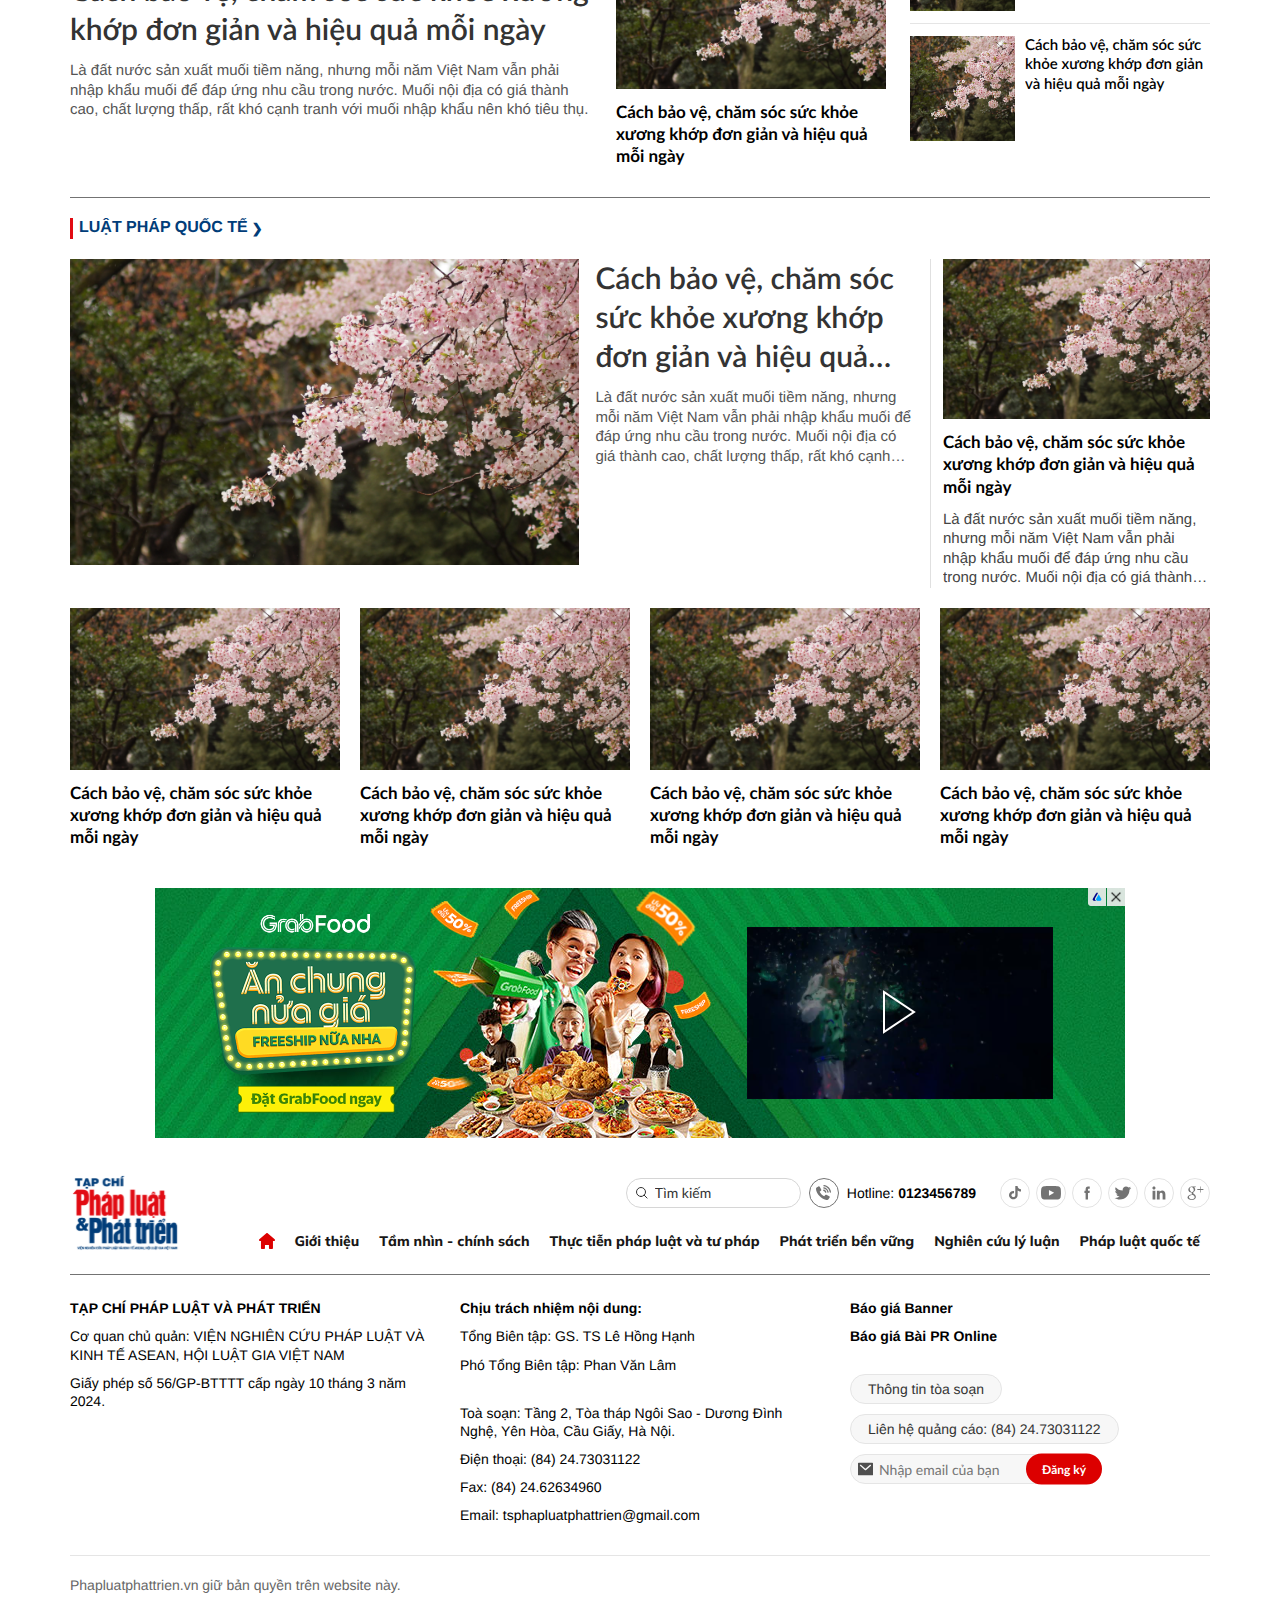
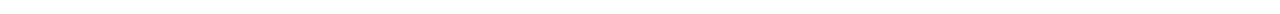
==== commit 5a9402d4: "12/7" ====
--- a/index.html
+++ b/index.html
@@ -111,7 +111,7 @@
                 <!-- top -->
                 <div class="header-top w-wrapper bg-blue-013">
                     <div
-                        class="header-top__container relative pl-270 w-1140 d-3xl-flex items-center justify-between"
+                        class="header-top__container relative pl-230 w-1140 d-3xl-flex items-center justify-between"
                     >
                         <!-- logo -->
                          <div class="logo">
@@ -146,6 +146,18 @@
                             <div class="social d-3xl-flex items-center">
                                 <a href="#" class="social-link">
                                     <img
+                                        src="./images/svg/tiktok-cyan.svg"
+                                        alt=""
+                                    />
+                                </a>
+                                <a href="#" class="social-link">
+                                    <img
+                                        src="./images/svg/ytb-cyan.svg"
+                                        alt=""
+                                    />
+                                </a>
+                                <a href="#" class="social-link">
+                                    <img
                                         src="./images/svg/Facebook-cyan.svg"
                                         alt=""
                                     />
@@ -197,7 +209,7 @@
                <!-- index -->
                 <div class="breadcrumb-primary w-wrapper relative pt-10">
                     <div
-                        class="breadcrumb-primary__container pl-270 w-1140 d-3xl-flex items-center"
+                        class="breadcrumb-primary__container pl-230 w-1140 d-3xl-flex items-center"
                     >
                         <div class="breadcrumb-primary__icon mr-10 flex-0">
                             <img src="./images/svg/index-cyan.svg" alt="" />
@@ -257,7 +269,7 @@
                 <!-- navbar -->
                 <nav class="w-wrapper navbar">
                     <ul
-                        class="navbar-wrapper pl-270 w-1140 d-3xl-flex items-center fw-700 fs-15"
+                        class="navbar-wrapper pl-230 w-1140 d-3xl-flex items-center fw-700 fs-15"
                     >
                         <li class="navbar-item">
                             <a href="#" class="">
@@ -406,30 +418,52 @@
                             <div class="social d-3xl-flex items-center">
                                 <a href="#" class="social-link">
                                     <img
-                                        src="./images/svg/Facebook-cyan.svg"
+                                        src="./images/svg/tiktok-cyan.svg"
                                         alt=""
                                     />
                                 </a>
                                 <a href="#" class="social-link">
                                     <img
-                                        src="./images/svg/Twitter-cyan.svg"
+                                        src="./images/svg/ytb-cyan.svg"
                                         alt=""
                                     />
                                 </a>
                                 <a href="#" class="social-link">
                                     <img
-                                        src="./images/svg/linker-cyan.svg"
+                                        src="./images/svg/Facebook-cyan.svg"
                                         alt=""
                                     />
                                 </a>
-                                <a href="#" class="social-link">
-                                    <img
-                                        src="./images/svg/google-cyan.svg"
-                                        alt=""
-                                    />
-                                </a>
+                                
+                                
                             </div>
                             <!-- end social -->
+
+                            <div class="social-more js__socialMore">
+                                <div class="social-more__icon js__socialMoreIcon">
+                                    <img src="./images/svg/three-dots.svg" alt="">
+                                </div>
+                                <div class="social-more__list js__socialMoreList">
+                                    <a href="#" class="social-link">
+                                        <img
+                                            src="./images/svg/Twitter-cyan.svg"
+                                            alt=""
+                                        />
+                                    </a>
+                                    <a href="#" class="social-link">
+                                        <img
+                                            src="./images/svg/linker-cyan.svg"
+                                            alt=""
+                                        />
+                                    </a>
+                                    <a href="#" class="social-link">
+                                        <img
+                                            src="./images/svg/google-cyan.svg"
+                                            alt=""
+                                        />
+                                    </a>
+                                </div>
+                            </div>
 
                             <!-- bar -->
                             <div class="sub-menu">
@@ -1110,13 +1144,53 @@
                     <!-- end left -->
                     <!-- right -->
                      <div class="right">
-                        <!-- ads right -->
-                        <div class="ads-right">
-                            <a href="#">
-                                <img src="./images/ads_right.jpg" alt="">
-                            </a>
-                        </div>
-                        <!-- end ads right -->
+                        <!-- newspaper -->
+                        <div class="newspaper mb-20 border-4">
+                            <img src="./images/newspaper.png" alt="" class="newspaper-bg">
+                            <div class="newspaper-content">
+                                <h4 class="newspaper-heading lh-130 uppercase fs-24 text-center fw-700 hover-orange mb-20">
+                                    <a href="#">Đọc báo giấy</a>
+                                </h4>
+                                <div class="newspaper-logo-nn">
+                                    <a href="#">
+                                        <img src="./images/svg/logo_2.svg" alt="">
+                                    </a>
+                                </div>
+                                <div class="doted"></div>
+                                <!-- hotline -->
+                                <div class="hotline mb-20">
+                                    <a href="tel:012345678" class="d-3xl-flex items-center justify-center hover-orange">
+                                        <div class="hotline-icon d-3xl-flex items-center justify-center text-blue-152 mr-10">
+                                            <img src="./images/svg/phone-blue.svg" alt="">
+                                        </div>
+
+                                        <div class="font-arial fs-14 lh-140">
+                                            <p class="text-left">Hotline:</p>
+                                            <p class="fw-700">0912 345 678</p>
+                                        </div>
+                                    </a>
+                                </div>
+                                <!-- end hotline -->
+
+                                <!-- đăng ký nhận email -->
+                                <div class="newspaper-register-email">
+                                    <p class="register-email__text fs-14 font-arial lh-130 mb-8">
+                                        Đăng ký nhận Email
+                                    </p>
+                                    <form action="" class="register-email__form font-arial">
+                                        <div class="register-email__group">
+                                            <div class="register-email__icon">
+                                                <img src="./images/svg/email-red.svg" alt="">
+                                            </div>
+                                            <input type="text" class="register-email__input font-arial" placeholder="Nhập email của bạn">
+                                            <input type="submit" class="register-email__btn hover-orange font-arial" value="Đăng ký">
+                                        </div>
+                                    </form>
+                                </div>
+                                <!-- end đăng ký nhận email -->
+                            </div>
+                        </div>
+                        <!-- end newspaper -->
                          <!-- box đọc nhiều -->
                         <div class="read-a-lot w-1140 pagi-primary mt-20 pt-20 border-73-t">
                             <div class="heading-primary">
@@ -1189,6 +1263,61 @@
                 </div>
             </section>
             <!-- end secondary -->
+
+
+            <!-- newspaper mb -->
+             <section class="newspaper-mb d-3xl-none d-md-block w-wrapper relative z-20 over-hidden">
+                <div class="newspaper-mb-container w-1140">
+                    <!-- newspaper -->
+                    <div class="newspaper mb-20 border-4">
+                        <img src="./images/newspaper.png" alt="" class="newspaper-bg">
+                        <div class="newspaper-content">
+                            <h4 class="newspaper-heading lh-130 uppercase fs-24 text-center fw-700 hover-orange mb-20">
+                                <a href="#">Đọc báo giấy</a>
+                            </h4>
+                            <div class="newspaper-logo-nn">
+                                <a href="#">
+                                    <img src="./images/svg/logo_2.svg" alt="">
+                                </a>
+                            </div>
+                            <div class="doted"></div>
+                            <!-- hotline -->
+                            <div class="hotline mb-20">
+                                <a href="tel:012345678" class="d-3xl-flex items-center justify-center hover-orange">
+                                    <div class="hotline-icon d-3xl-flex items-center justify-center text-blue-152 mr-10">
+                                        <img src="./images/svg/phone-blue.svg" alt="">
+                                    </div>
+
+                                    <div class="font-arial fs-14 lh-140">
+                                        <p class="text-left">Hotline:</p>
+                                        <p class="fw-700">0912 345 678</p>
+                                    </div>
+                                </a>
+                            </div>
+                            <!-- end hotline -->
+
+                            <!-- đăng ký nhận email -->
+                            <div class="newspaper-register-email">
+                                <p class="register-email__text fs-14 font-arial lh-130 mb-8">
+                                    Đăng ký nhận Email
+                                </p>
+                                <form action="" class="register-email__form font-arial">
+                                    <div class="register-email__group">
+                                        <div class="register-email__icon">
+                                            <img src="./images/svg/email-red.svg" alt="">
+                                        </div>
+                                        <input type="text" class="register-email__input font-arial" placeholder="Nhập email của bạn">
+                                        <input type="submit" class="register-email__btn hover-orange font-arial" value="Đăng ký">
+                                    </div>
+                                </form>
+                            </div>
+                            <!-- end đăng ký nhận email -->
+                        </div>
+                    </div>
+                    <!-- end newspaper -->
+                </div>
+             </section>
+            <!-- end newspaper mb -->
 
             <!-- box media -->
              <section class="box-media relative z-20 over-hidden w-wrapper">
@@ -2510,6 +2639,18 @@
                         <div class="social d-3xl-flex items-center">
                             <a href="#" class="social-link">
                                 <img
+                                    src="./images/svg/tiktok-gray.svg"
+                                    alt=""
+                                />
+                            </a>
+                            <a href="#" class="social-link">
+                                <img
+                                    src="./images/svg/ytb-gray.svg"
+                                    alt=""
+                                />
+                            </a>
+                            <a href="#" class="social-link">
+                                <img
                                     src="./images/svg/Facebook-gray.svg"
                                     alt=""
                                 />
@@ -2574,6 +2715,18 @@
                     <div class="d-3xl-flex items-center justify-center gap-20 mt-20">
                         <!-- social -->
                         <div class="social d-3xl-flex items-center">
+                            <a href="#" class="social-link">
+                                <img
+                                    src="./images/svg/tiktok-gray.svg"
+                                    alt=""
+                                />
+                            </a>
+                            <a href="#" class="social-link">
+                                <img
+                                    src="./images/svg/ytb-gray.svg"
+                                    alt=""
+                                />
+                            </a>
                             <a href="#" class="social-link">
                                 <img
                                     src="./images/svg/Facebook-gray.svg"
--- a/css/style.css
+++ b/css/style.css
@@ -194,6 +194,7 @@
   line-height: 1.3;
   color: #000;
   background-color: #fff;
+  box-sizing: border-box;
 }
 body.hidden {
   overflow: hidden;
@@ -1547,6 +1548,7 @@
 }
 
 .social {
+  position: relative;
   gap: 6px;
 }
 .social-link {
@@ -1565,6 +1567,43 @@
 .social-link img {
   height: 14px;
   width: auto;
+}
+.social-more__icon {
+  flex-shrink: 0;
+  margin-left: 6px;
+  width: 30px;
+  height: 30px;
+  border-radius: 50%;
+  background-color: transparent;
+  border: 1px solid rgba(255, 255, 255, 0.2);
+  display: inline-flex;
+  align-items: center;
+  justify-content: center;
+}
+.social-more__icon:hover {
+  background-color: rgba(255, 255, 255, 0.1);
+}
+.social-more__icon img {
+  height: 4px;
+  width: auto;
+}
+.social-more__list {
+  position: absolute;
+  display: none;
+  top: 53px;
+  right: 0;
+  left: 0;
+  width: 100%;
+  z-index: 10;
+  padding: 10px 15px;
+  background-color: #013d79;
+  align-items: center;
+  flex-wrap: wrap;
+  justify-content: end;
+  gap: 6px;
+}
+.social-more__list.active {
+  display: flex;
 }
 
 .language {
@@ -1927,8 +1966,8 @@
   padding-left: 180px;
 }
 
-.pl-270 {
-  padding-left: 270px;
+.pl-230 {
+  padding-left: 230px;
 }
 
 .search-mb__icon {
@@ -2357,6 +2396,97 @@
   background-color: #e0e0e0;
   top: 0;
   right: -12px;
+}
+
+.newspaper {
+  position: relative;
+  overflow: hidden;
+  border: 1px solid #e5e5e5;
+  height: 600px;
+}
+.newspaper::before {
+  content: "";
+  background-image: linear-gradient(0deg, #AEE0F1 55.75%, rgba(255, 255, 255, 0) 86.17%);
+  position: absolute;
+  top: 0;
+  left: 0;
+  right: 0;
+  bottom: 0;
+  z-index: 2;
+}
+.newspaper-content {
+  position: absolute;
+  bottom: 10%;
+  left: 0;
+  width: 100%;
+  text-align: center;
+  padding: 20px;
+  z-index: 10;
+}
+.newspaper-heading {
+  color: #EB242C;
+}
+.newspaper-logo-nn img {
+  margin: auto;
+  width: auto;
+  height: 100px;
+}
+.newspaper-bg {
+  width: 100%;
+  height: auto;
+}
+.newspaper .doted {
+  margin: 3rem auto;
+  max-width: 200px;
+  border-bottom: 2px dashed #152764;
+}
+.newspaper .hotline-icon {
+  width: 2rem;
+  height: 2rem;
+  background-color: #fff;
+  border-radius: 50%;
+}
+.newspaper-register-email {
+  max-width: 240px;
+  margin: auto;
+}
+.newspaper .register-email__input {
+  background-color: #f7f7f7;
+}
+.newspaper .register-email__group {
+  position: relative;
+}
+.newspaper .register-email__icon {
+  position: absolute;
+  left: 0.5rem;
+  top: 50%;
+  transform: translateY(-50%);
+  display: flex;
+  align-items: center;
+  justify-content: center;
+}
+.newspaper .register-email__input {
+  border: 1px solid #e5e5e5;
+  height: 1.875rem;
+  border-radius: 999px;
+  width: 100%;
+  padding: 8px 80px 8px 28px;
+  font-size: 0.875rem;
+}
+.newspaper .register-email__input:focus {
+  border-color: #152764;
+}
+.newspaper .register-email__btn {
+  background-color: #eb242c;
+  color: #fff;
+  border-radius: 999px;
+  padding: 0.5rem 1rem;
+  position: absolute;
+  right: 0;
+  top: 50%;
+  transform: translateY(-50%);
+  font-size: 0.75rem;
+  cursor: pointer;
 }
 
 .category-container {
@@ -2479,6 +2609,10 @@
 .newspaper-title {
   max-width: 800px;
 }
+.newspaper-cate-primary .inner {
+  border: 1px solid #F8F4F0;
+  padding: 20px 50px;
+}
 .newspaper-cate-primary .article:first-child {
   padding-top: 0;
 }
@@ -2760,6 +2894,33 @@
 .realted-news .article:first-child {
   padding-top: 0;
 }
+.newspaper-detail-primary .detail-content {
+  max-width: 900px;
+  margin-left: 30px;
+  border: 1px solid #F8F4F0;
+  padding: 40px 50px;
+  box-sizing: border-box;
+}
+.newspaper-detail-primary .download-primary .download-link,
+.newspaper-detail-primary .download-secondary .download-link {
+  border-radius: 10px;
+  display: inline-flex;
+}
+.newspaper-detail-primary .download-primary .download-link:hover,
+.newspaper-detail-primary .download-secondary .download-link:hover {
+  color: #fff;
+}
+.newspaper-detail-primary .download-secondary {
+  display: flex;
+  justify-content: center;
+  transform: translateY(20px);
+  margin-top: -30px;
+}
+
+.newspaper-detail-secondary {
+  max-width: 840px;
+}
+
 #back-top {
   position: fixed;
   right: 1rem;
@@ -2960,6 +3121,12 @@
   .detail-title {
     padding-left: 80px;
   }
+
+  .newspaper-detail-primary .download-primary {
+    display: flex;
+    justify-content: center;
+    margin: 20px 0 0;
+  }
 }
 @media (max-width: 992px) {
   .navbar-wrapper {
@@ -3086,6 +3253,11 @@
     width: 100%;
   }
 
+  .newspaper-cate-primary .inner {
+    border: 0;
+    padding: 0;
+  }
+
   .detail-primary__container {
     display: block;
   }
@@ -3107,6 +3279,27 @@
     padding-left: 0;
     width: 100%;
     max-width: 100%;
+  }
+
+  .newspaper-detail-primary {
+    padding: 0;
+  }
+  .newspaper-detail-primary .detail-content {
+    max-width: 100%;
+    margin-left: 0;
+    padding: 20px;
+  }
+  .newspaper-detail-primary .download-secondary {
+    display: flex;
+    justify-content: center;
+    transform: translateY(0);
+    margin-top: 0;
+    margin-bottom: 20px;
+  }
+
+  .newspaper-detail-secondary {
+    max-width: 100%;
+    padding: 0;
   }
 
   .footer-top {
@@ -3560,6 +3753,15 @@
   .realted-news .time-public {
     display: none;
   }
+
+  .newspaper-title--2 {
+    border-bottom: 0;
+  }
+
+  .newspaper-detail-primary .detail-content {
+    border: 0;
+    padding: 0;
+  }
 }
 
 /*# sourceMappingURL=style.css.map */
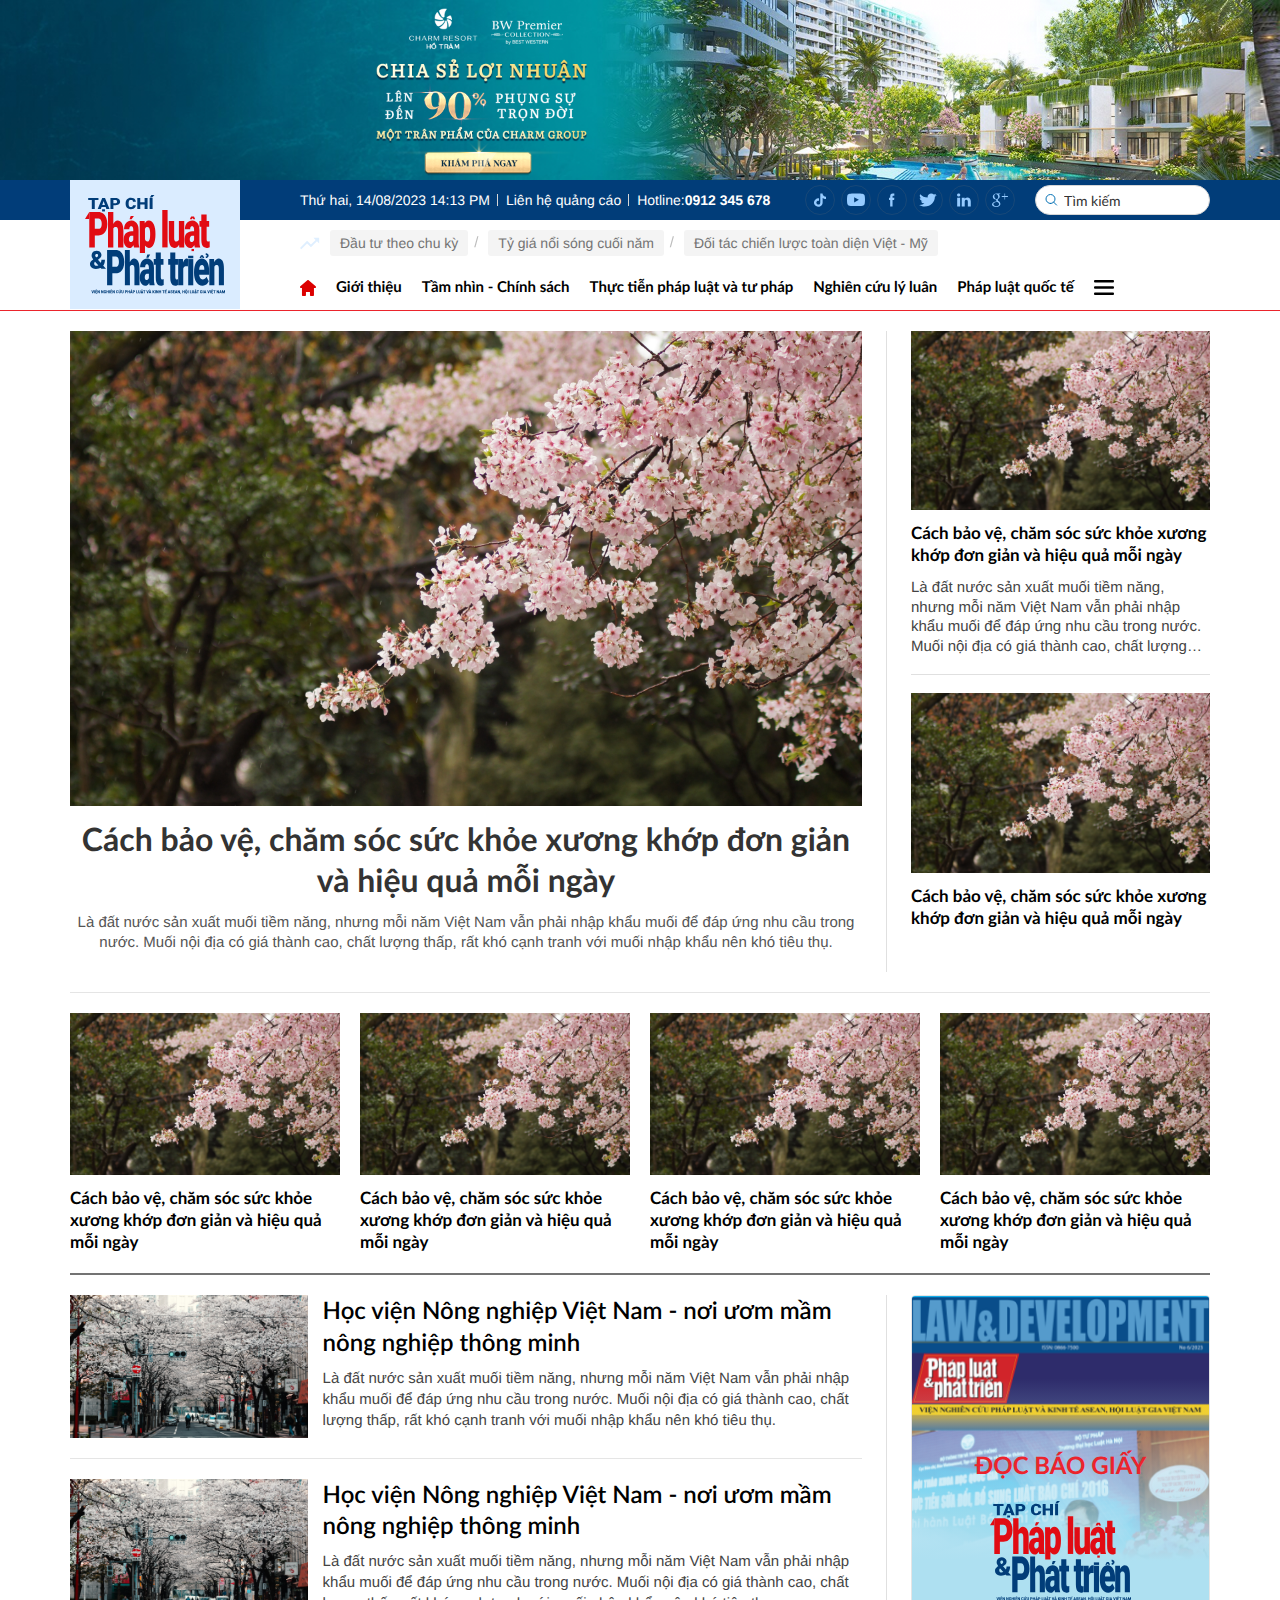
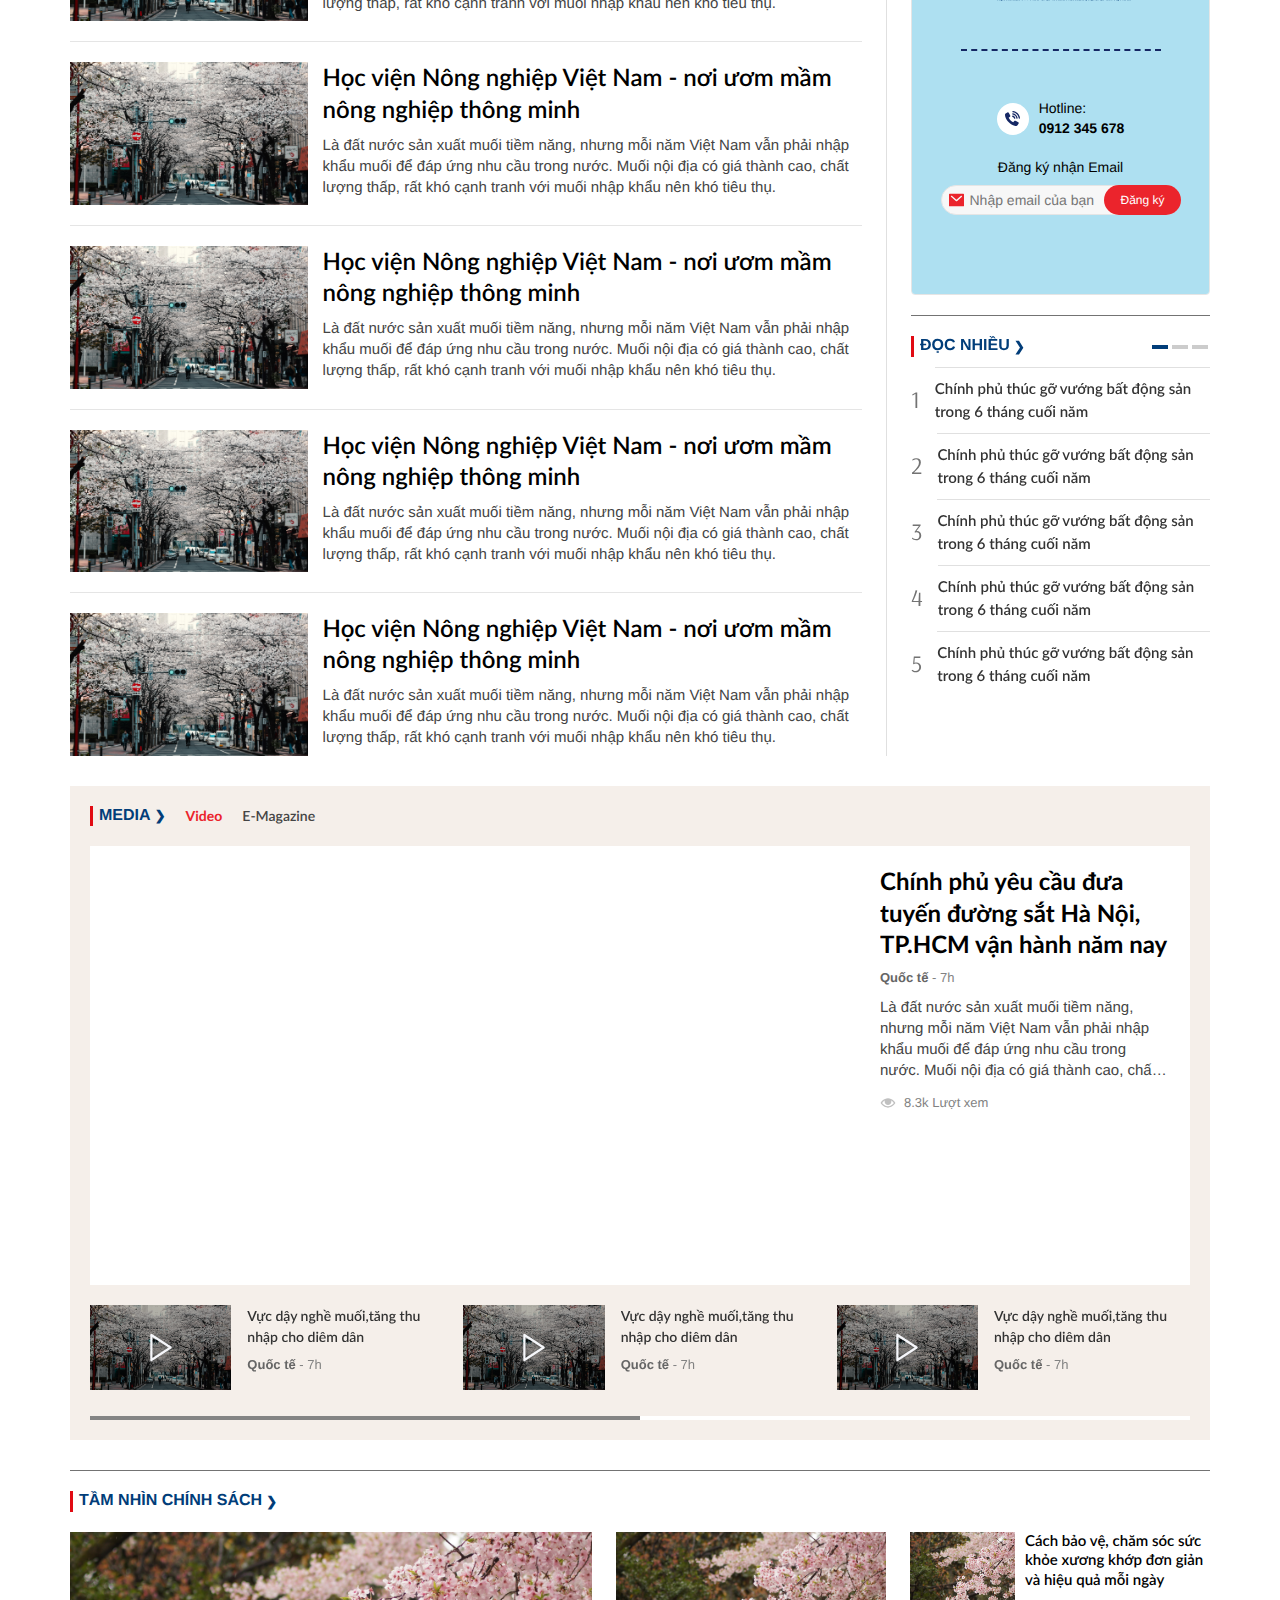
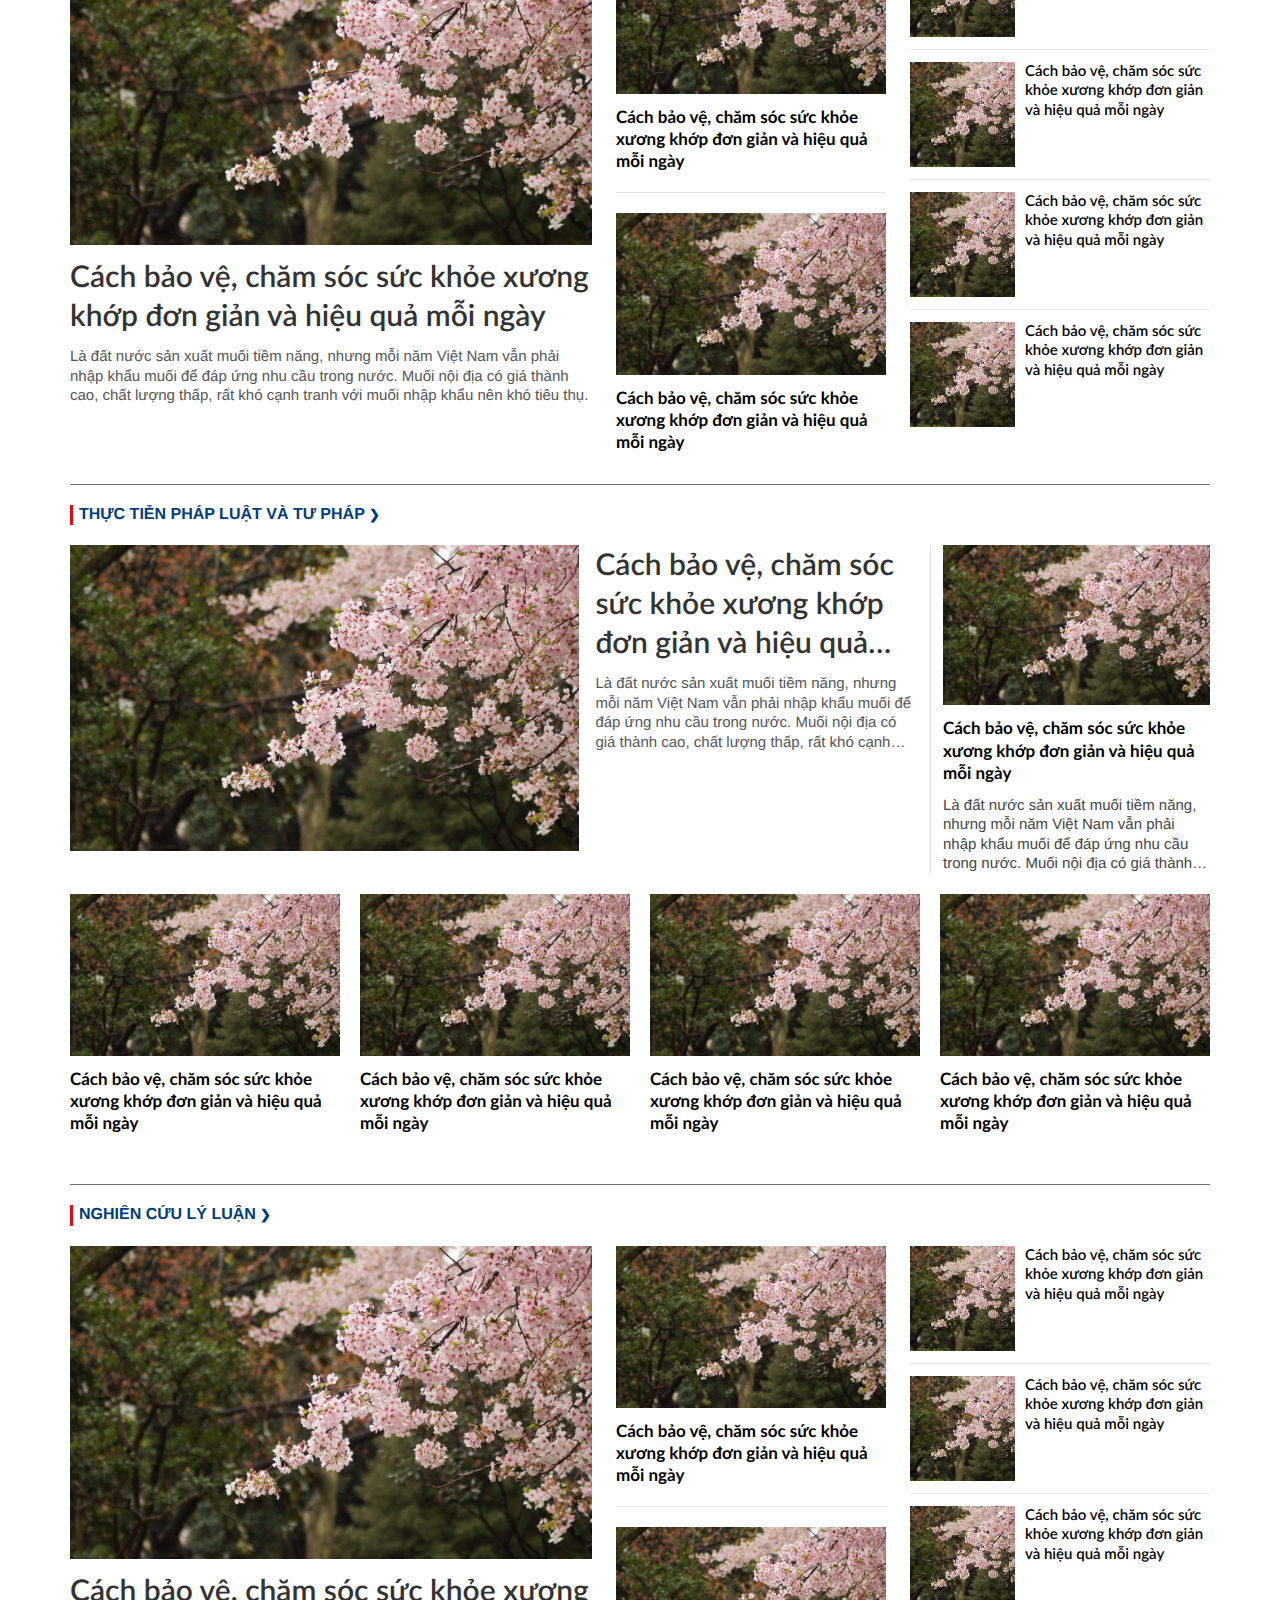
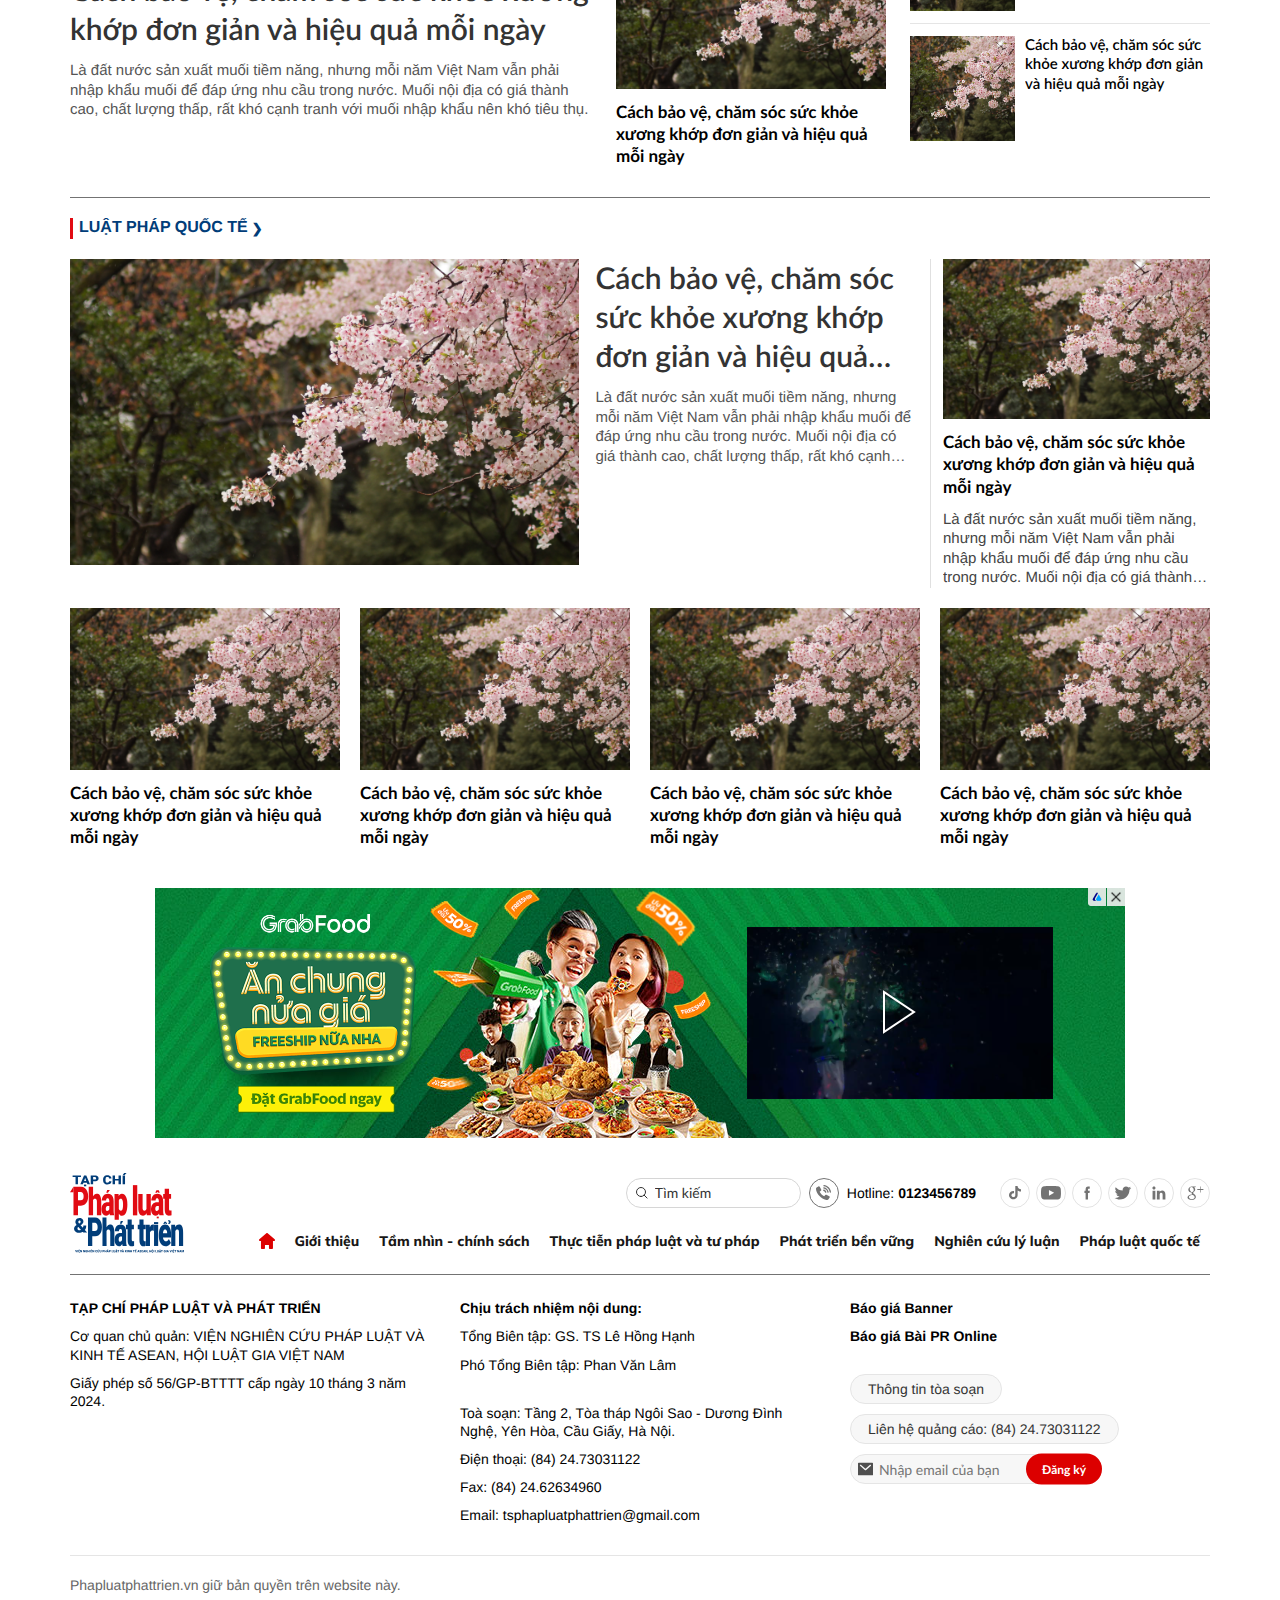
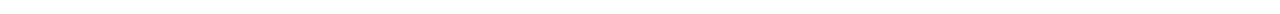
==== commit a5df1083: "12/7" ====
--- a/index.html
+++ b/index.html
@@ -115,7 +115,7 @@
                     >
                         <!-- logo -->
                          <div class="logo">
-                            <a href="#"><img src="./images/svg/logo.svg" alt=""></a>
+                            <a href="#"><img src="./images/svg/logo-news.svg" alt=""></a>
                          </div>
                         <!-- end logo -->
                         <ul
@@ -372,7 +372,7 @@
                         <div class="logo mx-auto">
                             <a href="#" class="logo-link">
                                 <img
-                                    src="./images/svg/logo.svg"
+                                    src="./images/svg/logo-news.svg"
                                     alt=""
                                     class="logo-img"
                                 />
@@ -1153,7 +1153,7 @@
                                 </h4>
                                 <div class="newspaper-logo-nn">
                                     <a href="#">
-                                        <img src="./images/svg/logo_2.svg" alt="">
+                                        <img src="./images/svg/logo-news.svg" alt="">
                                     </a>
                                 </div>
                                 <div class="doted"></div>
@@ -1277,7 +1277,7 @@
                             </h4>
                             <div class="newspaper-logo-nn">
                                 <a href="#">
-                                    <img src="./images/svg/logo_2.svg" alt="">
+                                    <img src="./images/svg/logo-news.svg" alt="">
                                 </a>
                             </div>
                             <div class="doted"></div>
@@ -2623,7 +2623,7 @@
                     <div class="logo mx-auto">
                         <a href="#" class="logo-link">
                             <img
-                                src="./images/svg/logo_2.svg"
+                                src="./images/svg/logo-news.svg"
                                 alt=""
                                 class="logo-img"
                             />
@@ -2687,7 +2687,7 @@
                     <div class="logo d-3xl-flex items-center justify-center">
                         <a href="#" class="logo-link">
                             <img
-                                src="./images/svg/logo_2.svg"
+                                src="./images/svg/logo-news.svg"
                                 alt=""
                                 class="logo-img"
                             />
--- a/css/style.css
+++ b/css/style.css
@@ -1642,6 +1642,15 @@
   border-radius: 999px;
 }
 
+.header .logo {
+  padding: 15px;
+  background-color: #DAECFF;
+}
+.header .logo img {
+  width: auto;
+  height: 99px;
+}
+
 .logo {
   position: absolute;
   top: -5px;
@@ -3109,6 +3118,11 @@
     height: 90px;
   }
 
+  .header .logo img {
+    width: auto;
+    height: 67px;
+  }
+
   .newspaper .breadcrumb-newspaper {
     flex-wrap: nowrap;
     overflow: auto;
@@ -3337,7 +3351,7 @@
   }
 
   .header .breadcrumb-primary__container {
-    padding-left: 120px;
+    padding-left: 130px;
   }
 
   .box-media {
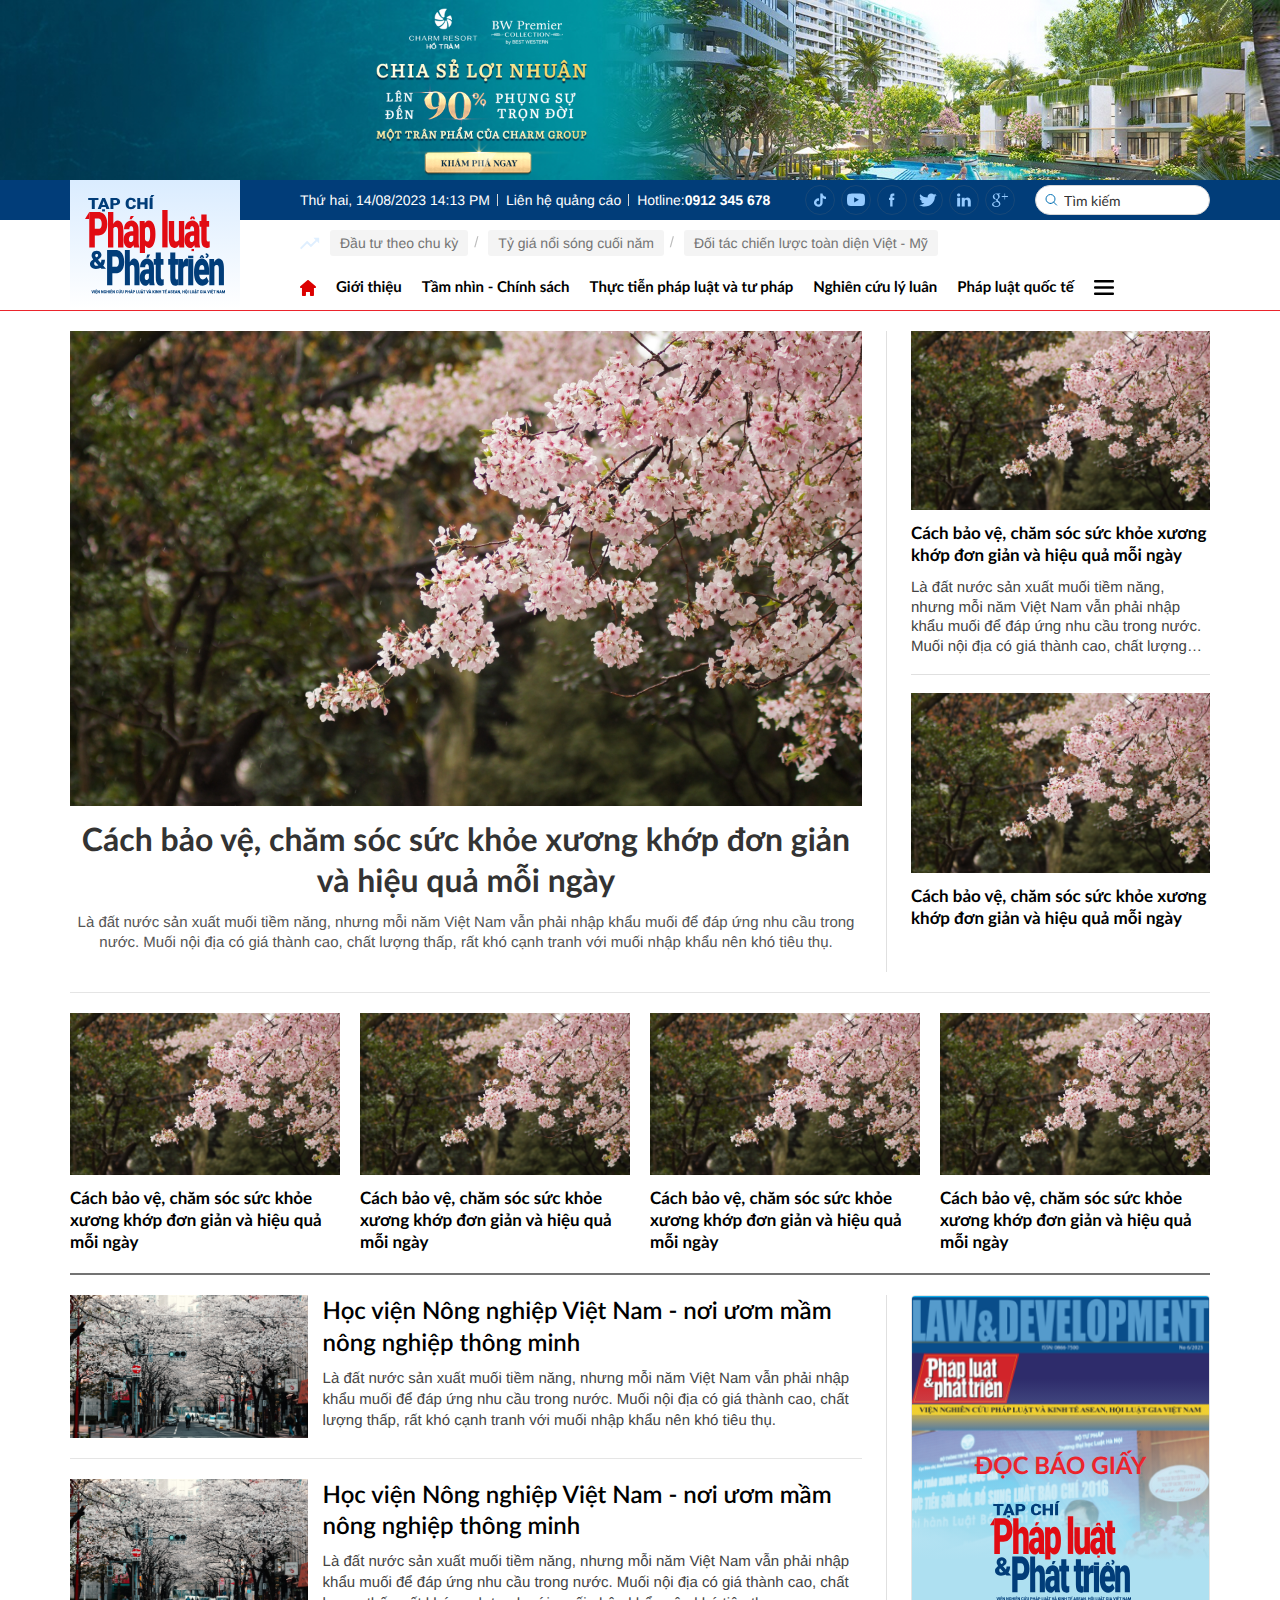
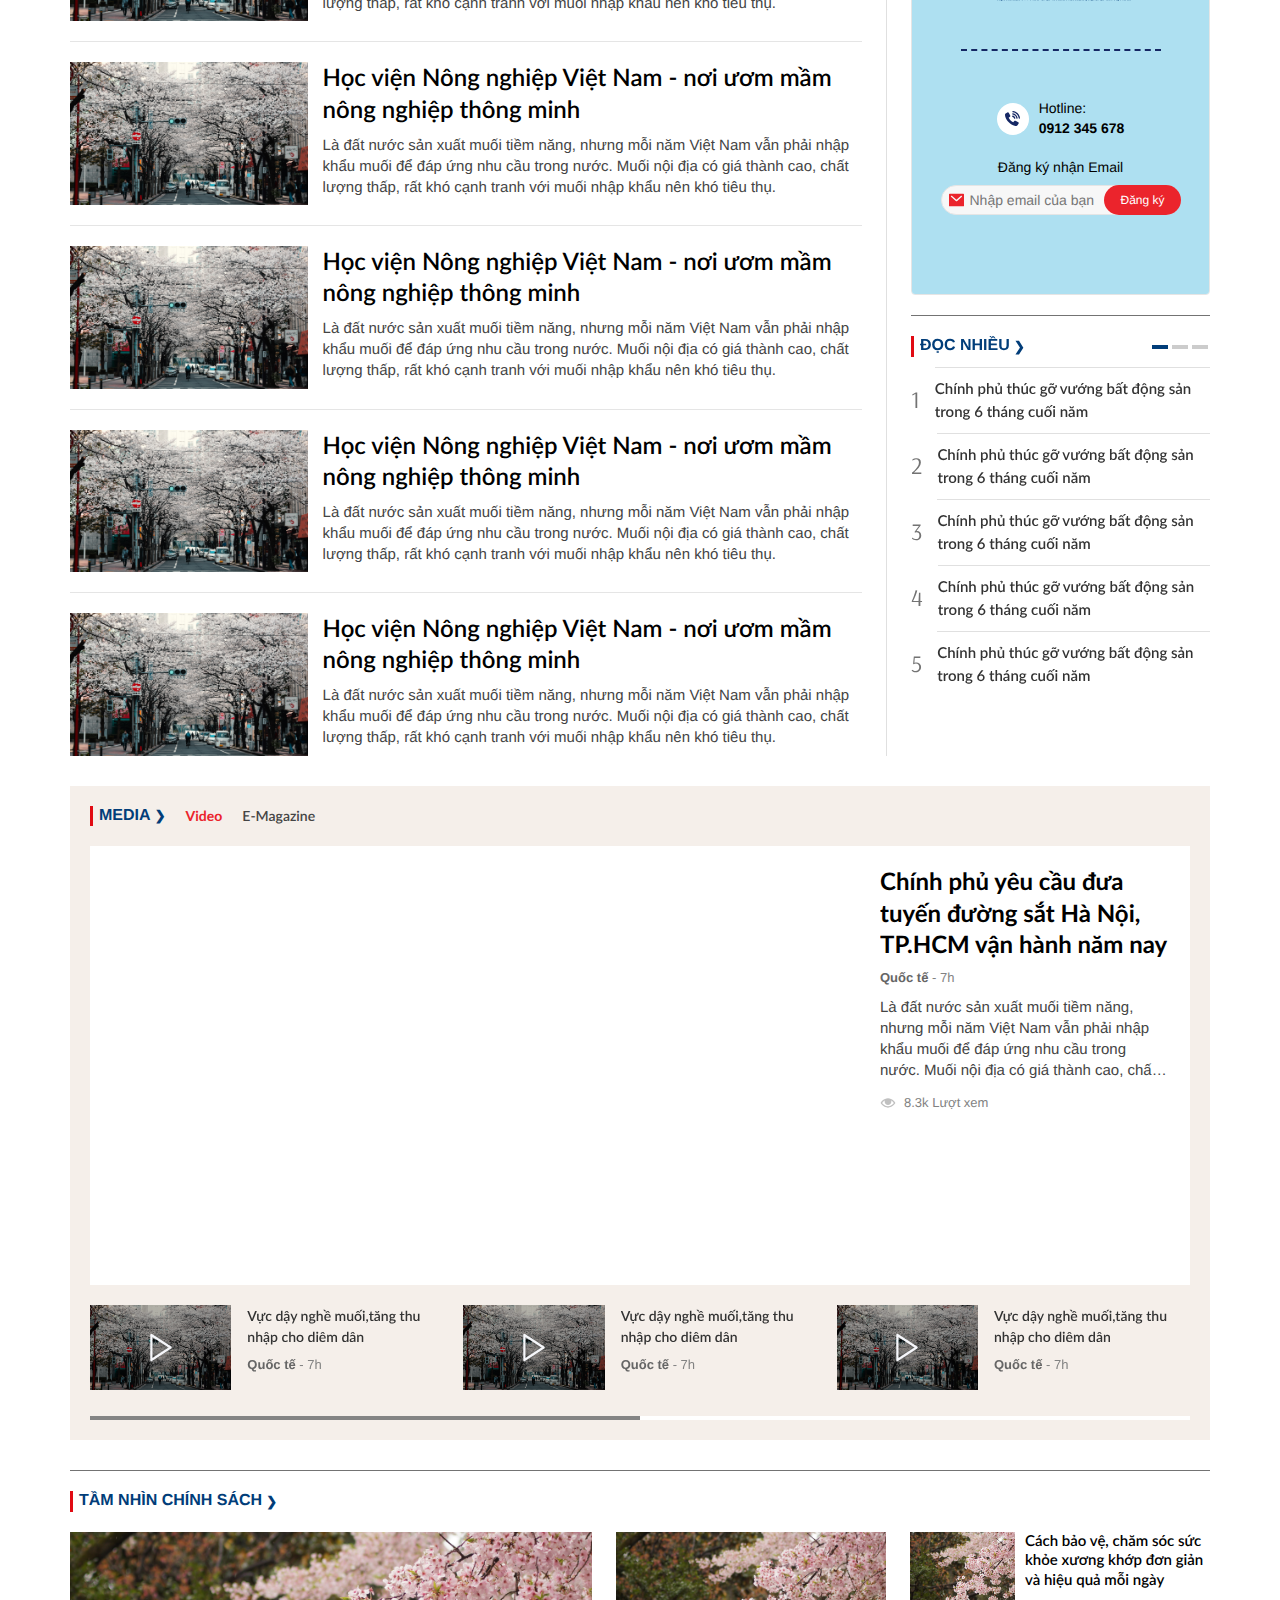
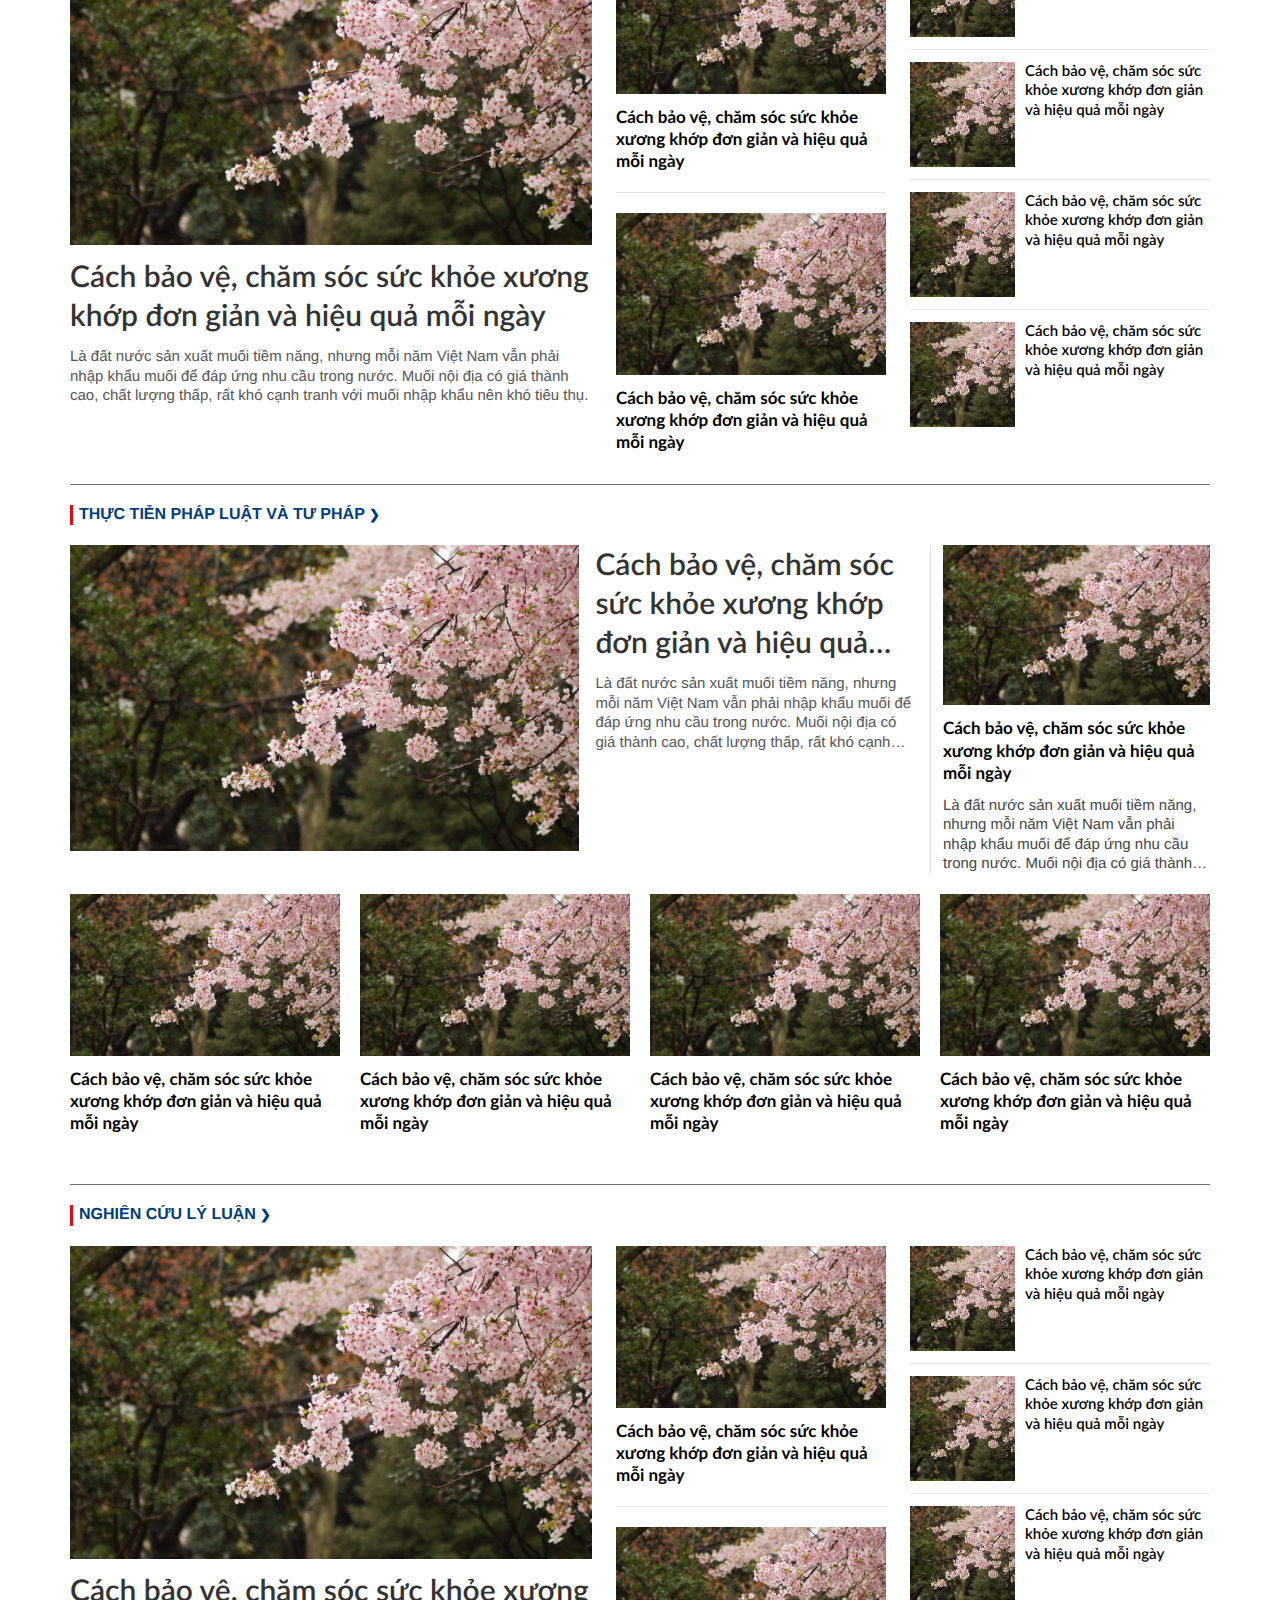
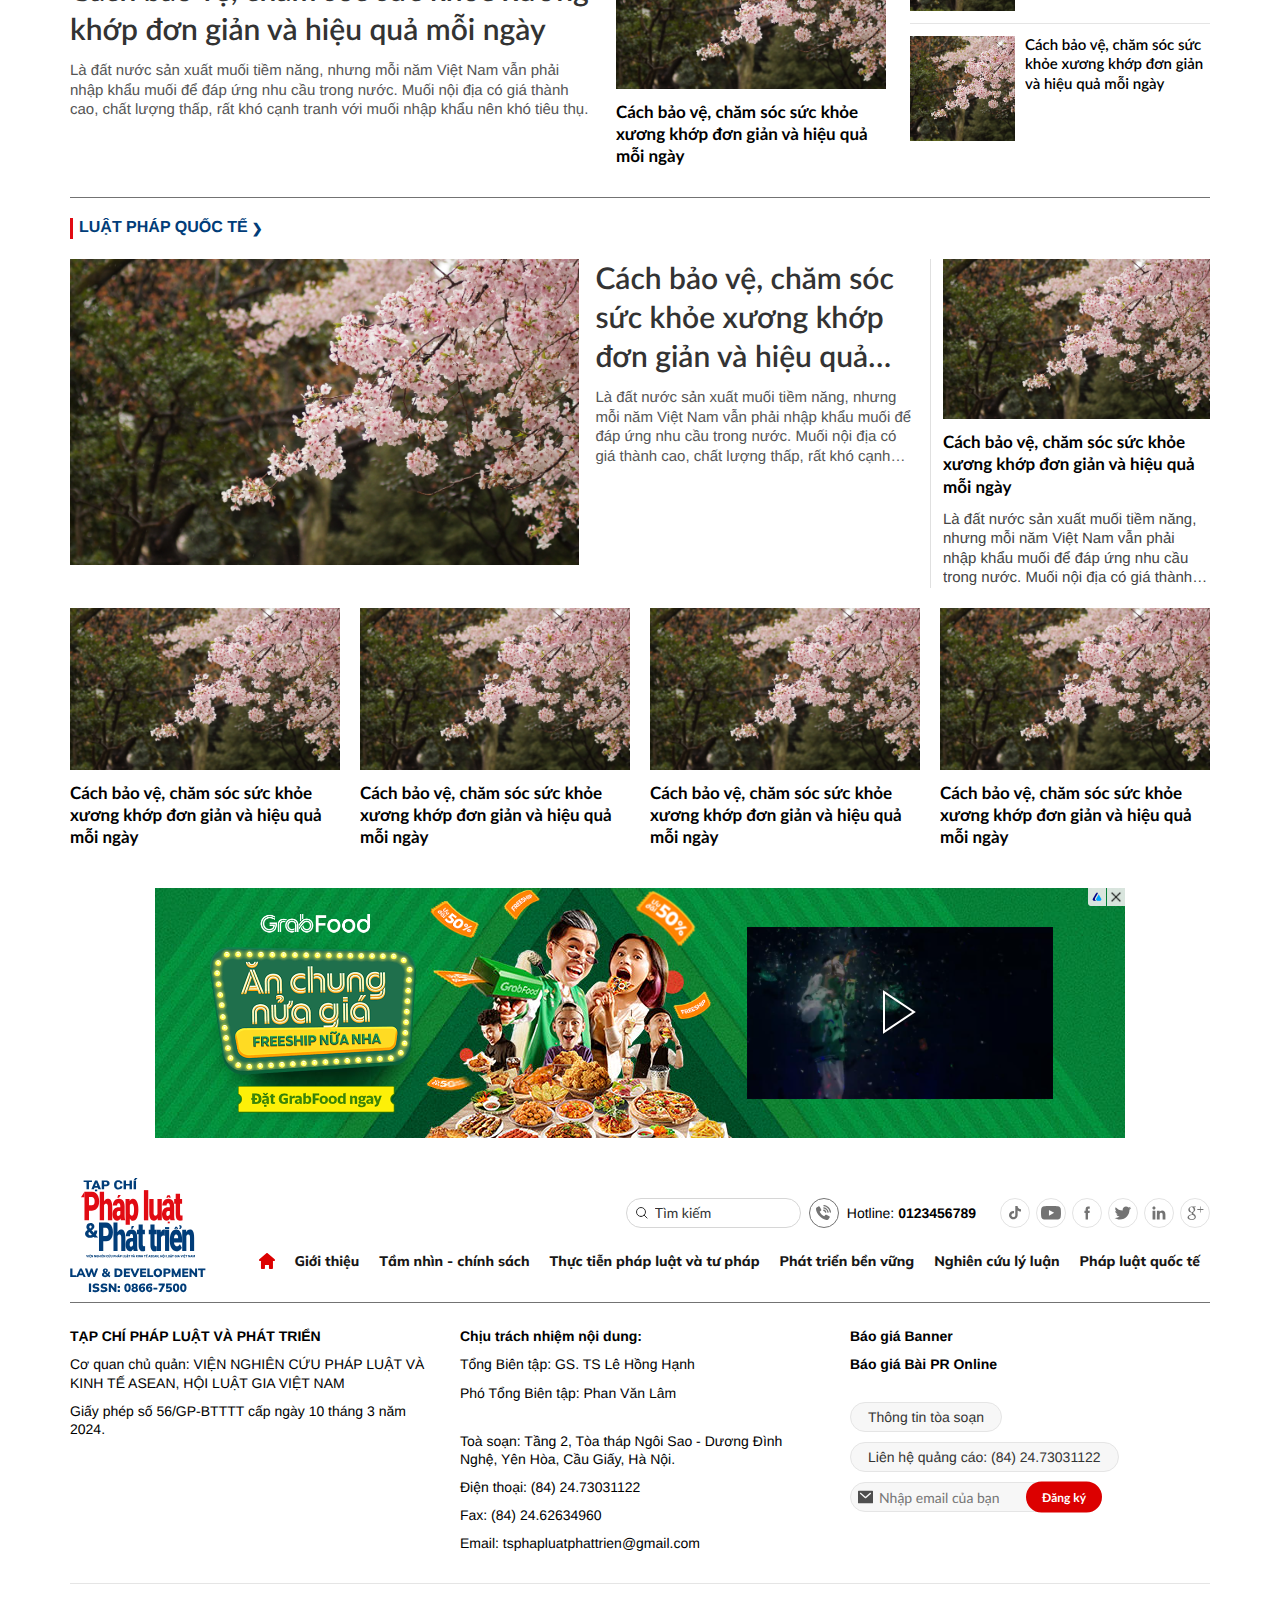
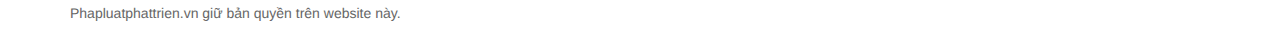
==== commit b49b46d5: "15/7" ====
--- a/index.html
+++ b/index.html
@@ -1145,7 +1145,7 @@
                     <!-- right -->
                      <div class="right">
                         <!-- newspaper -->
-                        <div class="newspaper mb-20 border-4">
+                        <div class="box-newspaper mb-20 border-4">
                             <img src="./images/newspaper.png" alt="" class="newspaper-bg">
                             <div class="newspaper-content">
                                 <h4 class="newspaper-heading lh-130 uppercase fs-24 text-center fw-700 hover-orange mb-20">
@@ -1269,7 +1269,7 @@
              <section class="newspaper-mb d-3xl-none d-md-block w-wrapper relative z-20 over-hidden">
                 <div class="newspaper-mb-container w-1140">
                     <!-- newspaper -->
-                    <div class="newspaper mb-20 border-4">
+                    <div class="box-newspaper mb-20 border-4">
                         <img src="./images/newspaper.png" alt="" class="newspaper-bg">
                         <div class="newspaper-content">
                             <h4 class="newspaper-heading lh-130 uppercase fs-24 text-center fw-700 hover-orange mb-20">
@@ -2620,15 +2620,20 @@
                     </div>
                     <!-- end left -->
                     <!-- center -->
-                    <div class="logo mx-auto">
-                        <a href="#" class="logo-link">
-                            <img
-                                src="./images/svg/logo-news.svg"
-                                alt=""
-                                class="logo-img"
-                            />
-                        </a>
-                    </div>
+                     <div class="center">
+                         <div class="logo-footer mx-auto">
+                             <a href="#" class="logo-link">
+                                 <img
+                                     src="./images/svg/logo-news.svg"
+                                     alt=""
+                                     class="logo-img"
+                                 />
+                             </a>
+                         </div>
+                         <div class="text-svg">
+                            <img src="./images/svg/LAW&DEVELOPMENT ISSN.svg" alt="">
+                         </div>
+                     </div>
 
                     <!-- end center -->
                     <!-- right -->
@@ -2694,6 +2699,10 @@
                         </a>
                     </div>
                     <!-- end logo -->
+
+                    <div class="text-svg d-3xl-flex items-center justify-center mt-20">
+                        <img src="./images/svg/LAW&amp;DEVELOPMENT ISSN.svg" alt="">
+                     </div>
 
 
                     <div class="d-3xl-flex items-center justify-center gap-20 mt-20">
--- a/css/style.css
+++ b/css/style.css
@@ -1644,7 +1644,7 @@
 
 .header .logo {
   padding: 15px;
-  background-color: #DAECFF;
+  background-image: linear-gradient(180deg, #DAECFF, #fff);
 }
 .header .logo img {
   width: auto;
@@ -2407,13 +2407,13 @@
   right: -12px;
 }
 
-.newspaper {
+.box-newspaper {
   position: relative;
   overflow: hidden;
   border: 1px solid #e5e5e5;
   height: 600px;
 }
-.newspaper::before {
+.box-newspaper::before {
   content: "";
   background-image: linear-gradient(0deg, #AEE0F1 55.75%, rgba(255, 255, 255, 0) 86.17%);
   position: absolute;
@@ -2423,7 +2423,7 @@
   bottom: 0;
   z-index: 2;
 }
-.newspaper-content {
+.box-newspaper .newspaper-content {
   position: absolute;
   bottom: 10%;
   left: 0;
@@ -2432,40 +2432,40 @@
   padding: 20px;
   z-index: 10;
 }
-.newspaper-heading {
+.box-newspaper .newspaper-heading {
   color: #EB242C;
 }
-.newspaper-logo-nn img {
+.box-newspaper .newspaper-logo-nn img {
   margin: auto;
   width: auto;
   height: 100px;
 }
-.newspaper-bg {
+.box-newspaper .newspaper-bg {
   width: 100%;
   height: auto;
 }
-.newspaper .doted {
+.box-newspaper .doted {
   margin: 3rem auto;
   max-width: 200px;
   border-bottom: 2px dashed #152764;
 }
-.newspaper .hotline-icon {
+.box-newspaper .hotline-icon {
   width: 2rem;
   height: 2rem;
   background-color: #fff;
   border-radius: 50%;
 }
-.newspaper-register-email {
+.box-newspaper .newspaper-register-email {
   max-width: 240px;
   margin: auto;
 }
-.newspaper .register-email__input {
+.box-newspaper .register-email__input {
   background-color: #f7f7f7;
 }
-.newspaper .register-email__group {
+.box-newspaper .register-email__group {
   position: relative;
 }
-.newspaper .register-email__icon {
+.box-newspaper .register-email__icon {
   position: absolute;
   left: 0.5rem;
   top: 50%;
@@ -2474,7 +2474,7 @@
   align-items: center;
   justify-content: center;
 }
-.newspaper .register-email__input {
+.box-newspaper .register-email__input {
   border: 1px solid #e5e5e5;
   height: 1.875rem;
   border-radius: 999px;
@@ -2482,10 +2482,10 @@
   padding: 8px 80px 8px 28px;
   font-size: 0.875rem;
 }
-.newspaper .register-email__input:focus {
+.box-newspaper .register-email__input:focus {
   border-color: #152764;
 }
-.newspaper .register-email__btn {
+.box-newspaper .register-email__btn {
   background-color: #eb242c;
   color: #fff;
   border-radius: 999px;
@@ -2956,15 +2956,32 @@
   -o-border-radius: 50%;
 }
 
+.footer {
+  padding-top: 40px;
+}
 .footer-container {
   position: relative;
 }
-.footer-container .logo img {
+.footer-container .logo img,
+.footer-container .logo-footer img {
   width: auto;
   height: 80px;
 }
+.footer-container .text-svg img {
+  width: 136px;
+  height: auto;
+}
 .footer-top {
   justify-content: end;
+}
+.footer-top .center {
+  position: absolute;
+  top: -20px;
+  left: 0;
+  z-index: 30;
+  display: flex;
+  flex-direction: column;
+  gap: 10px;
 }
 .footer .hotline-img {
   width: 30px;
@@ -2977,9 +2994,8 @@
   justify-content: center;
 }
 .footer .navbar {
-  padding: 0;
+  padding: 0 0 20px;
   border-bottom-color: #737373;
-  padding-bottom: 12px;
 }
 .footer .navbar .navbar-wrapper {
   justify-content: end;
@@ -3316,6 +3332,10 @@
     padding: 0;
   }
 
+  .footer-container .text-svg img {
+    width: 150px;
+    height: auto;
+  }
   .footer-top {
     flex-direction: column;
   }
